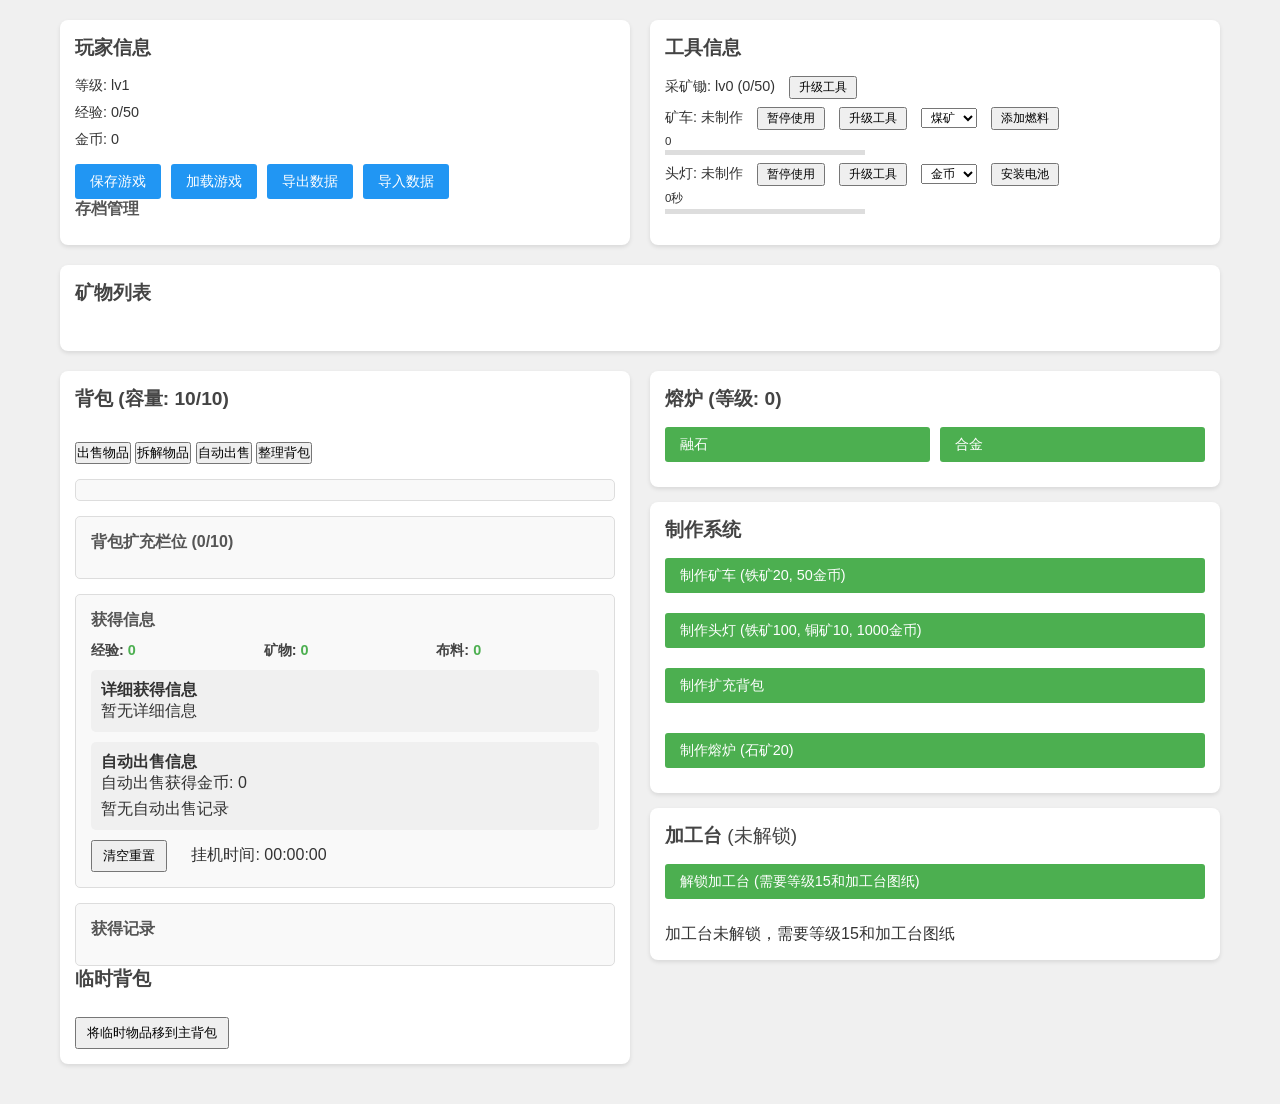
==== index.html @ 358b2636 "Update index.html" ====
<!DOCTYPE html>
<html lang="zh-CN">
<head>
    <meta charset="UTF-8">
    <meta name="viewport" content="width=device-width, initial-scale=1.0, maximum-scale=1.0, user-scalable=no">
    <title>挖矿游戏</title>
    <link rel="stylesheet" href="style.css">
</head>
<body>
    <div class="game-container">
        <!-- 玩家信息 -->
        <div class="player-info">
            <h2>玩家信息</h2>
            <div class="info-item">等级: <span id="player-level">lv1</span></div>
            <div class="info-item">经验: <span id="player-exp">0</span>/<span id="player-next-exp">50</span></div>
            <div class="info-item">金币: <span id="player-gold">0</span></div>
            <div class="save-controls">
                <button id="save-btn">保存游戏</button>
                <button id="load-btn">加载游戏</button>
                <button id="export-btn">导出数据</button>
                <button id="import-btn">导入数据</button>
                <div class="save-message" id="save-message"></div>
            </div>
            <!-- 存档管理 -->
            <div class="save-system">
                <h3>存档管理</h3>
                <div id="save-slots-container"></div>
            </div>
        </div>

        <!-- 工具信息 -->
        <div class="tools-info">
            <h2>工具信息</h2>
            <div class="info-item">采矿锄: <span id="pickaxe-level">lv0</span> (<span id="pickaxe-exp">0</span>/<span id="pickaxe-next-exp">50</span>) <button id="upgrade-pickaxe" style="margin-left: 10px; padding: 2px 8px; font-size: 0.8em;">升级工具</button></div>
            <div class="info-item">矿车: <span id="cart-status">未制作</span> <button id="toggle-cart" style="margin-left: 10px; padding: 2px 8px; font-size: 0.8em;">暂停使用</button> <button id="upgrade-cart" style="margin-left: 10px; padding: 2px 8px; font-size: 0.8em;">升级工具</button> <select id="cart-fuel-type" style="margin-left: 10px; padding: 2px 5px; font-size: 0.8em;"><option value="coal">煤矿</option><option value="fuel">燃料</option></select> <button id="add-cart-fuel" style="margin-left: 10px; padding: 2px 8px; font-size: 0.8em;">添加燃料</button> <div style="margin-top: 5px; font-size: 0.8em;"><span id="cart-fuel-countdown">0秒</span> <div style="width: 200px; height: 5px; background-color: #ddd; margin-top: 3px;"><div id="cart-fuel-progress" style="height: 100%; background-color: #4CAF50; width: 0%;"></div></div></div></div>
            <div class="info-item">头灯: <span id="headlight-status">未制作</span> <button id="toggle-headlight" style="margin-left: 10px; padding: 2px 8px; font-size: 0.8em;">暂停使用</button> <button id="upgrade-headlight" style="margin-left: 10px; padding: 2px 8px; font-size: 0.8em;">升级工具</button> <select id="headlight-fuel-type" style="margin-left: 10px; padding: 2px 5px; font-size: 0.8em;"><option value="gold">金币</option><option value="battery">电池</option></select> <button id="install-headlight-battery" style="margin-left: 10px; padding: 2px 8px; font-size: 0.8em;">安装电池</button> <div style="margin-top: 5px; font-size: 0.8em;"><span id="headlight-fuel-countdown">0秒</span> <div style="width: 200px; height: 5px; background-color: #ddd; margin-top: 3px;"><div id="headlight-fuel-progress" style="height: 100%; background-color: #2196F3; width: 0%;"></div></div></div></div>
        </div>

        <!-- 矿物列表 -->
        <div class="minerals">
            <h2>矿物列表</h2>
            <div class="mineral-grid" id="mineral-grid">
                <!-- 矿物将通过JavaScript动态生成 -->
            </div>
        </div>

        <!-- 背包系统 -->
        <div class="backpack">
            <h2>背包 (容量: <span id="backpack-capacity">10</span>/<span id="backpack-max">10</span>)</h2>
            <div class="backpack-grid" id="backpack-grid">
                <!-- 背包格子将通过JavaScript动态生成 -->
            </div>
            <div class="backpack-controls">
                <button id="sell-btn">出售物品</button>
                <button id="disassemble-btn">拆解物品</button>
                <button id="filter-btn">自动出售</button>
                <button id="organize-btn">整理背包</button>
                <div class="item-totals" id="item-totals">
                    <!-- 物品总数将通过JavaScript动态生成 -->
                </div>
                <div class="sell-panel" id="sell-panel">
                    <h3>出售物品</h3>
                    <select id="sell-item"></select>
                    <label for="sell-amount">数量:</label>
                    <input type="number" id="sell-amount" min="1" max="20" value="1">
                    <button id="confirm-sell">确认出售</button>
                </div>
                <div class="disassemble-panel" id="disassemble-panel">
                    <h3>拆解物品</h3>
                    <select id="disassemble-item"></select>
                    <label for="disassemble-amount">数量:</label>
                    <input type="number" id="disassemble-amount" min="1" max="20" value="1">
                    <button id="confirm-disassemble">确认拆解</button>
                </div>
                <div class="filter-panel" id="filter-panel">
                    <h3>自动出售</h3>
                    <select id="filter-item"></select>
                    <label for="filter-min-amount">最小保留数量:</label>
                    <input type="number" id="filter-min-amount" min="0" max="9999" value="0">
                    <button id="confirm-filter">确认设置</button>
                    <button id="remove-filter">移除过滤</button>
                    <div class="filter-settings" id="filter-settings">
                        <!-- 过滤设置将通过JavaScript动态生成 -->
                    </div>
                </div>
            </div>
            
            <!-- 背包扩充栏位 -->
            <div class="backpack-expansions">
                <h3>背包扩充栏位 (0/10)</h3>
                <div class="expansion-slots" id="expansion-slots">
                    <!-- 扩充栏位将通过JavaScript动态生成 -->
                </div>
            </div>
            
            <!-- 获得信息区 -->
            <div class="gained-info" id="gained-info">
                <h3>获得信息</h3>
                <div class="gained-stats">
                    <div class="gained-stat">经验: <span id="gained-exp">0</span></div>
                    <div class="gained-stat">矿物: <span id="gained-minerals">0</span></div>
                    <div class="gained-stat">布料: <span id="gained-cloth">0</span></div>
                </div>
                <div class="detailed-gained-info" style="margin-top: 10px; padding: 10px; background-color: #f0f0f0; border-radius: 5px;">
                    <h4>详细获得信息</h4>
                    <div id="detailed-gained-info-content">
                        <!-- 详细获得信息将通过JavaScript动态生成 -->
                        <p>暂无详细信息</p>
                    </div>
                </div>
                <div class="auto-sell-info" style="margin-top: 10px; padding: 10px; background-color: #f0f0f0; border-radius: 5px;">
                    <h4>自动出售信息</h4>
                    <div class="auto-sell-stats">
                        <div class="auto-sell-stat">自动出售获得金币: <span id="auto-sell-gold">0</span></div>
                        <div id="auto-sell-items" style="margin-top: 5px;">
                            <!-- 自动出售物品将通过JavaScript动态生成 -->
                            <p>暂无自动出售记录</p>
                        </div>
                    </div>
                </div>
                <div class="gained-actions" style="margin-top: 10px;">
                    <button id="reset-gained-info" style="padding: 5px 10px; margin-right: 10px;">清空重置</button>
                    <div class="afk-timer" style="display: inline-block; margin-left: 10px;">
                        挂机时间: <span id="afk-timer">00:00:00</span>
                    </div>
                </div>
            </div>
            <!-- 滚动信息提示区 -->
        <div class="scroll-messages" id="scroll-messages">
            <h3>获得记录</h3>
            <div class="messages-container" id="messages-container">
                <!-- 信息将通过JavaScript动态生成 -->
            </div>
        </div>
        
        <!-- 临时背包管理 -->
        <div class="temp-backpack">
            <h2>临时背包</h2>
            <div class="temp-backpack-content" id="temp-backpack-content">
                <!-- 临时背包内容将通过JavaScript动态生成 -->
            </div>
            <button id="move-temp-items" style="margin-top: 10px; padding: 5px 10px;">将临时物品移到主背包</button>
        </div>
    </div>

        <!-- 熔炉和制作系统容器 -->
        <div class="furnace-container">
            <!-- 熔炉系统 -->
            <div class="furnace">
                <h2>熔炉 (等级: <span id="furnace-level">0</span>)</h2>
                <div class="furnace-controls">
                    <div class="furnace-control-item">
                        <button id="smelt-stone">融石</button>
                        <div class="furnace-dropdown smelt-dropdown" id="smelt-dropdown" style="display: none;">
                            <div class="dropdown-content">
                                <div class="dropdown-header">选择融石配方</div>
                                <div class="dropdown-body">
                                    <div class="smelt-recipe" style="margin-top: 10px;">
                                        <label for="smelt-recipe">选择配方:</label>
                                        <select id="smelt-recipe" style="padding: 5px; border: 1px solid #ddd; border-radius: 3px;">
                                            <option value="石灰">石灰</option>
                                            <option value="煤炭">煤炭</option>
                                        </select>
                                    </div>
                                    <div class="smelt-info" id="smelt-info" style="margin-top: 10px; padding: 10px; background-color: #f9f9f9; border-radius: 3px; border: 1px solid #ddd;">
                                        <div class="smelt-info-header">配方属性</div>
                                        <div class="smelt-info-body" id="smelt-info-body">
                                            <p>请选择一个配方</p>
                                        </div>
                                    </div>
                                    <div class="smelt-amount" style="margin-top: 10px;">
                                        <label for="smelt-amount">制作数量:</label>
                                        <input type="number" id="smelt-amount" min="1" max="10" value="1" style="padding: 5px; border: 1px solid #ddd; border-radius: 3px;">
                                    </div>
                                    <button id="confirm-smelt">确认制作</button>
                                </div>
                            </div>
                        </div>
                    </div>
                    <div class="furnace-control-item">
                        <button id="make-alloy">合金</button>
                        <div class="furnace-dropdown alloy-dropdown" id="alloy-dropdown" style="display: none;">
                            <div class="dropdown-content">
                                <div class="dropdown-header">选择合金</div>
                                <div class="dropdown-body">
                                    <select id="alloy-type"></select>
                                    <div class="alloy-info" id="alloy-info" style="margin-top: 10px; padding: 10px; background-color: #f9f9f9; border-radius: 3px; border: 1px solid #ddd;">
                                        <div class="alloy-info-header">合金属性</div>
                                        <div class="alloy-info-body" id="alloy-info-body">
                                            <p>请选择一个合金</p>
                                        </div>
                                    </div>
                                    <div class="alloy-amount" style="margin-top: 10px;">
                                        <label for="alloy-amount">制作数量:</label>
                                        <input type="number" id="alloy-amount" min="1" max="10" value="1" style="padding: 5px; border: 1px solid #ddd; border-radius: 3px;">
                                    </div>
                                    <button id="confirm-alloy" style="margin-top: 10px;">制作合金</button>
                                </div>
                            </div>
                        </div>
                    </div>
                </div>
            </div>

            <!-- 制作系统 -->
            <div class="crafting">
                <h2>制作系统</h2>
                <div class="crafting-items">
                    <button id="craft-cart">制作矿车 (铁矿20, 50金币)</button>
                    <button id="craft-headlight">制作头灯 (铁矿100, 铜矿10, 1000金币)</button>
                    <div class="crafting-control-item">
                        <button id="craft-backpack">制作扩充背包</button>
                        <div class="crafting-dropdown backpack-dropdown" id="backpack-dropdown" style="display: none;">
                            <div class="dropdown-content">
                                <div class="dropdown-header">选择扩充背包</div>
                                <div class="dropdown-body">
                                    <select id="backpack-type"></select>
                                    <div class="backpack-info" id="backpack-info" style="margin-top: 10px; padding: 10px; background-color: #f9f9f9; border-radius: 3px; border: 1px solid #ddd;">
                                        <div class="backpack-info-header">背包属性</div>
                                        <div class="backpack-info-body" id="backpack-info-body">
                                            <p>请选择一个扩充背包</p>
                                        </div>
                                    </div>
                                    <button id="confirm-craft-backpack" style="margin-top: 10px;">制作</button>
                                </div>
                            </div>
                        </div>
                    </div>
                    <button id="craft-furnace">制作熔炉 (石矿20)</button>
                </div>
            </div>

            <!-- 加工台系统 -->
            <div class="workshop" id="workshop" style="display: block;">
                <h2>加工台 <span id="workshop-status">(未解锁)</span></h2>
                <div class="workshop-controls">
                    <button id="unlock-workshop">解锁加工台 (需要等级15和加工台图纸)</button>
                </div>
                <div class="workshop-items" id="workshop-items">
                    <!-- 加工台物品将通过JavaScript动态生成 -->
                    <p>加工台未解锁，需要等级15和加工台图纸</p>
                </div>
            </div>

            <!-- 商店系统 -->
            <div class="shop" id="shop" style="display: none;">
                <h2>商店 (等级: <span id="shop-level">1</span>)</h2>
                <div class="shop-info">
                    <div class="refresh-info">
                        <span>自动刷新: <span id="shop-countdown">3:00</span></span>
                        <div class="refresh-progress">
                            <div class="refresh-progress-bar" id="shop-progress"></div>
                        </div>
                        <button id="refresh-shop">刷新 (1000金币)</button>
                    </div>
                </div>
            </div>
        </div>
    </div>

    <script src="game.js"></script>
</body>
</html>
---- style.css ----
* {
    margin: 0;
    padding: 0;
    box-sizing: border-box;
}

body {
    font-family: Arial, sans-serif;
    background-color: #f0f0f0;
    color: #333;
}

.game-container {
    max-width: 1200px;
    margin: 0 auto;
    padding: 20px;
    display: grid;
    grid-template-columns: 1fr 1fr;
    grid-template-rows: auto auto auto auto;
    gap: 20px;
}

.player-info, .tools-info {
    background-color: #fff;
    padding: 15px;
    border-radius: 8px;
    box-shadow: 0 2px 4px rgba(0, 0, 0, 0.1);
}

.player-info {
    grid-column: 1 / 2;
}

.tools-info {
    grid-column: 2 / 3;
}

.minerals, .backpack, .furnace, .crafting {
    background-color: #fff;
    padding: 15px;
    border-radius: 8px;
    box-shadow: 0 2px 4px rgba(0, 0, 0, 0.1);
}

.minerals {
    grid-column: 1 / 3;
}

.backpack {
    grid-column: 1 / 2;
}

.furnace-container {
    grid-column: 2 / 3;
    display: flex;
    flex-direction: column;
    gap: 10px;
}

.shop {
    grid-column: 1 / 3;
    background-color: #fff;
    padding: 15px;
    border-radius: 8px;
    box-shadow: 0 2px 4px rgba(0, 0, 0, 0.1);
}

.furnace {
    width: 100%; /* 填满宽度，与矿物列表对齐 */
    margin: 0;
}

.crafting {
    width: 100%; /* 填满宽度，与矿物列表对齐 */
    margin: 0;
}

h2 {
    margin-bottom: 15px;
    color: #444;
    font-size: 1.2em;
}

#workshop-status {
    font-weight: normal;
}

h3 {
    margin-bottom: 10px;
    color: #555;
    font-size: 1em;
}

.info-item {
    margin-bottom: 8px;
    font-size: 0.9em;
}

.save-controls {
    margin-top: 15px;
    display: flex;
    gap: 10px;
    align-items: center;
}

.save-controls button {
    background-color: #2196F3;
    color: white;
    border: none;
    padding: 8px 15px;
    border-radius: 3px;
    cursor: pointer;
    font-size: 0.9em;
    transition: background-color 0.2s ease;
}

.save-controls button:hover {
    background-color: #0b7dda;
}

.save-message {
    font-size: 0.8em;
    color: #4CAF50;
    margin-left: 10px;
    min-width: 100px;
}

.mineral-grid {
    display: grid;
    grid-template-columns: repeat(auto-fill, minmax(150px, 1fr));
    gap: 10px;
    margin-bottom: 15px;
}

.mineral {
    background-color: #f9f9f9;
    padding: 10px;
    border-radius: 5px;
    border: 1px solid #ddd;
    text-align: center;
    cursor: pointer;
    transition: all 0.2s ease;
}

.mineral:hover {
    background-color: #e9e9e9;
    transform: translateY(-2px);
}

.mineral.selected {
    border-color: #4CAF50;
    background-color: #e8f5e8;
}

.mineral-name {
    font-weight: bold;
    margin-bottom: 5px;
}

.mineral-level {
    font-size: 0.8em;
    color: #666;
    margin-bottom: 5px;
}

.mineral-time {
    font-size: 0.8em;
    color: #888;
    margin-bottom: 5px;
}

.mineral-price {
    font-size: 0.8em;
    color: #4CAF50;
    margin-bottom: 5px;
}

.mineral-drops {
    font-size: 0.8em;
    color: #FF9800;
    margin-bottom: 5px;
    font-style: italic;
}

.mine-btn {
    background-color: #4CAF50;
    color: white;
    border: none;
    padding: 5px 10px;
    border-radius: 3px;
    cursor: pointer;
    font-size: 0.8em;
    margin-bottom: 5px;
}

.mine-btn:hover {
    background-color: #45a049;
}

.mine-btn:disabled {
    background-color: #cccccc;
    cursor: not-allowed;
}

.continuous-mine-btn {
    background-color: #2196F3;
    color: white;
    border: none;
    padding: 5px 10px;
    border-radius: 3px;
    cursor: pointer;
    font-size: 0.8em;
}

.continuous-mine-btn:hover {
    background-color: #0b7dda;
}

.progress-container {
    margin-top: 5px;
}

.progress-bar {
    width: 100%;
    height: 10px;
    background-color: #ddd;
    border-radius: 5px;
    overflow: hidden;
    margin-bottom: 5px;
}

.progress-fill {
    height: 100%;
    background-color: #4CAF50;
    width: 0%;
    transition: width 0.1s linear;
}

.countdown {
    font-size: 0.8em;
    color: #888;
}

.backpack-grid {
    display: grid;
    grid-template-columns: repeat(5, 1fr);
    gap: 5px;
    margin-bottom: 15px;
    max-height: 200px;
    overflow-y: auto;
}

.backpack-slot {
    background-color: #f9f9f9;
    border: 1px solid #ddd;
    border-radius: 3px;
    padding: 5px;
    text-align: center;
    font-size: 0.8em;
    min-height: 50px;
    display: flex;
    flex-direction: column;
    justify-content: center;
}

.backpack-slot.empty {
    background-color: #e9e9e9;
}

.item-name {
    font-weight: bold;
    margin-bottom: 2px;
}

.item-count {
    font-size: 0.7em;
    color: #666;
}

.backpack-controls {
    margin-top: 10px;
}

.sell-panel, .disassemble-panel, .filter-panel {
    margin-top: 10px;
    padding: 10px;
    background-color: #f9f9f9;
    border-radius: 5px;
    display: none;
}

.sell-panel.active, .disassemble-panel.active, .filter-panel.active {
    display: block;
}

/* 物品总数显示样式 */
.item-totals {
    margin-top: 15px;
    padding: 10px;
    background-color: #f9f9f9;
    border-radius: 5px;
    border: 1px solid #ddd;
}

.item-totals h3 {
    margin-bottom: 10px;
    color: #555;
    font-size: 1em;
}

.totals-list {
    display: grid;
    grid-template-columns: repeat(auto-fill, minmax(120px, 1fr));
    gap: 5px;
}

.total-item {
    font-size: 0.9em;
    color: #666;
}

/* 获得信息区样式 */
.gained-info {
    margin-top: 15px;
    padding: 15px;
    background-color: #f9f9f9;
    border-radius: 5px;
    border: 1px solid #ddd;
}

.gained-info h3 {
    margin-bottom: 10px;
    color: #555;
    font-size: 1em;
}

.gained-stats {
    display: grid;
    grid-template-columns: repeat(auto-fill, minmax(120px, 1fr));
    gap: 10px;
}

.gained-stat {
    font-size: 0.9em;
    color: #444;
    font-weight: bold;
}

.gained-stat span {
    color: #4CAF50;
}

/* 滚动信息提示区样式 */
.scroll-messages {
    margin-top: 15px;
    padding: 15px;
    background-color: #f9f9f9;
    border-radius: 5px;
    border: 1px solid #ddd;
}

.scroll-messages h3 {
    margin-bottom: 10px;
    color: #555;
    font-size: 1em;
}

.messages-container {
    max-height: 200px;
    overflow-y: auto;
    display: flex;
    flex-direction: column;
    gap: 8px;
}

.message-item {
    padding: 8px;
    background-color: #ffffff;
    border-radius: 3px;
    border-left: 3px solid #4CAF50;
    font-size: 0.9em;
    color: #333;
    box-shadow: 0 1px 3px rgba(0, 0, 0, 0.1);
}

/* 滚动条样式 */
.messages-container::-webkit-scrollbar {
    width: 8px;
}

.messages-container::-webkit-scrollbar-track {
    background: #f1f1f1;
    border-radius: 4px;
}

.messages-container::-webkit-scrollbar-thumb {
    background: #888;
    border-radius: 4px;
}

.messages-container::-webkit-scrollbar-thumb:hover {
    background: #555;
}

#sell-item, #sell-amount, #confirm-sell {
    margin-right: 10px;
    margin-bottom: 5px;
    padding: 5px;
}

#sell-amount {
    width: 60px;
}

.furnace-controls {
    display: flex;
    flex-direction: row;
    gap: 10px;
}

.furnace-control-item {
    position: relative;
    flex: 1;
    display: flex;
    flex-direction: column;
}

.furnace-control-item button {
    width: 100%;
    padding: 10px;
    text-align: center;
}

.furnace-dropdown, .crafting-dropdown {
    position: absolute;
    top: 100%;
    left: 0;
    right: 0;
    margin-top: 5px;
    padding: 10px;
    background: #fff;
    border: 1px solid #ddd;
    border-radius: 5px;
    box-shadow: 0 2px 10px rgba(0,0,0,0.1);
    z-index: 1000;
}

.crafting-control-item {
    position: relative;
    width: 100%;
    margin-bottom: 10px;
}

.crafting-control-item button {
    width: 100%;
    padding: 10px;
    text-align: center;
}

.furnace-container {
    position: relative;
    grid-column: 2 / 3;
    display: flex;
    flex-direction: column;
    gap: 15px;
    min-height: 300px;
}

.dropdown-content {
    padding: 10px;
}

.dropdown-header {
    font-weight: bold;
    margin-bottom: 10px;
    color: #333;
}

.dropdown-body {
    display: flex;
    flex-direction: column;
    gap: 10px;
}

.dropdown-item {
    display: flex;
    flex-direction: column;
    gap: 5px;
}

.dropdown-item label {
    font-size: 0.9em;
    color: #666;
}

.dropdown-item select {
    padding: 5px;
    border: 1px solid #ddd;
    border-radius: 3px;
}

#confirm-smelt, #confirm-alloy {
    background-color: #4CAF50;
    color: white;
    border: none;
    padding: 8px 15px;
    border-radius: 3px;
    cursor: pointer;
    font-size: 0.9em;
    transition: background-color 0.2s ease;
}

#confirm-smelt:hover, #confirm-alloy:hover {
    background-color: #45a049;
}

.crafting-items {
    display: flex;
    flex-direction: column;
    gap: 10px;
}

.furnace-controls button, .crafting-items button, .furnace-upgrade button {
    background-color: #4CAF50;
    color: white;
    border: none;
    padding: 8px 15px;
    border-radius: 3px;
    cursor: pointer;
    font-size: 0.9em;
    transition: background-color 0.2s ease;
}

.furnace-controls button:hover, .crafting-items button:hover, .furnace-upgrade button:hover {
    background-color: #45a049;
}

.furnace-controls button:disabled, .crafting-items button:disabled, .furnace-upgrade button:disabled {
    background-color: #cccccc;
    cursor: not-allowed;
}

/* 熔炉升级按钮样式 */
.furnace-upgrade {
    margin-top: 15px;
    padding: 15px;
    background-color: #f9f9f9;
    border-radius: 5px;
    border: 1px solid #ddd;
}

.furnace-upgrade button {
    width: 100%;
    text-align: left;
    white-space: normal;
    min-height: 60px;
    display: flex;
    flex-direction: column;
    justify-content: center;
}

/* 背包扩充制作面板样式 */
.craft-backpack-panel {
    margin-top: 20px;
    padding: 15px;
    background-color: #f9f9f9;
    border-radius: 5px;
    border: 1px solid #ddd;
}

.craft-expansion-list {
    display: flex;
    flex-direction: column;
    gap: 15px;
    margin-top: 15px;
}

.craft-expansion-item {
    padding: 10px;
    background-color: #fff;
    border-radius: 3px;
    border: 1px solid #eee;
}

.craft-expansion-item h4 {
    margin-bottom: 5px;
    color: #333;
}

.craft-expansion-item p {
    margin-bottom: 5px;
    font-size: 0.9em;
    color: #666;
}

.craft-expansion-item button {
    background-color: #4CAF50;
    color: white;
    border: none;
    padding: 5px 10px;
    border-radius: 3px;
    cursor: pointer;
    font-size: 0.8em;
    margin-top: 5px;
}

.craft-expansion-item button:hover {
    background-color: #45a049;
}

/* 背包堆叠大小显示 */
.backpack h2 .stack-size {
    font-size: 0.8em;
    color: #666;
    font-weight: normal;
}

/* 背包扩充栏位样式 */
.backpack-expansions {
    margin-top: 15px;
    padding: 15px;
    background-color: #f9f9f9;
    border-radius: 5px;
    border: 1px solid #ddd;
}

.expansion-slots {
    display: grid;
    grid-template-columns: repeat(auto-fill, minmax(120px, 1fr));
    gap: 10px;
    margin-top: 10px;
}

.expansion-slot {
    background-color: #fff;
    border: 1px dashed #ddd;
    border-radius: 3px;
    padding: 10px;
    text-align: center;
    min-height: 60px;
    display: flex;
    flex-direction: column;
    justify-content: center;
    cursor: pointer;
    transition: all 0.2s ease;
}

.expansion-slot:hover {
    background-color: #e8f5e8;
    border-color: #4CAF50;
}

.expansion-slot.filled {
    border-style: solid;
    background-color: #f0f8ff;
}

.expansion-slot .slot-content {
    font-size: 0.9em;
    font-weight: bold;
    color: #333;
}

.expansion-slot .slot-description {
    font-size: 0.7em;
    color: #666;
    margin-top: 5px;
}

.expansion-slot .remove-btn {
    margin-top: 5px;
    background-color: #f44336;
    color: white;
    border: none;
    padding: 3px 8px;
    border-radius: 2px;
    cursor: pointer;
    font-size: 0.7em;
    transition: background-color 0.2s ease;
}

.expansion-slot .remove-btn:hover {
    background-color: #d32f2f;
}

/* 背包扩充选择面板样式 */
.expansion-selection-overlay {
    position: fixed;
    top: 0;
    left: 0;
    width: 100%;
    height: 100%;
    background-color: rgba(0, 0, 0, 0.5);
    display: flex;
    justify-content: center;
    align-items: center;
    z-index: 1000;
}

.expansion-selection-panel {
    background-color: white;
    padding: 20px;
    border-radius: 5px;
    box-shadow: 0 2px 10px rgba(0, 0, 0, 0.1);
    max-width: 500px;
    width: 100%;
    max-height: 80vh;
    overflow-y: auto;
}

.expansion-selection-panel h3 {
    margin-bottom: 15px;
    color: #444;
    font-size: 1.2em;
}

.expansion-list {
    display: flex;
    flex-direction: column;
    gap: 15px;
}

.expansion-option {
    background-color: #f9f9f9;
    padding: 15px;
    border-radius: 3px;
    border: 1px solid #ddd;
    display: flex;
    justify-content: space-between;
    align-items: center;
}

.expansion-name {
    font-weight: bold;
    color: #333;
}

.expansion-description {
    font-size: 0.9em;
    color: #666;
    margin-top: 5px;
}

.expansion-option button {
    background-color: #4CAF50;
    color: white;
    border: none;
    padding: 8px 15px;
    border-radius: 3px;
    cursor: pointer;
    font-size: 0.9em;
    transition: background-color 0.2s ease;
}

.expansion-option button:hover {
    background-color: #45a049;
}

/* 响应式设计优化，适配手机浏览器 */
@media (max-width: 768px) {
    .game-container {
        grid-template-columns: 1fr;
        padding: 10px;
        gap: 10px;
    }
    
    .player-info, .tools-info, .minerals, .backpack, .furnace, .crafting {
        grid-column: 1 / 2;
        padding: 10px;
    }
    
    /* 优化移动端触摸体验 */
    button {
        min-height: 44px;
        min-width: 44px;
        font-size: 1em;
        padding: 10px 15px;
    }
    
    /* 优化背包显示 */
    .backpack-grid {
        grid-template-columns: repeat(4, 1fr);
        gap: 3px;
        max-height: 150px;
    }
    
    .backpack-slot {
        min-height: 40px;
        padding: 3px;
    }
    
    /* 优化矿物显示 */
    .mineral-grid {
        grid-template-columns: repeat(2, 1fr);
        gap: 5px;
    }
    
    .mineral {
        padding: 8px;
    }
    
    /* 优化物品总数显示 */
    .totals-list {
        grid-template-columns: repeat(2, 1fr);
    }
    
    /* 优化保存控制按钮 */
    .save-controls {
        flex-direction: column;
        align-items: stretch;
        gap: 5px;
    }
    
    /* 优化熔炉控件按钮 */
    .furnace-controls {
        flex-direction: column;
        gap: 5px;
    }
    
    /* 优化制作按钮 */
    .crafting-items button {
        margin-bottom: 5px;
    }
    
    /* 优化消息容器 */
    .messages-container {
        max-height: 150px;
    }
}

/* 添加触摸事件样式 */
button:active {
    transform: scale(0.95);
    transition: transform 0.1s ease;
}

/* 优化移动端字体大小 */
@media (max-width: 480px) {
    h2 {
        font-size: 1.1em;
    }
    
    h3 {
        font-size: 0.95em;
    }
    
    .info-item {
        font-size: 0.85em;
    }
    
    .item-name {
        font-size: 0.85em;
    }
    
    .item-count {
        font-size: 0.75em;
    }
}

/* 用户认证界面样式 */
.auth-modal {
    position: fixed;
    top: 0;
    left: 0;
    width: 100%;
    height: 100%;
    background-color: rgba(0, 0, 0, 0.5);
    display: flex;
    justify-content: center;
    align-items: center;
    z-index: 2000;
}

.auth-content {
    background-color: white;
    border-radius: 8px;
    width: 90%;
    max-width: 400px;
    box-shadow: 0 4px 20px rgba(0, 0, 0, 0.15);
    overflow: hidden;
}

.auth-header {
    display: flex;
    justify-content: space-between;
    align-items: center;
    padding: 15px 20px;
    background-color: #f5f5f5;
    border-bottom: 1px solid #ddd;
}

.auth-header h2 {
    margin: 0;
    font-size: 1.2em;
    color: #333;
}

.close-btn {
    background: none;
    border: none;
    font-size: 1.5em;
    cursor: pointer;
    color: #666;
    padding: 0;
    width: 30px;
    height: 30px;
    display: flex;
    justify-content: center;
    align-items: center;
}

.auth-body {
    padding: 20px;
}

.auth-tabs {
    display: flex;
    margin-bottom: 20px;
    border-bottom: 1px solid #ddd;
}

.auth-tab {
    flex: 1;
    padding: 10px;
    background: none;
    border: none;
    font-size: 1em;
    cursor: pointer;
    color: #666;
    transition: all 0.2s ease;
}

.auth-tab.active {
    color: #2196F3;
    border-bottom: 2px solid #2196F3;
    font-weight: bold;
}

.auth-form {
    display: flex;
    flex-direction: column;
    gap: 15px;
}

.auth-form input {
    padding: 12px;
    border: 1px solid #ddd;
    border-radius: 4px;
    font-size: 1em;
}

.auth-form button {
    background-color: #4CAF50;
    color: white;
    border: none;
    padding: 12px;
    border-radius: 4px;
    font-size: 1em;
    cursor: pointer;
    transition: background-color 0.2s ease;
}

.auth-form button:hover {
    background-color: #45a049;
}

.auth-footer {
    padding: 15px 20px;
    background-color: #f5f5f5;
    border-top: 1px solid #ddd;
    text-align: center;
}

.guest-btn {
    background-color: #2196F3;
    color: white;
    border: none;
    padding: 10px 20px;
    border-radius: 4px;
    font-size: 0.9em;
    cursor: pointer;
    transition: background-color 0.2s ease;
}

.guest-btn:hover {
    background-color: #0b7dda;
}

/* 适配移动端认证界面 */
@media (max-width: 480px) {
    .auth-content {
        width: 95%;
        margin: 10px;
    }
    
    .auth-header, .auth-body, .auth-footer {
        padding: 10px;
    }
    
    .auth-form input {
        padding: 10px;
    }
}

/* 商店系统样式 */
.shop-info {
    margin-bottom: 15px;
}

.refresh-info {
    display: flex;
    align-items: center;
    gap: 15px;
    flex-wrap: wrap;
}

.refresh-progress {
    flex: 1;
    height: 10px;
    background-color: #f0f0f0;
    border-radius: 5px;
    overflow: hidden;
    min-width: 200px;
}

.refresh-progress-bar {
    height: 100%;
    background-color: #4CAF50;
    border-radius: 5px;
    width: 0%;
    transition: width 0.3s ease;
}

.shop-items {
    margin-top: 15px;
}

.shop-item {
    background-color: #f9f9f9;
    border: 1px solid #ddd;
    border-radius: 5px;
    padding: 12px;
    margin-bottom: 10px;
    display: flex;
    justify-content: space-between;
    align-items: center;
    transition: all 0.2s ease;
}

.shop-item:hover {
    background-color: #f0f8ff;
    box-shadow: 0 2px 5px rgba(0, 0, 0, 0.1);
}

.shop-item-name {
    font-weight: bold;
    color: #333;
    flex: 1;
}

.shop-item-price {
    color: #4CAF50;
    margin: 0 15px;
}

/* 加工台系统样式 */
.workshop {
    background-color: #fff;
    padding: 15px;
    border-radius: 8px;
    box-shadow: 0 2px 4px rgba(0, 0, 0, 0.1);
}

.workshop-controls {
    margin-bottom: 15px;
}

.workshop-items {
    margin-top: 15px;
}

/* 加工台电池系统样式 */
.workshop-battery {
    background-color: #f9f9f9;
    padding: 15px;
    border-radius: 8px;
    margin-bottom: 20px;
    border: 1px solid #ddd;
}

.workshop-battery h3 {
    margin-top: 0;
    color: #333;
}

.battery-info {
    margin-top: 10px;
}

.battery-progress {
    width: 100%;
    height: 20px;
    background-color: #e0e0e0;
    border-radius: 10px;
    overflow: hidden;
    margin: 10px 0;
}

.battery-progress-bar {
    height: 100%;
    background-color: #4CAF50;
    transition: width 0.3s ease;
}

/* 加工台制作系统样式 */
.workshop-crafting {
    background-color: #f9f9f9;
    padding: 15px;
    border-radius: 8px;
    margin-bottom: 20px;
    border: 1px solid #ddd;
}

.workshop-crafting h3 {
    margin-top: 0;
    color: #333;
}

.crafting-controls {
    display: flex;
    flex-wrap: wrap;
    gap: 15px;
    margin-bottom: 20px;
    align-items: center;
}

.recipe-select, .quantity-input {
    display: flex;
    align-items: center;
    gap: 10px;
}

.recipe-select label, .quantity-input label {
    font-weight: bold;
    color: #333;
    min-width: 100px;
}

.recipe-select select, .quantity-input input {
    padding: 8px;
    border: 1px solid #ddd;
    border-radius: 4px;
    font-size: 14px;
}

.quantity-input input {
    width: 80px;
}

.recipe-info {
    margin-top: 20px;
    padding: 15px;
    background-color: #fff;
    border-radius: 6px;
    border: 1px solid #ddd;
}

.recipe-info h4 {
    margin-top: 0;
    color: #333;
}

.recipe-info h5 {
    margin: 10px 0 5px 0;
    color: #333;
}

.recipe-info h6 {
    margin: 10px 0 5px 0;
    color: #555;
}

.recipe-info ul {
    margin: 10px 0;
    padding-left: 20px;
}

.recipe-info li {
    margin: 5px 0;
}

/* 统一按钮样式 */
.furnace-controls button, .crafting-items button, .furnace-upgrade button, #refresh-shop, .buy-item, .workshop-controls button, .workshop-function-item button, #craft-item, #install-battery {
    background-color: #4CAF50;
    color: white;
    border: none;
    padding: 8px 15px;
    border-radius: 3px;
    cursor: pointer;
    font-size: 0.9em;
    transition: background-color 0.2s ease;
    width: 100%;
    margin-bottom: 10px;
    text-align: left;
}

.furnace-controls button:hover, .crafting-items button:hover, .furnace-upgrade button:hover, #refresh-shop:hover, .buy-item:hover, .workshop-controls button:hover, .workshop-function-item button:hover {
    background-color: #45a049;
}

.furnace-controls button:disabled, .crafting-items button:disabled, .furnace-upgrade button:disabled, #refresh-shop:disabled, .buy-item:disabled, .workshop-controls button:disabled, .workshop-function-item button:disabled {
    background-color: #cccccc;
    cursor: not-allowed;
}

/* 加工台功能区域样式 */
.workshop-functions {
    margin-top: 15px;
    margin-bottom: 15px;
}

.workshop-function-item {
    margin-bottom: 10px;
}

.workshop-stats {
    margin-top: 15px;
    padding: 10px;
    background-color: #f9f9f9;
    border-radius: 5px;
    border: 1px solid #ddd;
}

/* 加工台电池系统样式 */
.workshop-battery {
    margin-top: 15px;
    margin-bottom: 15px;
    padding: 15px;
    background-color: #f9f9f9;
    border-radius: 5px;
    border: 1px solid #ddd;
}

.battery-info {
    margin-top: 10px;
}

.battery-progress {
    width: 100%;
    height: 20px;
    background-color: #e0e0e0;
    border-radius: 10px;
    overflow: hidden;
    margin: 10px 0;
}

.battery-progress-bar {
    height: 100%;
    background-color: #4CAF50;
    border-radius: 10px;
    transition: width 0.3s ease;
}

#install-battery {
    background-color: #2196F3;
    color: white;
    border: none;
    padding: 8px 15px;
    border-radius: 3px;
    cursor: pointer;
    font-size: 0.9em;
    transition: background-color 0.2s ease;
    margin-top: 10px;
}

#install-battery:hover {
    background-color: #0b7dda;
}

/* 响应式调整 */
@media (max-width: 768px) {
    .shop {
        grid-column: 1 / 2;
    }
    
    .refresh-info {
        flex-direction: column;
        align-items: stretch;
        gap: 10px;
    }
    
    .refresh-progress {
        min-width: auto;
    }
    
    .shop-item {
        flex-direction: column;
        align-items: stretch;
        gap: 10px;
        text-align: center;
    }
    
    .shop-item-name,
    .shop-item-price {
        margin: 0;
    }
    
    .buy-item {
        width: 100%;
    }
}
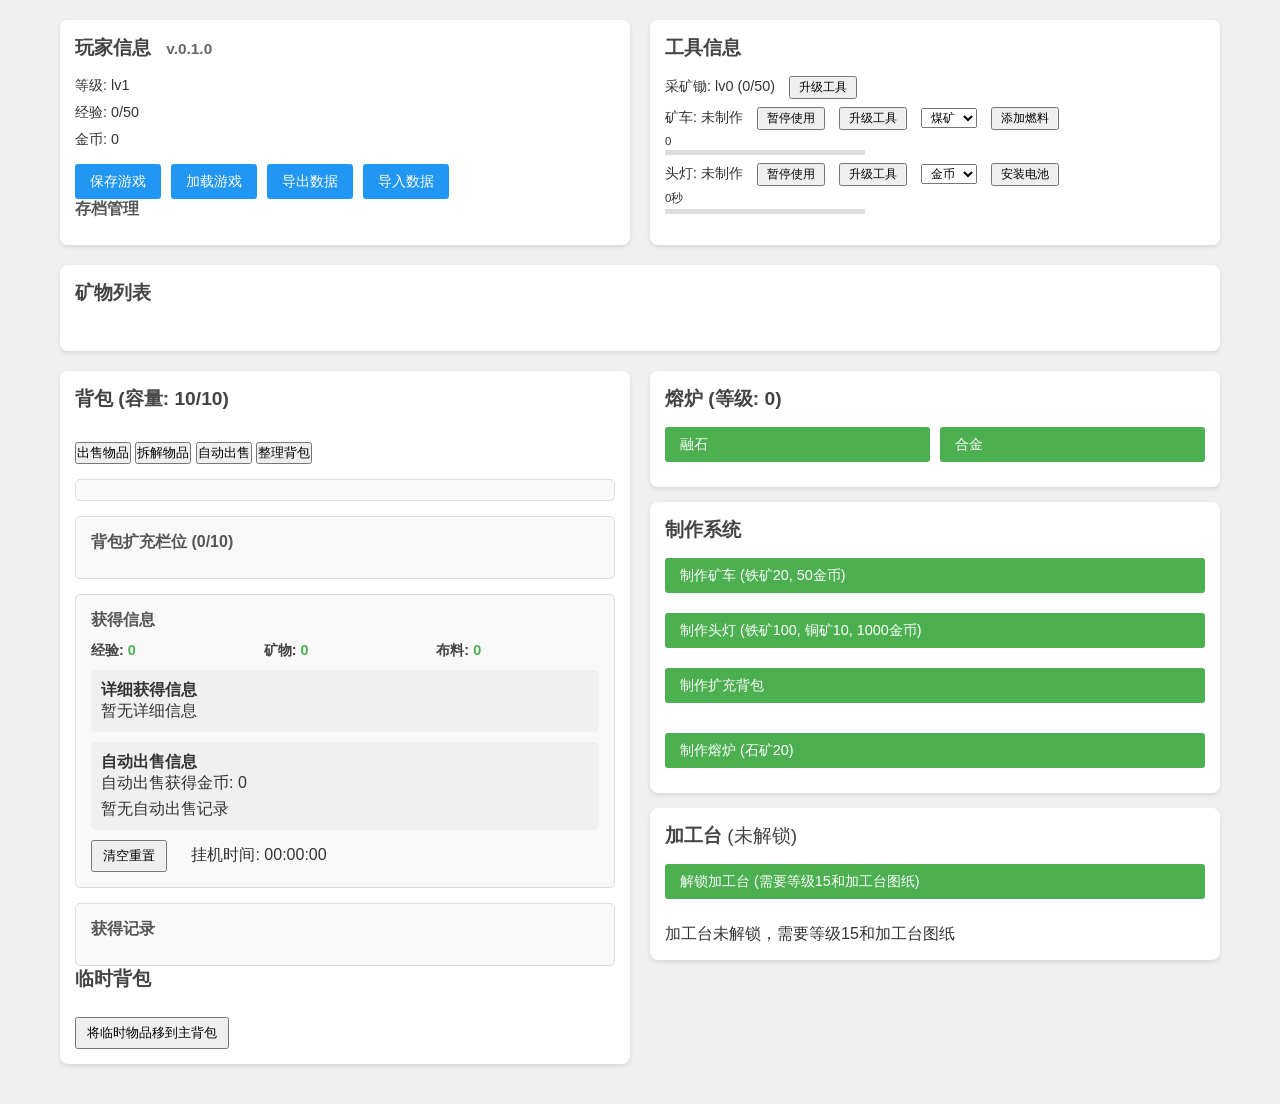
==== commit 5b57c3d3: "Update index.html" ====
--- a/index.html
+++ b/index.html
@@ -10,7 +10,7 @@
     <div class="game-container">
         <!-- 玩家信息 -->
         <div class="player-info">
-            <h2>玩家信息</h2>
+            <h2>玩家信息 <span style="font-size: 0.8em; color: #666; margin-left: 10px;">v.0.1.0</span></h2>
             <div class="info-item">等级: <span id="player-level">lv1</span></div>
             <div class="info-item">经验: <span id="player-exp">0</span>/<span id="player-next-exp">50</span></div>
             <div class="info-item">金币: <span id="player-gold">0</span></div>
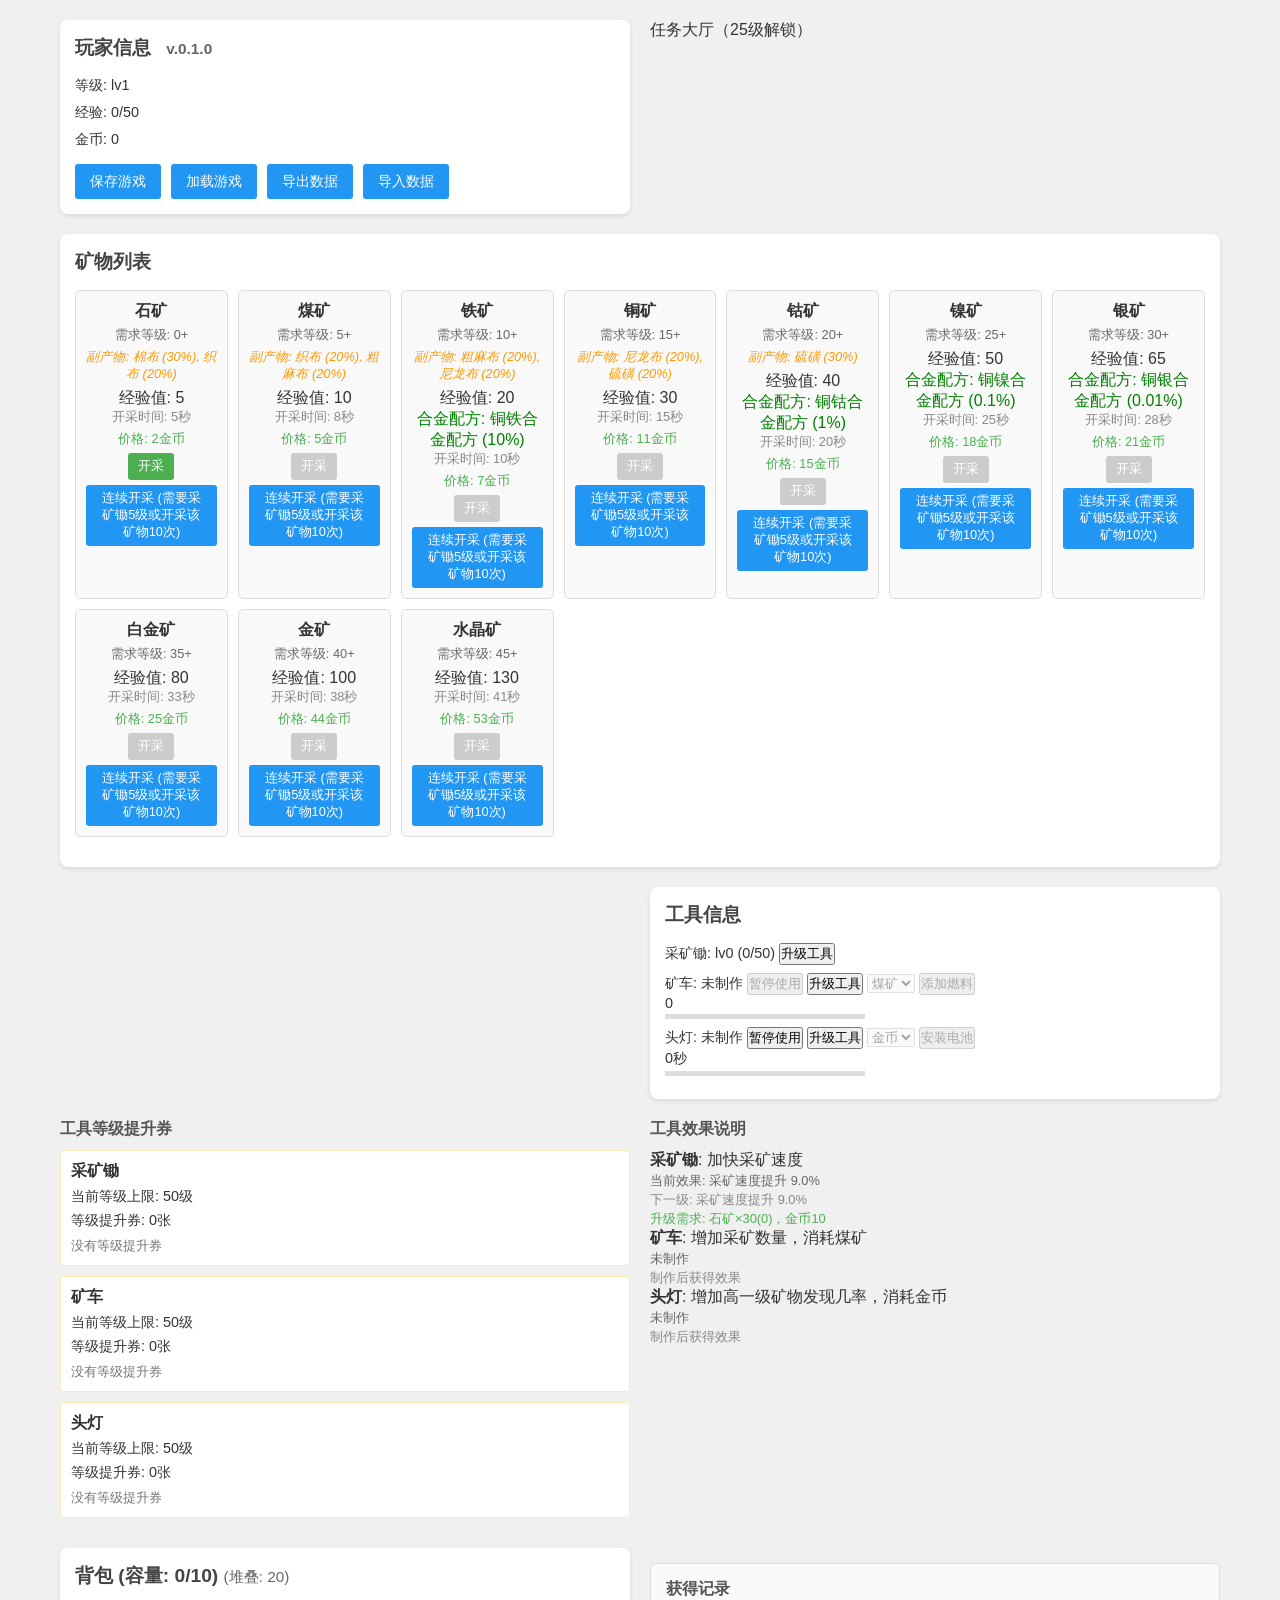
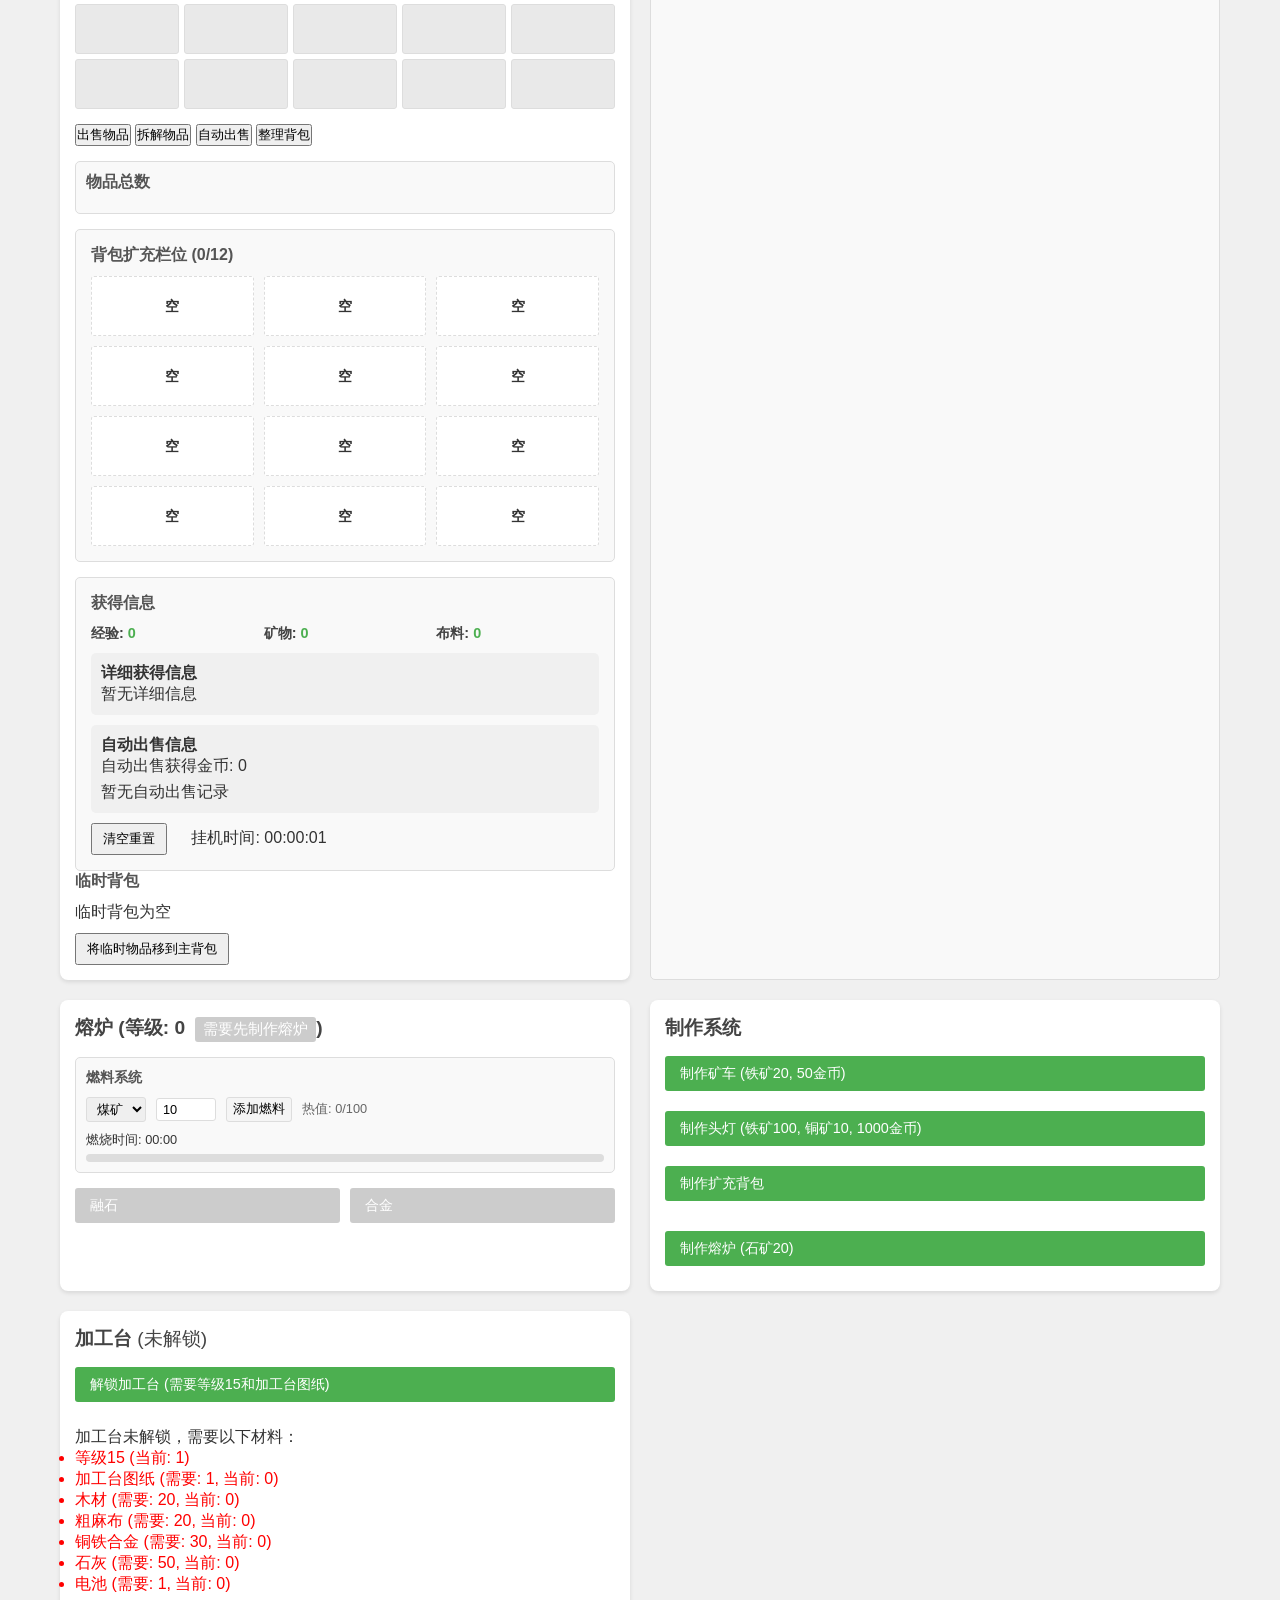
==== commit e934d259: "Update index.html" ====
--- a/index.html
+++ b/index.html
@@ -11,29 +11,25 @@
         <!-- 玩家信息 -->
         <div class="player-info">
             <h2>玩家信息 <span style="font-size: 0.8em; color: #666; margin-left: 10px;">v.0.1.0</span></h2>
-            <div class="info-item">等级: <span id="player-level">lv1</span></div>
-            <div class="info-item">经验: <span id="player-exp">0</span>/<span id="player-next-exp">50</span></div>
-            <div class="info-item">金币: <span id="player-gold">0</span></div>
-            <div class="save-controls">
-                <button id="save-btn">保存游戏</button>
-                <button id="load-btn">加载游戏</button>
-                <button id="export-btn">导出数据</button>
-                <button id="import-btn">导入数据</button>
-                <div class="save-message" id="save-message"></div>
-            </div>
-            <!-- 存档管理 -->
-            <div class="save-system">
-                <h3>存档管理</h3>
-                <div id="save-slots-container"></div>
-            </div>
-        </div>
-
-        <!-- 工具信息 -->
-        <div class="tools-info">
-            <h2>工具信息</h2>
-            <div class="info-item">采矿锄: <span id="pickaxe-level">lv0</span> (<span id="pickaxe-exp">0</span>/<span id="pickaxe-next-exp">50</span>) <button id="upgrade-pickaxe" style="margin-left: 10px; padding: 2px 8px; font-size: 0.8em;">升级工具</button></div>
-            <div class="info-item">矿车: <span id="cart-status">未制作</span> <button id="toggle-cart" style="margin-left: 10px; padding: 2px 8px; font-size: 0.8em;">暂停使用</button> <button id="upgrade-cart" style="margin-left: 10px; padding: 2px 8px; font-size: 0.8em;">升级工具</button> <select id="cart-fuel-type" style="margin-left: 10px; padding: 2px 5px; font-size: 0.8em;"><option value="coal">煤矿</option><option value="fuel">燃料</option></select> <button id="add-cart-fuel" style="margin-left: 10px; padding: 2px 8px; font-size: 0.8em;">添加燃料</button> <div style="margin-top: 5px; font-size: 0.8em;"><span id="cart-fuel-countdown">0秒</span> <div style="width: 200px; height: 5px; background-color: #ddd; margin-top: 3px;"><div id="cart-fuel-progress" style="height: 100%; background-color: #4CAF50; width: 0%;"></div></div></div></div>
-            <div class="info-item">头灯: <span id="headlight-status">未制作</span> <button id="toggle-headlight" style="margin-left: 10px; padding: 2px 8px; font-size: 0.8em;">暂停使用</button> <button id="upgrade-headlight" style="margin-left: 10px; padding: 2px 8px; font-size: 0.8em;">升级工具</button> <select id="headlight-fuel-type" style="margin-left: 10px; padding: 2px 5px; font-size: 0.8em;"><option value="gold">金币</option><option value="battery">电池</option></select> <button id="install-headlight-battery" style="margin-left: 10px; padding: 2px 8px; font-size: 0.8em;">安装电池</button> <div style="margin-top: 5px; font-size: 0.8em;"><span id="headlight-fuel-countdown">0秒</span> <div style="width: 200px; height: 5px; background-color: #ddd; margin-top: 3px;"><div id="headlight-fuel-progress" style="height: 100%; background-color: #2196F3; width: 0%;"></div></div></div></div>
+            <div class="player-info-content">
+                <div class="player-stats">
+                    <div class="info-item">等级: <span id="player-level">lv1</span></div>
+                    <div class="info-item">经验: <span id="player-exp">0</span>/<span id="player-next-exp">50</span></div>
+                    <div class="info-item">金币: <span id="player-gold">0</span></div>
+                </div>
+                <div class="save-controls">
+                    <button id="save-btn">保存游戏</button>
+                    <button id="load-btn">加载游戏</button>
+                    <button id="export-btn">导出数据</button>
+                    <button id="import-btn">导入数据</button>
+                    <div class="save-message" id="save-message"></div>
+                </div>
+            </div>
+        </div>
+
+        <!-- 任务大厅系统 -->
+        <div class="quest-hall" id="quest-hall">
+            <!-- 任务大厅内容将通过JavaScript动态生成 -->
         </div>
 
         <!-- 矿物列表 -->
@@ -41,6 +37,70 @@
             <h2>矿物列表</h2>
             <div class="mineral-grid" id="mineral-grid">
                 <!-- 矿物将通过JavaScript动态生成 -->
+            </div>
+        </div>
+
+        <!-- 工具信息 -->
+        <div class="tools-info">
+            <h2>工具信息</h2>
+            <div class="tools-main-content">
+                <div class="tools-list">
+                    <div class="info-item">
+                        采矿锄: <span id="pickaxe-level">lv0</span> (<span id="pickaxe-exp">0</span>/<span id="pickaxe-next-exp">50</span>)
+                        <button id="upgrade-pickaxe">升级工具</button>
+                    </div>
+                    <div class="info-item">
+                        矿车: <span id="cart-status">未制作</span>
+                        <button id="toggle-cart">暂停使用</button>
+                        <button id="upgrade-cart">升级工具</button>
+                        <select id="cart-fuel-type">
+                            <option value="coal">煤矿</option>
+                            <option value="fuel">燃料</option>
+                        </select>
+                        <button id="add-cart-fuel">添加燃料</button>
+                        <div>
+                            <span id="cart-fuel-countdown">0秒</span>
+                            <div style="width: 200px; height: 5px; background-color: #ddd; margin-top: 3px;">
+                                <div id="cart-fuel-progress" style="height: 100%; background-color: #4CAF50; width: 0%;"></div>
+                            </div>
+                        </div>
+                    </div>
+                    <div class="info-item">
+                        头灯: <span id="headlight-status">未制作</span>
+                        <button id="toggle-headlight">暂停使用</button>
+                        <button id="upgrade-headlight">升级工具</button>
+                        <select id="headlight-fuel-type">
+                            <option value="gold">金币</option>
+                            <option value="battery">电池</option>
+                        </select>
+                        <button id="install-headlight-battery">安装电池</button>
+                        <div>
+                            <span id="headlight-fuel-countdown">0秒</span>
+                            <div style="width: 200px; height: 5px; background-color: #ddd; margin-top: 3px;">
+                                <div id="headlight-fuel-progress" style="height: 100%; background-color: #2196F3; width: 0%;"></div>
+                            </div>
+                        </div>
+                    </div>
+                </div>
+                <div class="tools-right">
+                    <!-- 工具信息右侧内容 -->
+                </div>
+            </div>
+        </div>
+
+        <!-- 工具等级提升券 -->
+        <div class="unlock-tickets-container">
+            <h3>工具等级提升券</h3>
+            <div id="unlock-tickets-list">
+                <!-- 提升券将通过JavaScript动态生成 -->
+            </div>
+        </div>
+
+        <!-- 工具效果说明 -->
+        <div class="tool-description-container">
+            <h3>工具效果说明</h3>
+            <div id="tool-description-content">
+                <!-- 工具效果说明将通过JavaScript动态生成 -->
             </div>
         </div>
 
@@ -125,134 +185,150 @@
                     </div>
                 </div>
             </div>
-            <!-- 滚动信息提示区 -->
+            
+            <!-- 临时背包管理 -->
+            <div class="temp-backpack">
+                <h3>临时背包</h3>
+                <div class="temp-backpack-content" id="temp-backpack-content">
+                    <!-- 临时背包内容将通过JavaScript动态生成 -->
+                </div>
+                <button id="move-temp-items" style="margin-top: 10px; padding: 5px 10px;">将临时物品移到主背包</button>
+            </div>
+        </div>
+
+        <!-- 滚动信息提示区 -->
         <div class="scroll-messages" id="scroll-messages">
             <h3>获得记录</h3>
             <div class="messages-container" id="messages-container">
                 <!-- 信息将通过JavaScript动态生成 -->
             </div>
         </div>
-        
-        <!-- 临时背包管理 -->
-        <div class="temp-backpack">
-            <h2>临时背包</h2>
-            <div class="temp-backpack-content" id="temp-backpack-content">
-                <!-- 临时背包内容将通过JavaScript动态生成 -->
-            </div>
-            <button id="move-temp-items" style="margin-top: 10px; padding: 5px 10px;">将临时物品移到主背包</button>
-        </div>
-    </div>
-
-        <!-- 熔炉和制作系统容器 -->
-        <div class="furnace-container">
-            <!-- 熔炉系统 -->
-            <div class="furnace">
-                <h2>熔炉 (等级: <span id="furnace-level">0</span>)</h2>
-                <div class="furnace-controls">
-                    <div class="furnace-control-item">
-                        <button id="smelt-stone">融石</button>
-                        <div class="furnace-dropdown smelt-dropdown" id="smelt-dropdown" style="display: none;">
-                            <div class="dropdown-content">
-                                <div class="dropdown-header">选择融石配方</div>
-                                <div class="dropdown-body">
-                                    <div class="smelt-recipe" style="margin-top: 10px;">
-                                        <label for="smelt-recipe">选择配方:</label>
-                                        <select id="smelt-recipe" style="padding: 5px; border: 1px solid #ddd; border-radius: 3px;">
-                                            <option value="石灰">石灰</option>
-                                            <option value="煤炭">煤炭</option>
-                                        </select>
+
+        <!-- 熔炉系统 -->
+        <div class="furnace">
+            <h2>熔炉 (等级: <span id="furnace-level">0</span>)</h2>
+            <div class="furnace-fuel-system" style="margin-bottom: 15px; padding: 10px; background-color: #f9f9f9; border-radius: 5px; border: 1px solid #ddd;">
+                <h3 style="margin-top: 0; margin-bottom: 10px; font-size: 0.9em;">燃料系统</h3>
+                <div style="display: flex; align-items: center; gap: 10px; flex-wrap: wrap;">
+                    <select id="furnace-fuel-type" style="padding: 3px 6px; font-size: 0.8em; border-radius: 3px; border: 1px solid #ddd;">
+                        <option value="煤矿">煤矿</option>
+                        <option value="燃料">燃料</option>
+                    </select>
+                    <input type="number" id="furnace-fuel-amount" min="1" max="10" value="1" style="width: 60px; padding: 3px 6px; font-size: 0.8em; border-radius: 3px; border: 1px solid #ddd;">
+                    <button id="add-furnace-fuel" style="padding: 3px 6px; font-size: 0.8em; border-radius: 3px; border: 1px solid #ddd; background-color: #f5f5f5; cursor: pointer;">添加燃料</button>
+                    <div style="font-size: 0.8em; color: #666;">热值: <span id="furnace-fuel-amount-display">0</span>/<span id="furnace-fuel-max">100</span></div>
+                </div>
+                <div style="margin-top: 10px;">
+                    <div style="font-size: 0.8em; margin-bottom: 5px;">燃烧时间: <span id="furnace-burn-time">00:00</span></div>
+                    <div style="width: 100%; height: 8px; background-color: #ddd; border-radius: 4px; overflow: hidden;">
+                        <div id="furnace-fuel-progress" style="height: 100%; background-color: #4CAF50; width: 0%; transition: width 0.3s ease;"></div>
+                    </div>
+                </div>
+            </div>
+            <div class="furnace-controls">
+                <div class="furnace-control-item">
+                    <button id="smelt-stone">融石</button>
+                    <div class="furnace-dropdown smelt-dropdown" id="smelt-dropdown" style="display: none;">
+                        <div class="dropdown-content">
+                            <div class="dropdown-header">选择融石配方</div>
+                            <div class="dropdown-body">
+                                <div class="smelt-recipe" style="margin-top: 10px;">
+                                    <label for="smelt-recipe">选择配方:</label>
+                                    <select id="smelt-recipe" style="padding: 5px; border: 1px solid #ddd; border-radius: 3px;">
+                                        <option value="石灰">石灰</option>
+                                        <option value="煤炭">煤炭</option>
+                                    </select>
+                                </div>
+                                <div class="smelt-info" id="smelt-info" style="margin-top: 10px; padding: 10px; background-color: #f9f9f9; border-radius: 3px; border: 1px solid #ddd;">
+                                    <div class="smelt-info-header">配方属性</div>
+                                    <div class="smelt-info-body" id="smelt-info-body">
+                                        <p>请选择一个配方</p>
                                     </div>
-                                    <div class="smelt-info" id="smelt-info" style="margin-top: 10px; padding: 10px; background-color: #f9f9f9; border-radius: 3px; border: 1px solid #ddd;">
-                                        <div class="smelt-info-header">配方属性</div>
-                                        <div class="smelt-info-body" id="smelt-info-body">
-                                            <p>请选择一个配方</p>
-                                        </div>
+                                </div>
+                                <div class="smelt-amount" style="margin-top: 10px;">
+                                    <label for="smelt-amount">制作数量:</label>
+                                    <input type="number" id="smelt-amount" min="1" max="10" value="1" style="padding: 5px; border: 1px solid #ddd; border-radius: 3px;">
+                                </div>
+                                <button id="confirm-smelt">确认制作</button>
+                            </div>
+                        </div>
+                    </div>
+                </div>
+                <div class="furnace-control-item">
+                    <button id="make-alloy">合金</button>
+                    <div class="furnace-dropdown alloy-dropdown" id="alloy-dropdown" style="display: none;">
+                        <div class="dropdown-content">
+                            <div class="dropdown-header">选择合金</div>
+                            <div class="dropdown-body">
+                                <select id="alloy-type"></select>
+                                <div class="alloy-info" id="alloy-info" style="margin-top: 10px; padding: 10px; background-color: #f9f9f9; border-radius: 3px; border: 1px solid #ddd;">
+                                    <div class="alloy-info-header">合金属性</div>
+                                    <div class="alloy-info-body" id="alloy-info-body">
+                                        <p>请选择一个合金</p>
                                     </div>
-                                    <div class="smelt-amount" style="margin-top: 10px;">
-                                        <label for="smelt-amount">制作数量:</label>
-                                        <input type="number" id="smelt-amount" min="1" max="10" value="1" style="padding: 5px; border: 1px solid #ddd; border-radius: 3px;">
+                                </div>
+                                <div class="alloy-amount" style="margin-top: 10px;">
+                                    <label for="alloy-amount">制作数量:</label>
+                                    <input type="number" id="alloy-amount" min="1" max="10" value="1" style="padding: 5px; border: 1px solid #ddd; border-radius: 3px;">
+                                </div>
+                                <button id="confirm-alloy" style="margin-top: 10px;">制作合金</button>
+                            </div>
+                        </div>
+                    </div>
+                </div>
+            </div>
+        </div>
+
+        <!-- 制作系统 -->
+        <div class="crafting">
+            <h2>制作系统</h2>
+            <div class="crafting-items">
+                <button id="craft-cart">制作矿车 (铁矿20, 50金币)</button>
+                <button id="craft-headlight">制作头灯 (铁矿100, 铜矿10, 1000金币)</button>
+                <div class="crafting-control-item">
+                    <button id="craft-backpack">制作扩充背包</button>
+                    <div class="crafting-dropdown backpack-dropdown" id="backpack-dropdown" style="display: none;">
+                        <div class="dropdown-content">
+                            <div class="dropdown-header">选择扩充背包</div>
+                            <div class="dropdown-body">
+                                <select id="backpack-type"></select>
+                                <div class="backpack-info" id="backpack-info" style="margin-top: 10px; padding: 10px; background-color: #f9f9f9; border-radius: 3px; border: 1px solid #ddd;">
+                                    <div class="backpack-info-header">背包属性</div>
+                                    <div class="backpack-info-body" id="backpack-info-body">
+                                        <p>请选择一个扩充背包</p>
                                     </div>
-                                    <button id="confirm-smelt">确认制作</button>
-                                </div>
-                            </div>
-                        </div>
-                    </div>
-                    <div class="furnace-control-item">
-                        <button id="make-alloy">合金</button>
-                        <div class="furnace-dropdown alloy-dropdown" id="alloy-dropdown" style="display: none;">
-                            <div class="dropdown-content">
-                                <div class="dropdown-header">选择合金</div>
-                                <div class="dropdown-body">
-                                    <select id="alloy-type"></select>
-                                    <div class="alloy-info" id="alloy-info" style="margin-top: 10px; padding: 10px; background-color: #f9f9f9; border-radius: 3px; border: 1px solid #ddd;">
-                                        <div class="alloy-info-header">合金属性</div>
-                                        <div class="alloy-info-body" id="alloy-info-body">
-                                            <p>请选择一个合金</p>
-                                        </div>
-                                    </div>
-                                    <div class="alloy-amount" style="margin-top: 10px;">
-                                        <label for="alloy-amount">制作数量:</label>
-                                        <input type="number" id="alloy-amount" min="1" max="10" value="1" style="padding: 5px; border: 1px solid #ddd; border-radius: 3px;">
-                                    </div>
-                                    <button id="confirm-alloy" style="margin-top: 10px;">制作合金</button>
-                                </div>
-                            </div>
-                        </div>
-                    </div>
-                </div>
-            </div>
-
-            <!-- 制作系统 -->
-            <div class="crafting">
-                <h2>制作系统</h2>
-                <div class="crafting-items">
-                    <button id="craft-cart">制作矿车 (铁矿20, 50金币)</button>
-                    <button id="craft-headlight">制作头灯 (铁矿100, 铜矿10, 1000金币)</button>
-                    <div class="crafting-control-item">
-                        <button id="craft-backpack">制作扩充背包</button>
-                        <div class="crafting-dropdown backpack-dropdown" id="backpack-dropdown" style="display: none;">
-                            <div class="dropdown-content">
-                                <div class="dropdown-header">选择扩充背包</div>
-                                <div class="dropdown-body">
-                                    <select id="backpack-type"></select>
-                                    <div class="backpack-info" id="backpack-info" style="margin-top: 10px; padding: 10px; background-color: #f9f9f9; border-radius: 3px; border: 1px solid #ddd;">
-                                        <div class="backpack-info-header">背包属性</div>
-                                        <div class="backpack-info-body" id="backpack-info-body">
-                                            <p>请选择一个扩充背包</p>
-                                        </div>
-                                    </div>
-                                    <button id="confirm-craft-backpack" style="margin-top: 10px;">制作</button>
-                                </div>
-                            </div>
-                        </div>
-                    </div>
-                    <button id="craft-furnace">制作熔炉 (石矿20)</button>
-                </div>
-            </div>
-
-            <!-- 加工台系统 -->
-            <div class="workshop" id="workshop" style="display: block;">
-                <h2>加工台 <span id="workshop-status">(未解锁)</span></h2>
-                <div class="workshop-controls">
-                    <button id="unlock-workshop">解锁加工台 (需要等级15和加工台图纸)</button>
-                </div>
-                <div class="workshop-items" id="workshop-items">
-                    <!-- 加工台物品将通过JavaScript动态生成 -->
-                    <p>加工台未解锁，需要等级15和加工台图纸</p>
-                </div>
-            </div>
-
-            <!-- 商店系统 -->
-            <div class="shop" id="shop" style="display: none;">
-                <h2>商店 (等级: <span id="shop-level">1</span>)</h2>
-                <div class="shop-info">
-                    <div class="refresh-info">
-                        <span>自动刷新: <span id="shop-countdown">3:00</span></span>
-                        <div class="refresh-progress">
-                            <div class="refresh-progress-bar" id="shop-progress"></div>
-                        </div>
-                        <button id="refresh-shop">刷新 (1000金币)</button>
-                    </div>
+                                </div>
+                                <button id="confirm-craft-backpack" style="margin-top: 10px;">制作</button>
+                            </div>
+                        </div>
+                    </div>
+                </div>
+                <button id="craft-furnace">制作熔炉 (石矿20)</button>
+            </div>
+        </div>
+
+        <!-- 加工台系统 -->
+        <div class="workshop" id="workshop" style="display: block;">
+            <h2>加工台 <span id="workshop-status">(未解锁)</span></h2>
+            <div class="workshop-controls">
+                <button id="unlock-workshop">解锁加工台 (需要等级15和加工台图纸)</button>
+            </div>
+            <div class="workshop-items" id="workshop-items">
+                <!-- 加工台物品将通过JavaScript动态生成 -->
+                <p>加工台未解锁，需要等级15和加工台图纸</p>
+            </div>
+        </div>
+
+        <!-- 商店系统 -->
+        <div class="shop" id="shop" style="display: none;">
+            <h2>商店 (等级: <span id="shop-level">1</span>)</h2>
+            <div class="shop-info">
+                <div class="refresh-info">
+                    <span>自动刷新: <span id="shop-countdown">3:00</span></span>
+                    <div class="refresh-progress">
+                        <div class="refresh-progress-bar" id="shop-progress"></div>
+                    </div>
+                    <button id="refresh-shop">刷新 (1000金币)</button>
                 </div>
             </div>
         </div>
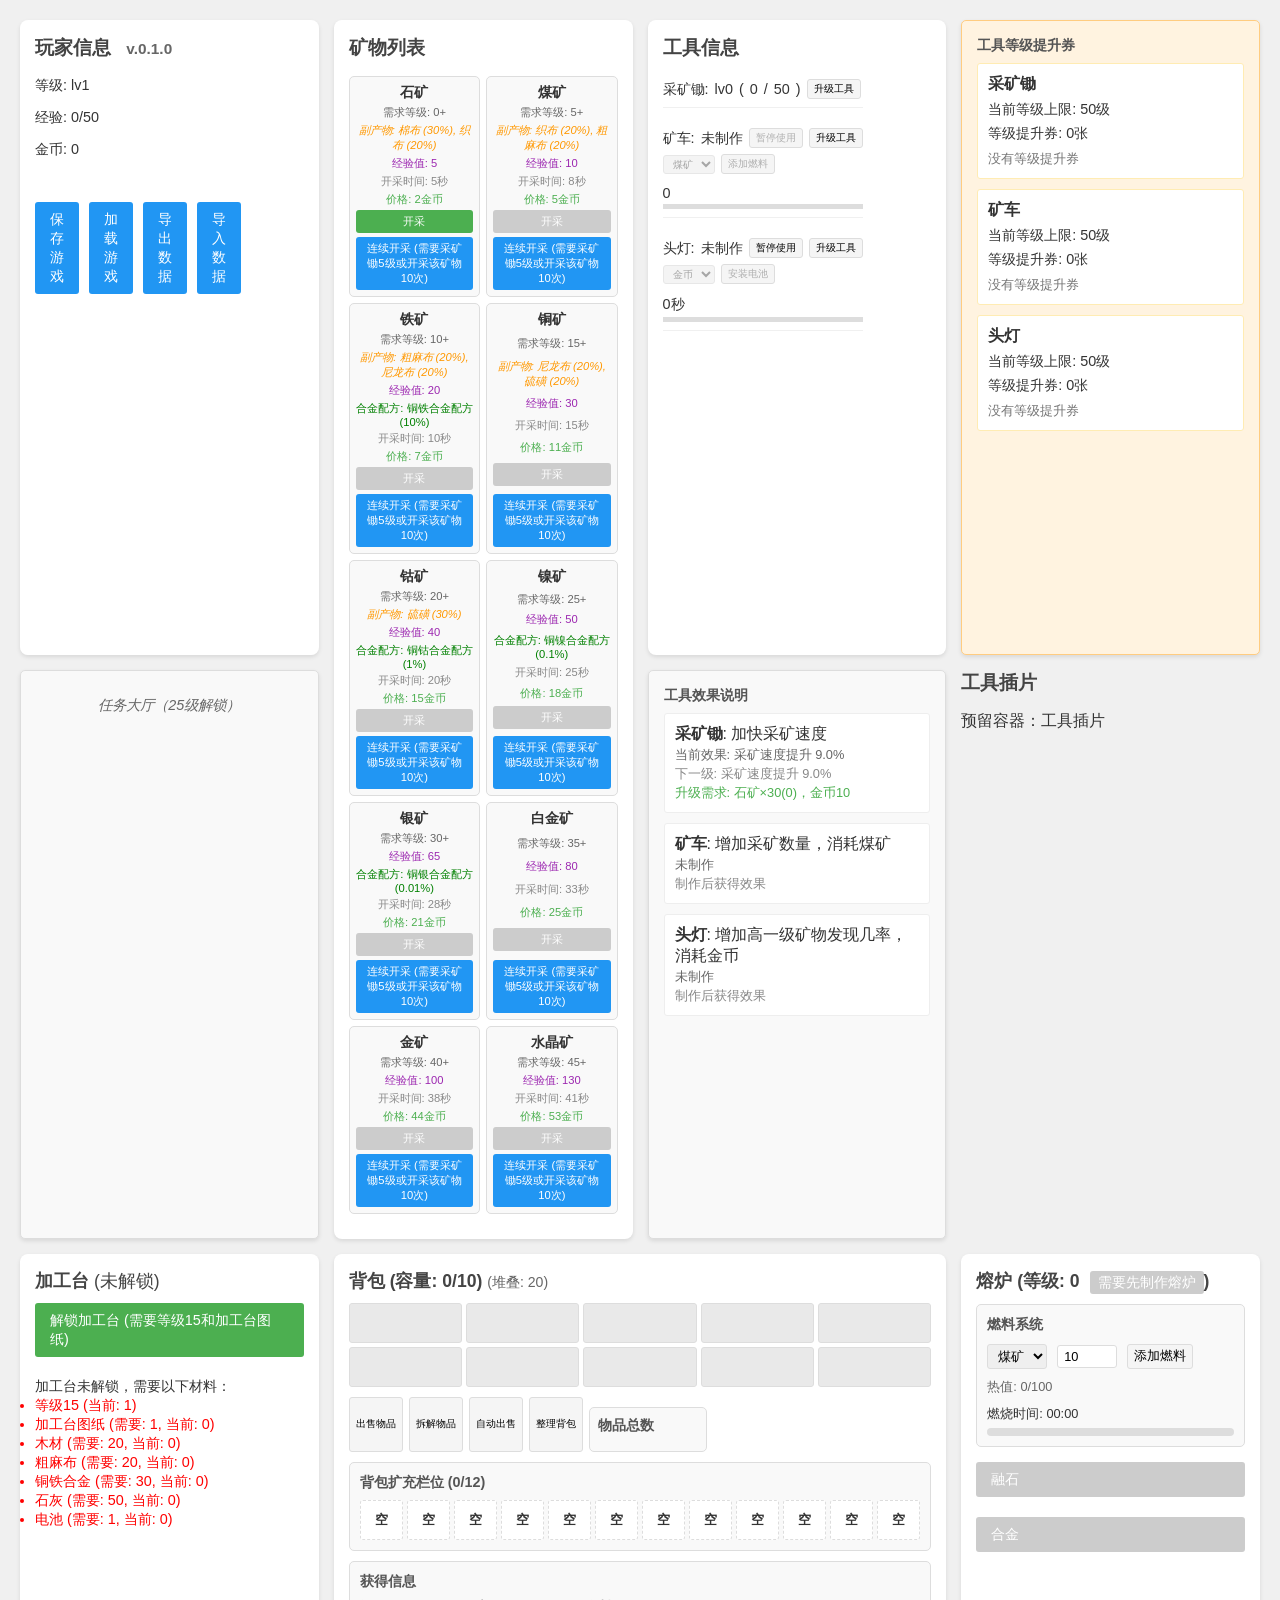
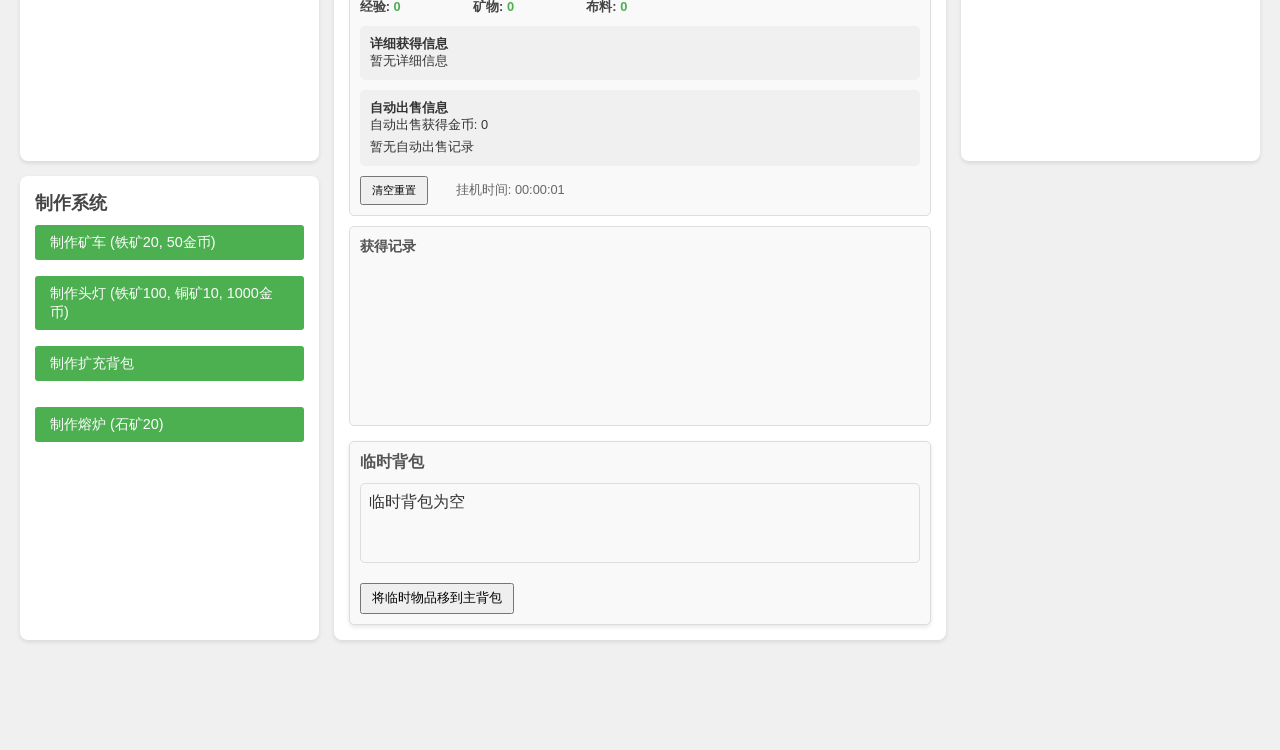
==== commit 981c8314: "Update index.html" ====
--- a/index.html
+++ b/index.html
@@ -186,6 +186,14 @@
                 </div>
             </div>
             
+            <!-- 滚动信息提示区（获得记录） -->
+            <div class="scroll-messages" id="scroll-messages">
+                <h3>获得记录</h3>
+                <div class="messages-container" id="messages-container">
+                    <!-- 信息将通过JavaScript动态生成 -->
+                </div>
+            </div>
+            
             <!-- 临时背包管理 -->
             <div class="temp-backpack">
                 <h3>临时背包</h3>
@@ -196,11 +204,12 @@
             </div>
         </div>
 
-        <!-- 滚动信息提示区 -->
-        <div class="scroll-messages" id="scroll-messages">
-            <h3>获得记录</h3>
-            <div class="messages-container" id="messages-container">
-                <!-- 信息将通过JavaScript动态生成 -->
+        <!-- 工具插片系统 -->
+        <div class="tool-slots" id="tool-slots">
+            <h2>工具插片</h2>
+            <div class="tool-slots-content">
+                <!-- 工具插片内容将通过JavaScript动态生成 -->
+                <p>预留容器：工具插片</p>
             </div>
         </div>
 
@@ -334,6 +343,7 @@
         </div>
     </div>
 
+    <script src="chineseNames.js"></script>
     <script src="game.js"></script>
 </body>
 </html>
--- a/style.css
+++ b/style.css
@@ -11,16 +11,21 @@
 }
 
 .game-container {
-    max-width: 1200px;
+    max-width: 100%;
     margin: 0 auto;
     padding: 20px;
     display: grid;
-    grid-template-columns: 1fr 1fr;
-    grid-template-rows: auto auto auto auto;
-    gap: 20px;
-}
-
-.player-info, .tools-info {
+    grid-template-columns: 1fr 1fr 1fr 1fr;
+    grid-template-rows: auto auto auto auto auto auto auto auto auto auto;
+    gap: 15px;
+}
+
+.minerals {
+    grid-column: 2 / 3;
+    grid-row: 1 / 3;
+}
+
+.player-info, .tools-info, .quest-hall, .minerals, .backpack, .furnace, .crafting, .shop, .workshop, .temp-backpack {
     background-color: #fff;
     padding: 15px;
     border-radius: 8px;
@@ -29,50 +34,255 @@
 
 .player-info {
     grid-column: 1 / 2;
+    grid-row: 1 / 2;
+    max-height: none;
+    overflow-y: auto;
+    display: flex;
+    flex-direction: column;
+}
+
+.player-info-content {
+    display: flex;
+    justify-content: space-between;
+    align-items: flex-start;
+    flex-wrap: wrap;
+    gap: 20px;
+    margin-bottom: 15px;
+}
+
+.player-stats {
+    display: flex;
+    flex-direction: column;
+    gap: 5px;
+}
+
+.save-controls {
+    margin-top: 0;
+    display: grid;
+    grid-template-columns: 1fr 1fr;
+    grid-template-rows: 1fr 1fr;
+    gap: 10px;
+    align-items: center;
+}
+
+.save-controls button {
+    width: 100%;
+    margin: 0;
+}
+
+.quest-hall {
+    grid-column: 1 / 2;
+    grid-row: 2 / 3;
+    min-height: 200px;
 }
 
 .tools-info {
-    grid-column: 2 / 3;
-}
-
-.minerals, .backpack, .furnace, .crafting {
+    grid-column: 3 / 4;
+    grid-row: 1 / 2;
+    min-height: 300px;
+    display: flex;
+    flex-direction: column;
+}
+
+.tools-main-content {
+    display: flex;
+    justify-content: space-between;
+    gap: 20px;
+    margin-bottom: 20px;
+}
+
+.tools-list {
+    flex: 1;
+    display: flex;
+    flex-direction: column;
+}
+
+.tools-right {
+    flex: 1;
+    display: flex;
+    flex-direction: column;
+}
+
+.tools-info h2 {
+    margin-bottom: 10px;
+}
+
+.tools-info .info-item {
+    margin-bottom: 12px;
+    padding: 8px 0;
+    border-bottom: 1px solid #f0f0f0;
+    display: flex;
+    align-items: center;
+    flex-wrap: wrap;
+    gap: 6px;
+}
+
+.tools-info .info-item > * {
+    flex-shrink: 0;
+}
+
+.tools-info button {
+    margin-left: 0;
+    padding: 2px 6px;
+    font-size: 0.7em;
+    border-radius: 3px;
+    border: 1px solid #ddd;
+    background-color: #f5f5f5;
+    cursor: pointer;
+    transition: background-color 0.2s ease;
+}
+
+.tools-info button:hover {
+    background-color: #e0e0e0;
+}
+
+.tools-info select {
+    padding: 2px 5px;
+    font-size: 0.7em;
+    border-radius: 3px;
+    border: 1px solid #ddd;
+}
+
+.tools-info .info-item > div {
+    width: 100%;
+    margin-top: 5px;
+    margin-left: 0;
+}
+
+.unlock-tickets-container {
+    grid-column: 4 / 5;
+    grid-row: 1 / 2;
+    min-height: 300px;
+    background-color: #fff3e0;
+    border-radius: 5px;
+    border: 1px solid #ffcc80;
+    padding: 15px;
+    box-shadow: 0 2px 4px rgba(0, 0, 0, 0.1);
+}
+
+.unlock-tickets-container h3 {
+    margin-bottom: 8px;
+    font-size: 0.9em;
+}
+
+.tool-description-container {
+    grid-column: 3 / 4;
+    grid-row: 2 / 3;
+    background-color: #f9f9f9;
+    border-radius: 5px;
+    border: 1px solid #ddd;
+    padding: 15px;
+    box-shadow: 0 2px 4px rgba(0, 0, 0, 0.1);
+}
+
+.tool-description-container h3 {
+    margin-bottom: 8px;
+    font-size: 0.9em;
+}
+
+.tool-description {
+    margin-bottom: 10px;
+    padding: 10px;
     background-color: #fff;
-    padding: 15px;
-    border-radius: 8px;
-    box-shadow: 0 2px 4px rgba(0, 0, 0, 0.1);
-}
-
-.minerals {
-    grid-column: 1 / 3;
+    border-radius: 3px;
+    border: 1px solid #eee;
+}
+
+.tools-info .minerals {
+    margin-top: 20px;
+    width: 100%;
 }
 
 .backpack {
+    grid-column: 2 / 4;
+    grid-row: 3 / 5;
+    min-height: 300px;
+}
+
+.backpack h2 {
+    margin-bottom: 10px;
+    font-size: 1.1em;
+}
+
+.furnace {
+    grid-column: 4 / 5;
+    grid-row: 3 / 4;
+    min-height: 150px;
+}
+
+.furnace h2 {
+    margin-bottom: 10px;
+    font-size: 1.1em;
+}
+
+.crafting {
     grid-column: 1 / 2;
-}
-
-.furnace-container {
-    grid-column: 2 / 3;
-    display: flex;
-    flex-direction: column;
-    gap: 10px;
+    grid-row: 4 / 5;
+    min-height: 150px;
+}
+
+.crafting h2 {
+    margin-bottom: 10px;
+    font-size: 1.1em;
+}
+
+.workshop {
+    grid-column: 1 / 2;
+    grid-row: 3 / 4;
+    min-height: 150px;
+}
+
+.workshop h2 {
+    margin-bottom: 10px;
+    font-size: 1.1em;
 }
 
 .shop {
-    grid-column: 1 / 3;
-    background-color: #fff;
-    padding: 15px;
-    border-radius: 8px;
-    box-shadow: 0 2px 4px rgba(0, 0, 0, 0.1);
-}
-
-.furnace {
-    width: 100%; /* 填满宽度，与矿物列表对齐 */
-    margin: 0;
-}
-
-.crafting {
-    width: 100%; /* 填满宽度，与矿物列表对齐 */
-    margin: 0;
+    grid-column: 4 / 5;
+    grid-row: 4 / 5;
+    min-height: 150px;
+}
+
+.scroll-messages {
+    grid-column: 4 / 5;
+    grid-row: 2 / 3;
+    min-height: 200px;
+}
+
+.temp-backpack {
+    margin-top: 15px;
+    padding: 10px;
+    background-color: #f9f9f9;
+    border-radius: 5px;
+    border: 1px solid #ddd;
+}
+
+.temp-backpack h3 {
+    margin-bottom: 10px;
+    font-size: 1em;
+    color: #555;
+}
+
+.temp-backpack-content {
+    margin-bottom: 10px;
+    padding: 8px;
+    background-color: #f9f9f9;
+    border-radius: 5px;
+    border: 1px solid #ddd;
+    min-height: 80px;
+}
+
+.temp-backpack button {
+    padding: 4px 8px;
+    font-size: 0.8em;
+}
+
+.gained-info, .scroll-messages {
+    margin-top: 10px;
+    padding: 10px;
+    background-color: #f9f9f9;
+    border-radius: 5px;
+    border: 1px solid #ddd;
 }
 
 h2 {
@@ -127,19 +337,23 @@
 
 .mineral-grid {
     display: grid;
-    grid-template-columns: repeat(auto-fill, minmax(150px, 1fr));
-    gap: 10px;
-    margin-bottom: 15px;
+    grid-template-columns: repeat(auto-fill, minmax(100px, 1fr));
+    gap: 6px;
+    margin-bottom: 10px;
 }
 
 .mineral {
     background-color: #f9f9f9;
-    padding: 10px;
+    padding: 6px;
     border-radius: 5px;
     border: 1px solid #ddd;
     text-align: center;
     cursor: pointer;
     transition: all 0.2s ease;
+    min-height: 150px;
+    display: flex;
+    flex-direction: column;
+    justify-content: space-between;
 }
 
 .mineral:hover {
@@ -154,43 +368,57 @@
 
 .mineral-name {
     font-weight: bold;
-    margin-bottom: 5px;
+    margin-bottom: 3px;
+    font-size: 0.9em;
 }
 
 .mineral-level {
-    font-size: 0.8em;
+    font-size: 0.7em;
     color: #666;
-    margin-bottom: 5px;
+    margin-bottom: 3px;
 }
 
 .mineral-time {
-    font-size: 0.8em;
+    font-size: 0.7em;
     color: #888;
-    margin-bottom: 5px;
+    margin-bottom: 3px;
 }
 
 .mineral-price {
-    font-size: 0.8em;
+    font-size: 0.7em;
     color: #4CAF50;
-    margin-bottom: 5px;
+    margin-bottom: 3px;
 }
 
 .mineral-drops {
-    font-size: 0.8em;
+    font-size: 0.7em;
     color: #FF9800;
-    margin-bottom: 5px;
+    margin-bottom: 3px;
     font-style: italic;
+}
+
+.mineral-exp {
+    font-size: 0.7em;
+    color: #9c27b0;
+    margin-bottom: 3px;
+}
+
+.mineral-recipe {
+    font-size: 0.7em;
+    color: #4CAF50;
+    margin-bottom: 3px;
 }
 
 .mine-btn {
     background-color: #4CAF50;
     color: white;
     border: none;
-    padding: 5px 10px;
-    border-radius: 3px;
-    cursor: pointer;
-    font-size: 0.8em;
-    margin-bottom: 5px;
+    padding: 4px 8px;
+    border-radius: 3px;
+    cursor: pointer;
+    font-size: 0.7em;
+    margin-bottom: 4px;
+    width: 100%;
 }
 
 .mine-btn:hover {
@@ -206,10 +434,11 @@
     background-color: #2196F3;
     color: white;
     border: none;
-    padding: 5px 10px;
-    border-radius: 3px;
-    cursor: pointer;
-    font-size: 0.8em;
+    padding: 4px 8px;
+    border-radius: 3px;
+    cursor: pointer;
+    font-size: 0.7em;
+    width: 100%;
 }
 
 .continuous-mine-btn:hover {
@@ -244,9 +473,9 @@
 .backpack-grid {
     display: grid;
     grid-template-columns: repeat(5, 1fr);
-    gap: 5px;
-    margin-bottom: 15px;
-    max-height: 200px;
+    gap: 4px;
+    margin-bottom: 10px;
+    max-height: 180px;
     overflow-y: auto;
 }
 
@@ -254,10 +483,10 @@
     background-color: #f9f9f9;
     border: 1px solid #ddd;
     border-radius: 3px;
-    padding: 5px;
+    padding: 4px;
     text-align: center;
-    font-size: 0.8em;
-    min-height: 50px;
+    font-size: 0.7em;
+    min-height: 40px;
     display: flex;
     flex-direction: column;
     justify-content: center;
@@ -278,70 +507,87 @@
 }
 
 .backpack-controls {
+    margin-top: 8px;
+    display: flex;
+    flex-wrap: wrap;
+    gap: 6px;
+}
+
+.backpack-controls button {
+    padding: 3px 6px;
+    font-size: 0.6em;
+    border-radius: 3px;
+    border: 1px solid #ddd;
+    background-color: #f5f5f5;
+    cursor: pointer;
+    transition: background-color 0.2s ease;
+}
+
+.backpack-controls button:hover {
+    background-color: #e0e0e0;
+}
+
+.sell-panel, .disassemble-panel, .filter-panel {
+    margin-top: 8px;
+    padding: 8px;
+    background-color: #f9f9f9;
+    border-radius: 5px;
+    display: none;
+}
+
+.sell-panel.active, .disassemble-panel.active, .filter-panel.active {
+    display: block;
+}
+
+/* 物品总数显示样式 */
+.item-totals {
     margin-top: 10px;
-}
-
-.sell-panel, .disassemble-panel, .filter-panel {
+    padding: 8px;
+    background-color: #f9f9f9;
+    border-radius: 5px;
+    border: 1px solid #ddd;
+}
+
+.item-totals h3 {
+    margin-bottom: 8px;
+    color: #555;
+    font-size: 0.9em;
+}
+
+.totals-list {
+    display: grid;
+    grid-template-columns: repeat(auto-fill, minmax(100px, 1fr));
+    gap: 4px;
+}
+
+.total-item {
+    font-size: 0.9em;
+    color: #666;
+}
+
+/* 获得信息区样式 */
+.gained-info {
     margin-top: 10px;
     padding: 10px;
     background-color: #f9f9f9;
     border-radius: 5px;
-    display: none;
-}
-
-.sell-panel.active, .disassemble-panel.active, .filter-panel.active {
-    display: block;
-}
-
-/* 物品总数显示样式 */
-.item-totals {
-    margin-top: 15px;
-    padding: 10px;
-    background-color: #f9f9f9;
-    border-radius: 5px;
-    border: 1px solid #ddd;
-}
-
-.item-totals h3 {
-    margin-bottom: 10px;
+    border: 1px solid #ddd;
+}
+
+.gained-info h3 {
+    margin-bottom: 8px;
     color: #555;
-    font-size: 1em;
-}
-
-.totals-list {
-    display: grid;
-    grid-template-columns: repeat(auto-fill, minmax(120px, 1fr));
-    gap: 5px;
-}
-
-.total-item {
-    font-size: 0.9em;
-    color: #666;
-}
-
-/* 获得信息区样式 */
-.gained-info {
-    margin-top: 15px;
-    padding: 15px;
-    background-color: #f9f9f9;
-    border-radius: 5px;
-    border: 1px solid #ddd;
-}
-
-.gained-info h3 {
-    margin-bottom: 10px;
-    color: #555;
-    font-size: 1em;
+    font-size: 0.9em;
 }
 
 .gained-stats {
     display: grid;
-    grid-template-columns: repeat(auto-fill, minmax(120px, 1fr));
-    gap: 10px;
+    grid-template-columns: repeat(auto-fill, minmax(100px, 1fr));
+    gap: 6px;
 }
 
 .gained-stat {
-    font-size: 0.9em;
+    font-size: 0.8em;
     color: #444;
     font-weight: bold;
 }
@@ -350,37 +596,71 @@
     color: #4CAF50;
 }
 
+.detailed-gained-info {
+    margin-top: 8px;
+    padding: 8px;
+    background-color: #f0f0f0;
+    border-radius: 5px;
+    font-size: 0.8em;
+}
+
+.auto-sell-info {
+    margin-top: 8px;
+    padding: 8px;
+    background-color: #f0f0f0;
+    border-radius: 5px;
+    font-size: 0.8em;
+}
+
+.gained-actions {
+    margin-top: 8px;
+    display: flex;
+    align-items: center;
+    gap: 8px;
+}
+
+.gained-actions button {
+    padding: 4px 8px;
+    font-size: 0.7em;
+}
+
+.afk-timer {
+    font-size: 0.8em;
+    color: #666;
+}
+
 /* 滚动信息提示区样式 */
 .scroll-messages {
-    margin-top: 15px;
-    padding: 15px;
+    margin-top: 10px;
+    padding: 10px;
     background-color: #f9f9f9;
     border-radius: 5px;
     border: 1px solid #ddd;
 }
 
 .scroll-messages h3 {
-    margin-bottom: 10px;
+    margin-bottom: 8px;
     color: #555;
-    font-size: 1em;
+    font-size: 0.9em;
 }
 
 .messages-container {
-    max-height: 200px;
+    max-height: 150px;
     overflow-y: auto;
     display: flex;
     flex-direction: column;
-    gap: 8px;
+    gap: 6px;
 }
 
 .message-item {
-    padding: 8px;
+    padding: 6px;
     background-color: #ffffff;
     border-radius: 3px;
     border-left: 3px solid #4CAF50;
-    font-size: 0.9em;
+    font-size: 0.8em;
     color: #333;
     box-shadow: 0 1px 3px rgba(0, 0, 0, 0.1);
+    margin-bottom: 4px;
 }
 
 /* 滚动条样式 */
@@ -413,22 +693,27 @@
 }
 
 .furnace-controls {
-    display: flex;
-    flex-direction: row;
-    gap: 10px;
+    margin-bottom: 10px;
+}
+
+.furnace-controls button {
+    padding: 6px 10px;
+    font-size: 0.8em;
 }
 
 .furnace-control-item {
     position: relative;
-    flex: 1;
-    display: flex;
-    flex-direction: column;
+    width: 100%;
+    display: flex;
+    flex-direction: column;
+    margin-bottom: 10px;
 }
 
 .furnace-control-item button {
     width: 100%;
-    padding: 10px;
+    padding: 8px;
     text-align: center;
+    font-size: 0.8em;
 }
 
 .furnace-dropdown, .crafting-dropdown {
@@ -517,7 +802,13 @@
 .crafting-items {
     display: flex;
     flex-direction: column;
-    gap: 10px;
+    gap: 6px;
+}
+
+.crafting-items button {
+    padding: 6px 10px;
+    font-size: 0.8em;
+    margin-bottom: 0;
 }
 
 .furnace-controls button, .crafting-items button, .furnace-upgrade button {
@@ -617,27 +908,32 @@
 
 /* 背包扩充栏位样式 */
 .backpack-expansions {
-    margin-top: 15px;
-    padding: 15px;
-    background-color: #f9f9f9;
-    border-radius: 5px;
-    border: 1px solid #ddd;
+    margin-top: 10px;
+    padding: 10px;
+    background-color: #f9f9f9;
+    border-radius: 5px;
+    border: 1px solid #ddd;
+}
+
+.backpack-expansions h3 {
+    margin-bottom: 8px;
+    font-size: 0.9em;
 }
 
 .expansion-slots {
     display: grid;
-    grid-template-columns: repeat(auto-fill, minmax(120px, 1fr));
-    gap: 10px;
-    margin-top: 10px;
+    grid-template-columns: repeat(12, 1fr);
+    gap: 4px;
+    margin-top: 8px;
 }
 
 .expansion-slot {
     background-color: #fff;
     border: 1px dashed #ddd;
     border-radius: 3px;
-    padding: 10px;
+    padding: 4px;
     text-align: center;
-    min-height: 60px;
+    min-height: 40px;
     display: flex;
     flex-direction: column;
     justify-content: center;
@@ -656,26 +952,26 @@
 }
 
 .expansion-slot .slot-content {
-    font-size: 0.9em;
+    font-size: 0.8em;
     font-weight: bold;
     color: #333;
 }
 
 .expansion-slot .slot-description {
-    font-size: 0.7em;
+    font-size: 0.6em;
     color: #666;
-    margin-top: 5px;
+    margin-top: 3px;
 }
 
 .expansion-slot .remove-btn {
-    margin-top: 5px;
+    margin-top: 3px;
     background-color: #f44336;
     color: white;
     border: none;
-    padding: 3px 8px;
+    padding: 2px 4px;
     border-radius: 2px;
     cursor: pointer;
-    font-size: 0.7em;
+    font-size: 0.6em;
     transition: background-color 0.2s ease;
 }
 
@@ -766,6 +1062,7 @@
     
     .player-info, .tools-info, .minerals, .backpack, .furnace, .crafting {
         grid-column: 1 / 2;
+        grid-row: auto;
         padding: 10px;
     }
     
@@ -1064,19 +1361,20 @@
 }
 
 /* 加工台系统样式 */
-.workshop {
-    background-color: #fff;
-    padding: 15px;
-    border-radius: 8px;
-    box-shadow: 0 2px 4px rgba(0, 0, 0, 0.1);
-}
+
 
 .workshop-controls {
-    margin-bottom: 15px;
+    margin-bottom: 10px;
+}
+
+.workshop-controls button {
+    padding: 6px 10px;
+    font-size: 0.8em;
 }
 
 .workshop-items {
-    margin-top: 15px;
+    margin-top: 10px;
+    font-size: 0.9em;
 }
 
 /* 加工台电池系统样式 */
@@ -1310,3 +1608,175 @@
     }
 }
 
+/* 任务大厅样式 */
+.quest-hall {
+    margin-top: 0;
+    padding: 10px;
+    background-color: #f9f9f9;
+    border: 1px solid #ddd;
+    border-radius: 5px;
+}
+
+.quest-hall h3 {
+    margin-top: 0;
+    margin-bottom: 10px;
+    color: #333;
+    font-size: 1em;
+}
+
+.quest-hall-locked {
+    text-align: center;
+    padding: 15px;
+    color: #666;
+    font-style: italic;
+    font-size: 0.9em;
+}
+
+.accepted-quests,
+.available-quests {
+    margin-bottom: 15px;
+}
+
+.accepted-quests h4,
+.available-quests h4 {
+    margin-top: 0;
+    margin-bottom: 8px;
+    color: #555;
+    border-bottom: 1px solid #ddd;
+    padding-bottom: 4px;
+    font-size: 0.9em;
+}
+
+.quest-item {
+    display: flex;
+    justify-content: space-between;
+    align-items: flex-start;
+    padding: 8px;
+    background-color: #fff;
+    border: 1px solid #eee;
+    border-radius: 3px;
+    margin-bottom: 8px;
+}
+
+.quest-info {
+    flex: 1;
+}
+
+.quest-title {
+    font-weight: bold;
+    margin-bottom: 3px;
+    color: #333;
+    font-size: 0.9em;
+}
+
+.quest-progress {
+    margin-bottom: 3px;
+}
+
+.progress-bar {
+    width: 100%;
+    height: 10px;
+    background-color: #eee;
+    border-radius: 5px;
+    overflow: hidden;
+    margin-bottom: 3px;
+}
+
+.progress-fill {
+    height: 100%;
+    background-color: #4CAF50;
+    border-radius: 5px;
+    transition: width 0.3s ease;
+}
+
+.quest-reward {
+    font-size: 0.8em;
+    color: #666;
+}
+
+.quest-actions {
+    display: flex;
+    flex-direction: column;
+    gap: 4px;
+    margin-left: 8px;
+}
+
+.accept-quest-btn,
+.complete-quest-btn,
+.abandon-quest-btn {
+    padding: 4px 8px;
+    border: none;
+    border-radius: 3px;
+    cursor: pointer;
+    font-size: 0.8em;
+    transition: background-color 0.3s ease;
+}
+
+.accept-quest-btn {
+    background-color: #4CAF50;
+    color: white;
+}
+
+.accept-quest-btn:hover {
+    background-color: #45a049;
+}
+
+.complete-quest-btn {
+    background-color: #2196F3;
+    color: white;
+}
+
+.complete-quest-btn:hover:not(:disabled) {
+    background-color: #0b7dda;
+}
+
+.complete-quest-btn:disabled {
+    background-color: #cccccc;
+    cursor: not-allowed;
+}
+
+.abandon-quest-btn {
+    background-color: #f44336;
+    color: white;
+}
+
+.abandon-quest-btn:hover {
+    background-color: #da190b;
+}
+
+.no-quests {
+    text-align: center;
+    padding: 20px;
+    color: #666;
+    font-style: italic;
+}
+
+.quest-refresh-time {
+    margin-top: 8px;
+    font-size: 0.8em;
+    color: #666;
+    text-align: right;
+}
+
+/* 响应式调整任务大厅 */
+@media (max-width: 768px) {
+    .quest-item {
+        flex-direction: column;
+        align-items: stretch;
+        gap: 10px;
+    }
+    
+    .quest-actions {
+        flex-direction: row;
+        margin-left: 0;
+        justify-content: space-between;
+    }
+    
+    .accept-quest-btn,
+    .complete-quest-btn,
+    .abandon-quest-btn {
+        flex: 1;
+        margin: 0 5px;
+    }
+}
+
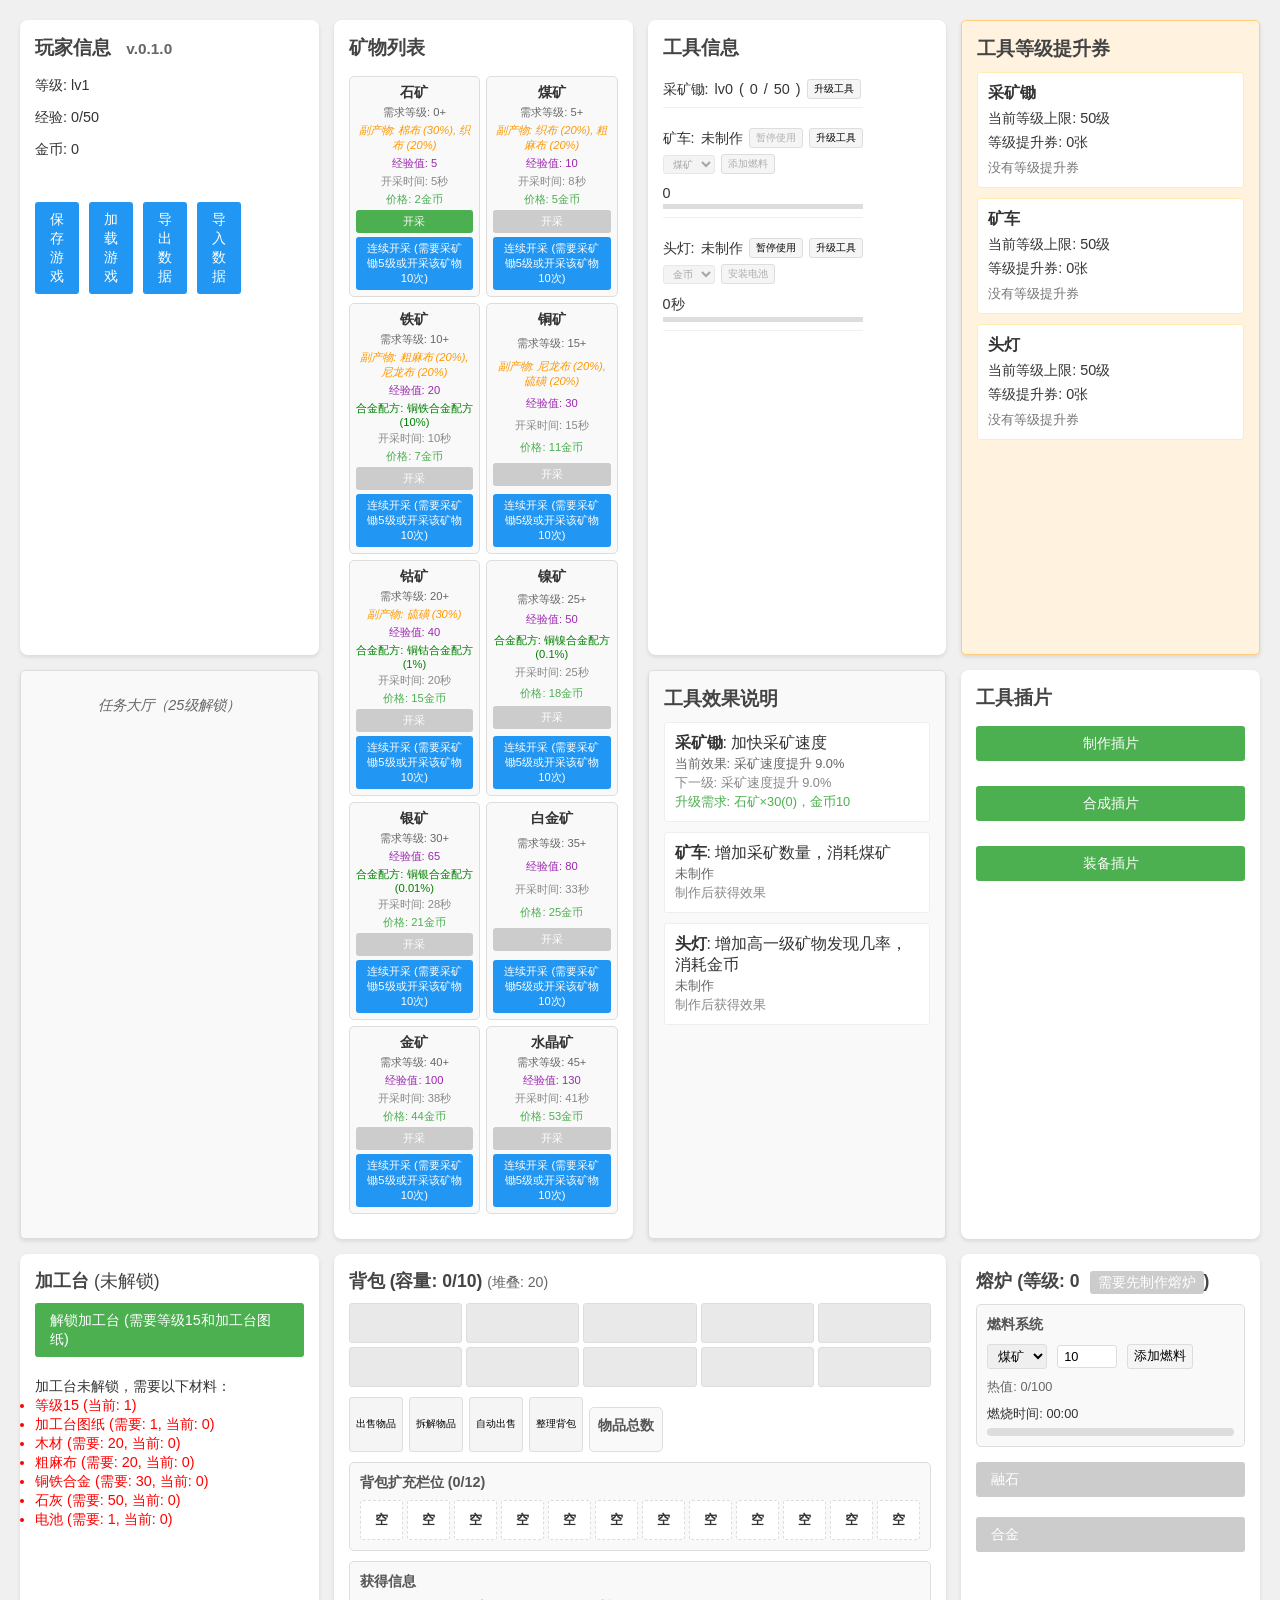
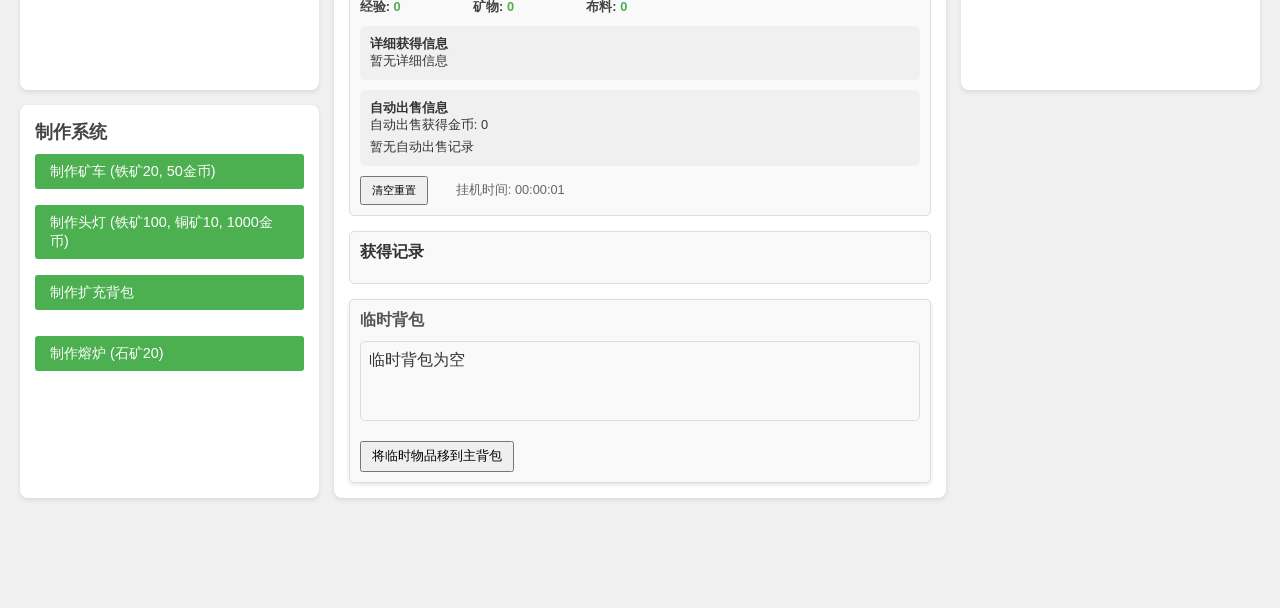
==== commit 46e7832f: "Add files via upload" ====
--- a/index.html
+++ b/index.html
@@ -246,6 +246,8 @@
                                     <select id="smelt-recipe" style="padding: 5px; border: 1px solid #ddd; border-radius: 3px;">
                                         <option value="石灰">石灰</option>
                                         <option value="煤炭">煤炭</option>
+                                        <option value="银质粉末">银质粉末</option>
+                                        <option value="白金粉末">白金粉末</option>
                                     </select>
                                 </div>
                                 <div class="smelt-info" id="smelt-info" style="margin-top: 10px; padding: 10px; background-color: #f9f9f9; border-radius: 3px; border: 1px solid #ddd;">
@@ -344,6 +346,7 @@
     </div>
 
     <script src="chineseNames.js"></script>
+    <script src="slots/slot-config.js"></script>
     <script src="game.js"></script>
 </body>
 </html>
--- a/style.css
+++ b/style.css
@@ -1,1782 +1,1910 @@
-* {
-    margin: 0;
-    padding: 0;
-    box-sizing: border-box;
-}
-
-body {
-    font-family: Arial, sans-serif;
-    background-color: #f0f0f0;
-    color: #333;
-}
-
-.game-container {
-    max-width: 100%;
-    margin: 0 auto;
-    padding: 20px;
-    display: grid;
-    grid-template-columns: 1fr 1fr 1fr 1fr;
-    grid-template-rows: auto auto auto auto auto auto auto auto auto auto;
-    gap: 15px;
-}
-
-.minerals {
-    grid-column: 2 / 3;
-    grid-row: 1 / 3;
-}
-
-.player-info, .tools-info, .quest-hall, .minerals, .backpack, .furnace, .crafting, .shop, .workshop, .temp-backpack {
-    background-color: #fff;
-    padding: 15px;
-    border-radius: 8px;
-    box-shadow: 0 2px 4px rgba(0, 0, 0, 0.1);
-}
-
-.player-info {
-    grid-column: 1 / 2;
-    grid-row: 1 / 2;
-    max-height: none;
-    overflow-y: auto;
-    display: flex;
-    flex-direction: column;
-}
-
-.player-info-content {
-    display: flex;
-    justify-content: space-between;
-    align-items: flex-start;
-    flex-wrap: wrap;
-    gap: 20px;
-    margin-bottom: 15px;
-}
-
-.player-stats {
-    display: flex;
-    flex-direction: column;
-    gap: 5px;
-}
-
-.save-controls {
-    margin-top: 0;
-    display: grid;
-    grid-template-columns: 1fr 1fr;
-    grid-template-rows: 1fr 1fr;
-    gap: 10px;
-    align-items: center;
-}
-
-.save-controls button {
-    width: 100%;
-    margin: 0;
-}
-
-.quest-hall {
-    grid-column: 1 / 2;
-    grid-row: 2 / 3;
-    min-height: 200px;
-}
-
-.tools-info {
-    grid-column: 3 / 4;
-    grid-row: 1 / 2;
-    min-height: 300px;
-    display: flex;
-    flex-direction: column;
-}
-
-.tools-main-content {
-    display: flex;
-    justify-content: space-between;
-    gap: 20px;
-    margin-bottom: 20px;
-}
-
-.tools-list {
-    flex: 1;
-    display: flex;
-    flex-direction: column;
-}
-
-.tools-right {
-    flex: 1;
-    display: flex;
-    flex-direction: column;
-}
-
-.tools-info h2 {
-    margin-bottom: 10px;
-}
-
-.tools-info .info-item {
-    margin-bottom: 12px;
-    padding: 8px 0;
-    border-bottom: 1px solid #f0f0f0;
-    display: flex;
-    align-items: center;
-    flex-wrap: wrap;
-    gap: 6px;
-}
-
-.tools-info .info-item > * {
-    flex-shrink: 0;
-}
-
-.tools-info button {
-    margin-left: 0;
-    padding: 2px 6px;
-    font-size: 0.7em;
-    border-radius: 3px;
-    border: 1px solid #ddd;
-    background-color: #f5f5f5;
-    cursor: pointer;
-    transition: background-color 0.2s ease;
-}
-
-.tools-info button:hover {
-    background-color: #e0e0e0;
-}
-
-.tools-info select {
-    padding: 2px 5px;
-    font-size: 0.7em;
-    border-radius: 3px;
-    border: 1px solid #ddd;
-}
-
-.tools-info .info-item > div {
-    width: 100%;
-    margin-top: 5px;
-    margin-left: 0;
-}
-
-.unlock-tickets-container {
-    grid-column: 4 / 5;
-    grid-row: 1 / 2;
-    min-height: 300px;
-    background-color: #fff3e0;
-    border-radius: 5px;
-    border: 1px solid #ffcc80;
-    padding: 15px;
-    box-shadow: 0 2px 4px rgba(0, 0, 0, 0.1);
-}
-
-.unlock-tickets-container h3 {
-    margin-bottom: 8px;
-    font-size: 0.9em;
-}
-
-.tool-description-container {
-    grid-column: 3 / 4;
-    grid-row: 2 / 3;
-    background-color: #f9f9f9;
-    border-radius: 5px;
-    border: 1px solid #ddd;
-    padding: 15px;
-    box-shadow: 0 2px 4px rgba(0, 0, 0, 0.1);
-}
-
-.tool-description-container h3 {
-    margin-bottom: 8px;
-    font-size: 0.9em;
-}
-
-.tool-description {
-    margin-bottom: 10px;
-    padding: 10px;
-    background-color: #fff;
-    border-radius: 3px;
-    border: 1px solid #eee;
-}
-
-.tools-info .minerals {
-    margin-top: 20px;
-    width: 100%;
-}
-
-.backpack {
-    grid-column: 2 / 4;
-    grid-row: 3 / 5;
-    min-height: 300px;
-}
-
-.backpack h2 {
-    margin-bottom: 10px;
-    font-size: 1.1em;
-}
-
-.furnace {
-    grid-column: 4 / 5;
-    grid-row: 3 / 4;
-    min-height: 150px;
-}
-
-.furnace h2 {
-    margin-bottom: 10px;
-    font-size: 1.1em;
-}
-
-.crafting {
-    grid-column: 1 / 2;
-    grid-row: 4 / 5;
-    min-height: 150px;
-}
-
-.crafting h2 {
-    margin-bottom: 10px;
-    font-size: 1.1em;
-}
-
-.workshop {
-    grid-column: 1 / 2;
-    grid-row: 3 / 4;
-    min-height: 150px;
-}
-
-.workshop h2 {
-    margin-bottom: 10px;
-    font-size: 1.1em;
-}
-
-.shop {
-    grid-column: 4 / 5;
-    grid-row: 4 / 5;
-    min-height: 150px;
-}
-
-.scroll-messages {
-    grid-column: 4 / 5;
-    grid-row: 2 / 3;
-    min-height: 200px;
-}
-
-.temp-backpack {
-    margin-top: 15px;
-    padding: 10px;
-    background-color: #f9f9f9;
-    border-radius: 5px;
-    border: 1px solid #ddd;
-}
-
-.temp-backpack h3 {
-    margin-bottom: 10px;
-    font-size: 1em;
-    color: #555;
-}
-
-.temp-backpack-content {
-    margin-bottom: 10px;
-    padding: 8px;
-    background-color: #f9f9f9;
-    border-radius: 5px;
-    border: 1px solid #ddd;
-    min-height: 80px;
-}
-
-.temp-backpack button {
-    padding: 4px 8px;
-    font-size: 0.8em;
-}
-
-.gained-info, .scroll-messages {
-    margin-top: 10px;
-    padding: 10px;
-    background-color: #f9f9f9;
-    border-radius: 5px;
-    border: 1px solid #ddd;
-}
-
-h2 {
-    margin-bottom: 15px;
-    color: #444;
-    font-size: 1.2em;
-}
-
-#workshop-status {
-    font-weight: normal;
-}
-
-h3 {
-    margin-bottom: 10px;
-    color: #555;
-    font-size: 1em;
-}
-
-.info-item {
-    margin-bottom: 8px;
-    font-size: 0.9em;
-}
-
-.save-controls {
-    margin-top: 15px;
-    display: flex;
-    gap: 10px;
-    align-items: center;
-}
-
-.save-controls button {
-    background-color: #2196F3;
-    color: white;
-    border: none;
-    padding: 8px 15px;
-    border-radius: 3px;
-    cursor: pointer;
-    font-size: 0.9em;
-    transition: background-color 0.2s ease;
-}
-
-.save-controls button:hover {
-    background-color: #0b7dda;
-}
-
-.save-message {
-    font-size: 0.8em;
-    color: #4CAF50;
-    margin-left: 10px;
-    min-width: 100px;
-}
-
-.mineral-grid {
-    display: grid;
-    grid-template-columns: repeat(auto-fill, minmax(100px, 1fr));
-    gap: 6px;
-    margin-bottom: 10px;
-}
-
-.mineral {
-    background-color: #f9f9f9;
-    padding: 6px;
-    border-radius: 5px;
-    border: 1px solid #ddd;
-    text-align: center;
-    cursor: pointer;
-    transition: all 0.2s ease;
-    min-height: 150px;
-    display: flex;
-    flex-direction: column;
-    justify-content: space-between;
-}
-
-.mineral:hover {
-    background-color: #e9e9e9;
-    transform: translateY(-2px);
-}
-
-.mineral.selected {
-    border-color: #4CAF50;
-    background-color: #e8f5e8;
-}
-
-.mineral-name {
-    font-weight: bold;
-    margin-bottom: 3px;
-    font-size: 0.9em;
-}
-
-.mineral-level {
-    font-size: 0.7em;
-    color: #666;
-    margin-bottom: 3px;
-}
-
-.mineral-time {
-    font-size: 0.7em;
-    color: #888;
-    margin-bottom: 3px;
-}
-
-.mineral-price {
-    font-size: 0.7em;
-    color: #4CAF50;
-    margin-bottom: 3px;
-}
-
-.mineral-drops {
-    font-size: 0.7em;
-    color: #FF9800;
-    margin-bottom: 3px;
-    font-style: italic;
-}
-
-.mineral-exp {
-    font-size: 0.7em;
-    color: #9c27b0;
-    margin-bottom: 3px;
-}
-
-.mineral-recipe {
-    font-size: 0.7em;
-    color: #4CAF50;
-    margin-bottom: 3px;
-}
-
-.mine-btn {
-    background-color: #4CAF50;
-    color: white;
-    border: none;
-    padding: 4px 8px;
-    border-radius: 3px;
-    cursor: pointer;
-    font-size: 0.7em;
-    margin-bottom: 4px;
-    width: 100%;
-}
-
-.mine-btn:hover {
-    background-color: #45a049;
-}
-
-.mine-btn:disabled {
-    background-color: #cccccc;
-    cursor: not-allowed;
-}
-
-.continuous-mine-btn {
-    background-color: #2196F3;
-    color: white;
-    border: none;
-    padding: 4px 8px;
-    border-radius: 3px;
-    cursor: pointer;
-    font-size: 0.7em;
-    width: 100%;
-}
-
-.continuous-mine-btn:hover {
-    background-color: #0b7dda;
-}
-
-.progress-container {
-    margin-top: 5px;
-}
-
-.progress-bar {
-    width: 100%;
-    height: 10px;
-    background-color: #ddd;
-    border-radius: 5px;
-    overflow: hidden;
-    margin-bottom: 5px;
-}
-
-.progress-fill {
-    height: 100%;
-    background-color: #4CAF50;
-    width: 0%;
-    transition: width 0.1s linear;
-}
-
-.countdown {
-    font-size: 0.8em;
-    color: #888;
-}
-
-.backpack-grid {
-    display: grid;
-    grid-template-columns: repeat(5, 1fr);
-    gap: 4px;
-    margin-bottom: 10px;
-    max-height: 180px;
-    overflow-y: auto;
-}
-
-.backpack-slot {
-    background-color: #f9f9f9;
-    border: 1px solid #ddd;
-    border-radius: 3px;
-    padding: 4px;
-    text-align: center;
-    font-size: 0.7em;
-    min-height: 40px;
-    display: flex;
-    flex-direction: column;
-    justify-content: center;
-}
-
-.backpack-slot.empty {
-    background-color: #e9e9e9;
-}
-
-.item-name {
-    font-weight: bold;
-    margin-bottom: 2px;
-}
-
-.item-count {
-    font-size: 0.7em;
-    color: #666;
-}
-
-.backpack-controls {
-    margin-top: 8px;
-    display: flex;
-    flex-wrap: wrap;
-    gap: 6px;
-}
-
-.backpack-controls button {
-    padding: 3px 6px;
-    font-size: 0.6em;
-    border-radius: 3px;
-    border: 1px solid #ddd;
-    background-color: #f5f5f5;
-    cursor: pointer;
-    transition: background-color 0.2s ease;
-}
-
-.backpack-controls button:hover {
-    background-color: #e0e0e0;
-}
-
-.sell-panel, .disassemble-panel, .filter-panel {
-    margin-top: 8px;
-    padding: 8px;
-    background-color: #f9f9f9;
-    border-radius: 5px;
-    display: none;
-}
-
-.sell-panel.active, .disassemble-panel.active, .filter-panel.active {
-    display: block;
-}
-
-/* 物品总数显示样式 */
-.item-totals {
-    margin-top: 10px;
-    padding: 8px;
-    background-color: #f9f9f9;
-    border-radius: 5px;
-    border: 1px solid #ddd;
-}
-
-.item-totals h3 {
-    margin-bottom: 8px;
-    color: #555;
-    font-size: 0.9em;
-}
-
-.totals-list {
-    display: grid;
-    grid-template-columns: repeat(auto-fill, minmax(100px, 1fr));
-    gap: 4px;
-}
-
-.total-item {
-    font-size: 0.9em;
-    color: #666;
-}
-
-/* 获得信息区样式 */
-.gained-info {
-    margin-top: 10px;
-    padding: 10px;
-    background-color: #f9f9f9;
-    border-radius: 5px;
-    border: 1px solid #ddd;
-}
-
-.gained-info h3 {
-    margin-bottom: 8px;
-    color: #555;
-    font-size: 0.9em;
-}
-
-.gained-stats {
-    display: grid;
-    grid-template-columns: repeat(auto-fill, minmax(100px, 1fr));
-    gap: 6px;
-}
-
-.gained-stat {
-    font-size: 0.8em;
-    color: #444;
-    font-weight: bold;
-}
-
-.gained-stat span {
-    color: #4CAF50;
-}
-
-.detailed-gained-info {
-    margin-top: 8px;
-    padding: 8px;
-    background-color: #f0f0f0;
-    border-radius: 5px;
-    font-size: 0.8em;
-}
-
-.auto-sell-info {
-    margin-top: 8px;
-    padding: 8px;
-    background-color: #f0f0f0;
-    border-radius: 5px;
-    font-size: 0.8em;
-}
-
-.gained-actions {
-    margin-top: 8px;
-    display: flex;
-    align-items: center;
-    gap: 8px;
-}
-
-.gained-actions button {
-    padding: 4px 8px;
-    font-size: 0.7em;
-}
-
-.afk-timer {
-    font-size: 0.8em;
-    color: #666;
-}
-
-/* 滚动信息提示区样式 */
-.scroll-messages {
-    margin-top: 10px;
-    padding: 10px;
-    background-color: #f9f9f9;
-    border-radius: 5px;
-    border: 1px solid #ddd;
-}
-
-.scroll-messages h3 {
-    margin-bottom: 8px;
-    color: #555;
-    font-size: 0.9em;
-}
-
-.messages-container {
-    max-height: 150px;
-    overflow-y: auto;
-    display: flex;
-    flex-direction: column;
-    gap: 6px;
-}
-
-.message-item {
-    padding: 6px;
-    background-color: #ffffff;
-    border-radius: 3px;
-    border-left: 3px solid #4CAF50;
-    font-size: 0.8em;
-    color: #333;
-    box-shadow: 0 1px 3px rgba(0, 0, 0, 0.1);
-    margin-bottom: 4px;
-}
-
-/* 滚动条样式 */
-.messages-container::-webkit-scrollbar {
-    width: 8px;
-}
-
-.messages-container::-webkit-scrollbar-track {
-    background: #f1f1f1;
-    border-radius: 4px;
-}
-
-.messages-container::-webkit-scrollbar-thumb {
-    background: #888;
-    border-radius: 4px;
-}
-
-.messages-container::-webkit-scrollbar-thumb:hover {
-    background: #555;
-}
-
-#sell-item, #sell-amount, #confirm-sell {
-    margin-right: 10px;
-    margin-bottom: 5px;
-    padding: 5px;
-}
-
-#sell-amount {
-    width: 60px;
-}
-
-.furnace-controls {
-    margin-bottom: 10px;
-}
-
-.furnace-controls button {
-    padding: 6px 10px;
-    font-size: 0.8em;
-}
-
-.furnace-control-item {
-    position: relative;
-    width: 100%;
-    display: flex;
-    flex-direction: column;
-    margin-bottom: 10px;
-}
-
-.furnace-control-item button {
-    width: 100%;
-    padding: 8px;
-    text-align: center;
-    font-size: 0.8em;
-}
-
-.furnace-dropdown, .crafting-dropdown {
-    position: absolute;
-    top: 100%;
-    left: 0;
-    right: 0;
-    margin-top: 5px;
-    padding: 10px;
-    background: #fff;
-    border: 1px solid #ddd;
-    border-radius: 5px;
-    box-shadow: 0 2px 10px rgba(0,0,0,0.1);
-    z-index: 1000;
-}
-
-.crafting-control-item {
-    position: relative;
-    width: 100%;
-    margin-bottom: 10px;
-}
-
-.crafting-control-item button {
-    width: 100%;
-    padding: 10px;
-    text-align: center;
-}
-
-.furnace-container {
-    position: relative;
-    grid-column: 2 / 3;
-    display: flex;
-    flex-direction: column;
-    gap: 15px;
-    min-height: 300px;
-}
-
-.dropdown-content {
-    padding: 10px;
-}
-
-.dropdown-header {
-    font-weight: bold;
-    margin-bottom: 10px;
-    color: #333;
-}
-
-.dropdown-body {
-    display: flex;
-    flex-direction: column;
-    gap: 10px;
-}
-
-.dropdown-item {
-    display: flex;
-    flex-direction: column;
-    gap: 5px;
-}
-
-.dropdown-item label {
-    font-size: 0.9em;
-    color: #666;
-}
-
-.dropdown-item select {
-    padding: 5px;
-    border: 1px solid #ddd;
-    border-radius: 3px;
-}
-
-#confirm-smelt, #confirm-alloy {
-    background-color: #4CAF50;
-    color: white;
-    border: none;
-    padding: 8px 15px;
-    border-radius: 3px;
-    cursor: pointer;
-    font-size: 0.9em;
-    transition: background-color 0.2s ease;
-}
-
-#confirm-smelt:hover, #confirm-alloy:hover {
-    background-color: #45a049;
-}
-
-.crafting-items {
-    display: flex;
-    flex-direction: column;
-    gap: 6px;
-}
-
-.crafting-items button {
-    padding: 6px 10px;
-    font-size: 0.8em;
-    margin-bottom: 0;
-}
-
-.furnace-controls button, .crafting-items button, .furnace-upgrade button {
-    background-color: #4CAF50;
-    color: white;
-    border: none;
-    padding: 8px 15px;
-    border-radius: 3px;
-    cursor: pointer;
-    font-size: 0.9em;
-    transition: background-color 0.2s ease;
-}
-
-.furnace-controls button:hover, .crafting-items button:hover, .furnace-upgrade button:hover {
-    background-color: #45a049;
-}
-
-.furnace-controls button:disabled, .crafting-items button:disabled, .furnace-upgrade button:disabled {
-    background-color: #cccccc;
-    cursor: not-allowed;
-}
-
-/* 熔炉升级按钮样式 */
-.furnace-upgrade {
-    margin-top: 15px;
-    padding: 15px;
-    background-color: #f9f9f9;
-    border-radius: 5px;
-    border: 1px solid #ddd;
-}
-
-.furnace-upgrade button {
-    width: 100%;
-    text-align: left;
-    white-space: normal;
-    min-height: 60px;
-    display: flex;
-    flex-direction: column;
-    justify-content: center;
-}
-
-/* 背包扩充制作面板样式 */
-.craft-backpack-panel {
-    margin-top: 20px;
-    padding: 15px;
-    background-color: #f9f9f9;
-    border-radius: 5px;
-    border: 1px solid #ddd;
-}
-
-.craft-expansion-list {
-    display: flex;
-    flex-direction: column;
-    gap: 15px;
-    margin-top: 15px;
-}
-
-.craft-expansion-item {
-    padding: 10px;
-    background-color: #fff;
-    border-radius: 3px;
-    border: 1px solid #eee;
-}
-
-.craft-expansion-item h4 {
-    margin-bottom: 5px;
-    color: #333;
-}
-
-.craft-expansion-item p {
-    margin-bottom: 5px;
-    font-size: 0.9em;
-    color: #666;
-}
-
-.craft-expansion-item button {
-    background-color: #4CAF50;
-    color: white;
-    border: none;
-    padding: 5px 10px;
-    border-radius: 3px;
-    cursor: pointer;
-    font-size: 0.8em;
-    margin-top: 5px;
-}
-
-.craft-expansion-item button:hover {
-    background-color: #45a049;
-}
-
-/* 背包堆叠大小显示 */
-.backpack h2 .stack-size {
-    font-size: 0.8em;
-    color: #666;
-    font-weight: normal;
-}
-
-/* 背包扩充栏位样式 */
-.backpack-expansions {
-    margin-top: 10px;
-    padding: 10px;
-    background-color: #f9f9f9;
-    border-radius: 5px;
-    border: 1px solid #ddd;
-}
-
-.backpack-expansions h3 {
-    margin-bottom: 8px;
-    font-size: 0.9em;
-}
-
-.expansion-slots {
-    display: grid;
-    grid-template-columns: repeat(12, 1fr);
-    gap: 4px;
-    margin-top: 8px;
-}
-
-.expansion-slot {
-    background-color: #fff;
-    border: 1px dashed #ddd;
-    border-radius: 3px;
-    padding: 4px;
-    text-align: center;
-    min-height: 40px;
-    display: flex;
-    flex-direction: column;
-    justify-content: center;
-    cursor: pointer;
-    transition: all 0.2s ease;
-}
-
-.expansion-slot:hover {
-    background-color: #e8f5e8;
-    border-color: #4CAF50;
-}
-
-.expansion-slot.filled {
-    border-style: solid;
-    background-color: #f0f8ff;
-}
-
-.expansion-slot .slot-content {
-    font-size: 0.8em;
-    font-weight: bold;
-    color: #333;
-}
-
-.expansion-slot .slot-description {
-    font-size: 0.6em;
-    color: #666;
-    margin-top: 3px;
-}
-
-.expansion-slot .remove-btn {
-    margin-top: 3px;
-    background-color: #f44336;
-    color: white;
-    border: none;
-    padding: 2px 4px;
-    border-radius: 2px;
-    cursor: pointer;
-    font-size: 0.6em;
-    transition: background-color 0.2s ease;
-}
-
-.expansion-slot .remove-btn:hover {
-    background-color: #d32f2f;
-}
-
-/* 背包扩充选择面板样式 */
-.expansion-selection-overlay {
-    position: fixed;
-    top: 0;
-    left: 0;
-    width: 100%;
-    height: 100%;
-    background-color: rgba(0, 0, 0, 0.5);
-    display: flex;
-    justify-content: center;
-    align-items: center;
-    z-index: 1000;
-}
-
-.expansion-selection-panel {
-    background-color: white;
-    padding: 20px;
-    border-radius: 5px;
-    box-shadow: 0 2px 10px rgba(0, 0, 0, 0.1);
-    max-width: 500px;
-    width: 100%;
-    max-height: 80vh;
-    overflow-y: auto;
-}
-
-.expansion-selection-panel h3 {
-    margin-bottom: 15px;
-    color: #444;
-    font-size: 1.2em;
-}
-
-.expansion-list {
-    display: flex;
-    flex-direction: column;
-    gap: 15px;
-}
-
-.expansion-option {
-    background-color: #f9f9f9;
-    padding: 15px;
-    border-radius: 3px;
-    border: 1px solid #ddd;
-    display: flex;
-    justify-content: space-between;
-    align-items: center;
-}
-
-.expansion-name {
-    font-weight: bold;
-    color: #333;
-}
-
-.expansion-description {
-    font-size: 0.9em;
-    color: #666;
-    margin-top: 5px;
-}
-
-.expansion-option button {
-    background-color: #4CAF50;
-    color: white;
-    border: none;
-    padding: 8px 15px;
-    border-radius: 3px;
-    cursor: pointer;
-    font-size: 0.9em;
-    transition: background-color 0.2s ease;
-}
-
-.expansion-option button:hover {
-    background-color: #45a049;
-}
-
-/* 响应式设计优化，适配手机浏览器 */
-@media (max-width: 768px) {
-    .game-container {
-        grid-template-columns: 1fr;
-        padding: 10px;
-        gap: 10px;
-    }
-    
-    .player-info, .tools-info, .minerals, .backpack, .furnace, .crafting {
-        grid-column: 1 / 2;
-        grid-row: auto;
-        padding: 10px;
-    }
-    
-    /* 优化移动端触摸体验 */
-    button {
-        min-height: 44px;
-        min-width: 44px;
-        font-size: 1em;
-        padding: 10px 15px;
-    }
-    
-    /* 优化背包显示 */
-    .backpack-grid {
-        grid-template-columns: repeat(4, 1fr);
-        gap: 3px;
-        max-height: 150px;
-    }
-    
-    .backpack-slot {
-        min-height: 40px;
-        padding: 3px;
-    }
-    
-    /* 优化矿物显示 */
-    .mineral-grid {
-        grid-template-columns: repeat(2, 1fr);
-        gap: 5px;
-    }
-    
-    .mineral {
-        padding: 8px;
-    }
-    
-    /* 优化物品总数显示 */
-    .totals-list {
-        grid-template-columns: repeat(2, 1fr);
-    }
-    
-    /* 优化保存控制按钮 */
-    .save-controls {
-        flex-direction: column;
-        align-items: stretch;
-        gap: 5px;
-    }
-    
-    /* 优化熔炉控件按钮 */
-    .furnace-controls {
-        flex-direction: column;
-        gap: 5px;
-    }
-    
-    /* 优化制作按钮 */
-    .crafting-items button {
-        margin-bottom: 5px;
-    }
-    
-    /* 优化消息容器 */
-    .messages-container {
-        max-height: 150px;
-    }
-}
-
-/* 添加触摸事件样式 */
-button:active {
-    transform: scale(0.95);
-    transition: transform 0.1s ease;
-}
-
-/* 优化移动端字体大小 */
-@media (max-width: 480px) {
-    h2 {
-        font-size: 1.1em;
-    }
-    
-    h3 {
-        font-size: 0.95em;
-    }
-    
-    .info-item {
-        font-size: 0.85em;
-    }
-    
-    .item-name {
-        font-size: 0.85em;
-    }
-    
-    .item-count {
-        font-size: 0.75em;
-    }
-}
-
-/* 用户认证界面样式 */
-.auth-modal {
-    position: fixed;
-    top: 0;
-    left: 0;
-    width: 100%;
-    height: 100%;
-    background-color: rgba(0, 0, 0, 0.5);
-    display: flex;
-    justify-content: center;
-    align-items: center;
-    z-index: 2000;
-}
-
-.auth-content {
-    background-color: white;
-    border-radius: 8px;
-    width: 90%;
-    max-width: 400px;
-    box-shadow: 0 4px 20px rgba(0, 0, 0, 0.15);
-    overflow: hidden;
-}
-
-.auth-header {
-    display: flex;
-    justify-content: space-between;
-    align-items: center;
-    padding: 15px 20px;
-    background-color: #f5f5f5;
-    border-bottom: 1px solid #ddd;
-}
-
-.auth-header h2 {
-    margin: 0;
-    font-size: 1.2em;
-    color: #333;
-}
-
-.close-btn {
-    background: none;
-    border: none;
-    font-size: 1.5em;
-    cursor: pointer;
-    color: #666;
-    padding: 0;
-    width: 30px;
-    height: 30px;
-    display: flex;
-    justify-content: center;
-    align-items: center;
-}
-
-.auth-body {
-    padding: 20px;
-}
-
-.auth-tabs {
-    display: flex;
-    margin-bottom: 20px;
-    border-bottom: 1px solid #ddd;
-}
-
-.auth-tab {
-    flex: 1;
-    padding: 10px;
-    background: none;
-    border: none;
-    font-size: 1em;
-    cursor: pointer;
-    color: #666;
-    transition: all 0.2s ease;
-}
-
-.auth-tab.active {
-    color: #2196F3;
-    border-bottom: 2px solid #2196F3;
-    font-weight: bold;
-}
-
-.auth-form {
-    display: flex;
-    flex-direction: column;
-    gap: 15px;
-}
-
-.auth-form input {
-    padding: 12px;
-    border: 1px solid #ddd;
-    border-radius: 4px;
-    font-size: 1em;
-}
-
-.auth-form button {
-    background-color: #4CAF50;
-    color: white;
-    border: none;
-    padding: 12px;
-    border-radius: 4px;
-    font-size: 1em;
-    cursor: pointer;
-    transition: background-color 0.2s ease;
-}
-
-.auth-form button:hover {
-    background-color: #45a049;
-}
-
-.auth-footer {
-    padding: 15px 20px;
-    background-color: #f5f5f5;
-    border-top: 1px solid #ddd;
-    text-align: center;
-}
-
-.guest-btn {
-    background-color: #2196F3;
-    color: white;
-    border: none;
-    padding: 10px 20px;
-    border-radius: 4px;
-    font-size: 0.9em;
-    cursor: pointer;
-    transition: background-color 0.2s ease;
-}
-
-.guest-btn:hover {
-    background-color: #0b7dda;
-}
-
-/* 适配移动端认证界面 */
-@media (max-width: 480px) {
-    .auth-content {
-        width: 95%;
-        margin: 10px;
-    }
-    
-    .auth-header, .auth-body, .auth-footer {
-        padding: 10px;
-    }
-    
-    .auth-form input {
-        padding: 10px;
-    }
-}
-
-/* 商店系统样式 */
-.shop-info {
-    margin-bottom: 15px;
-}
-
-.refresh-info {
-    display: flex;
-    align-items: center;
-    gap: 15px;
-    flex-wrap: wrap;
-}
-
-.refresh-progress {
-    flex: 1;
-    height: 10px;
-    background-color: #f0f0f0;
-    border-radius: 5px;
-    overflow: hidden;
-    min-width: 200px;
-}
-
-.refresh-progress-bar {
-    height: 100%;
-    background-color: #4CAF50;
-    border-radius: 5px;
-    width: 0%;
-    transition: width 0.3s ease;
-}
-
-.shop-items {
-    margin-top: 15px;
-}
-
-.shop-item {
-    background-color: #f9f9f9;
-    border: 1px solid #ddd;
-    border-radius: 5px;
-    padding: 12px;
-    margin-bottom: 10px;
-    display: flex;
-    justify-content: space-between;
-    align-items: center;
-    transition: all 0.2s ease;
-}
-
-.shop-item:hover {
-    background-color: #f0f8ff;
-    box-shadow: 0 2px 5px rgba(0, 0, 0, 0.1);
-}
-
-.shop-item-name {
-    font-weight: bold;
-    color: #333;
-    flex: 1;
-}
-
-.shop-item-price {
-    color: #4CAF50;
-    margin: 0 15px;
-}
-
-/* 加工台系统样式 */
-
-
-.workshop-controls {
-    margin-bottom: 10px;
-}
-
-.workshop-controls button {
-    padding: 6px 10px;
-    font-size: 0.8em;
-}
-
-.workshop-items {
-    margin-top: 10px;
-    font-size: 0.9em;
-}
-
-/* 加工台电池系统样式 */
-.workshop-battery {
-    background-color: #f9f9f9;
-    padding: 15px;
-    border-radius: 8px;
-    margin-bottom: 20px;
-    border: 1px solid #ddd;
-}
-
-.workshop-battery h3 {
-    margin-top: 0;
-    color: #333;
-}
-
-.battery-info {
-    margin-top: 10px;
-}
-
-.battery-progress {
-    width: 100%;
-    height: 20px;
-    background-color: #e0e0e0;
-    border-radius: 10px;
-    overflow: hidden;
-    margin: 10px 0;
-}
-
-.battery-progress-bar {
-    height: 100%;
-    background-color: #4CAF50;
-    transition: width 0.3s ease;
-}
-
-/* 加工台制作系统样式 */
-.workshop-crafting {
-    background-color: #f9f9f9;
-    padding: 15px;
-    border-radius: 8px;
-    margin-bottom: 20px;
-    border: 1px solid #ddd;
-}
-
-.workshop-crafting h3 {
-    margin-top: 0;
-    color: #333;
-}
-
-.crafting-controls {
-    display: flex;
-    flex-wrap: wrap;
-    gap: 15px;
-    margin-bottom: 20px;
-    align-items: center;
-}
-
-.recipe-select, .quantity-input {
-    display: flex;
-    align-items: center;
-    gap: 10px;
-}
-
-.recipe-select label, .quantity-input label {
-    font-weight: bold;
-    color: #333;
-    min-width: 100px;
-}
-
-.recipe-select select, .quantity-input input {
-    padding: 8px;
-    border: 1px solid #ddd;
-    border-radius: 4px;
-    font-size: 14px;
-}
-
-.quantity-input input {
-    width: 80px;
-}
-
-.recipe-info {
-    margin-top: 20px;
-    padding: 15px;
-    background-color: #fff;
-    border-radius: 6px;
-    border: 1px solid #ddd;
-}
-
-.recipe-info h4 {
-    margin-top: 0;
-    color: #333;
-}
-
-.recipe-info h5 {
-    margin: 10px 0 5px 0;
-    color: #333;
-}
-
-.recipe-info h6 {
-    margin: 10px 0 5px 0;
-    color: #555;
-}
-
-.recipe-info ul {
-    margin: 10px 0;
-    padding-left: 20px;
-}
-
-.recipe-info li {
-    margin: 5px 0;
-}
-
-/* 统一按钮样式 */
-.furnace-controls button, .crafting-items button, .furnace-upgrade button, #refresh-shop, .buy-item, .workshop-controls button, .workshop-function-item button, #craft-item, #install-battery {
-    background-color: #4CAF50;
-    color: white;
-    border: none;
-    padding: 8px 15px;
-    border-radius: 3px;
-    cursor: pointer;
-    font-size: 0.9em;
-    transition: background-color 0.2s ease;
-    width: 100%;
-    margin-bottom: 10px;
-    text-align: left;
-}
-
-.furnace-controls button:hover, .crafting-items button:hover, .furnace-upgrade button:hover, #refresh-shop:hover, .buy-item:hover, .workshop-controls button:hover, .workshop-function-item button:hover {
-    background-color: #45a049;
-}
-
-.furnace-controls button:disabled, .crafting-items button:disabled, .furnace-upgrade button:disabled, #refresh-shop:disabled, .buy-item:disabled, .workshop-controls button:disabled, .workshop-function-item button:disabled {
-    background-color: #cccccc;
-    cursor: not-allowed;
-}
-
-/* 加工台功能区域样式 */
-.workshop-functions {
-    margin-top: 15px;
-    margin-bottom: 15px;
-}
-
-.workshop-function-item {
-    margin-bottom: 10px;
-}
-
-.workshop-stats {
-    margin-top: 15px;
-    padding: 10px;
-    background-color: #f9f9f9;
-    border-radius: 5px;
-    border: 1px solid #ddd;
-}
-
-/* 加工台电池系统样式 */
-.workshop-battery {
-    margin-top: 15px;
-    margin-bottom: 15px;
-    padding: 15px;
-    background-color: #f9f9f9;
-    border-radius: 5px;
-    border: 1px solid #ddd;
-}
-
-.battery-info {
-    margin-top: 10px;
-}
-
-.battery-progress {
-    width: 100%;
-    height: 20px;
-    background-color: #e0e0e0;
-    border-radius: 10px;
-    overflow: hidden;
-    margin: 10px 0;
-}
-
-.battery-progress-bar {
-    height: 100%;
-    background-color: #4CAF50;
-    border-radius: 10px;
-    transition: width 0.3s ease;
-}
-
-#install-battery {
-    background-color: #2196F3;
-    color: white;
-    border: none;
-    padding: 8px 15px;
-    border-radius: 3px;
-    cursor: pointer;
-    font-size: 0.9em;
-    transition: background-color 0.2s ease;
-    margin-top: 10px;
-}
-
-#install-battery:hover {
-    background-color: #0b7dda;
-}
-
-/* 响应式调整 */
-@media (max-width: 768px) {
-    .shop {
-        grid-column: 1 / 2;
-    }
-    
-    .refresh-info {
-        flex-direction: column;
-        align-items: stretch;
-        gap: 10px;
-    }
-    
-    .refresh-progress {
-        min-width: auto;
-    }
-    
-    .shop-item {
-        flex-direction: column;
-        align-items: stretch;
-        gap: 10px;
-        text-align: center;
-    }
-    
-    .shop-item-name,
-    .shop-item-price {
-        margin: 0;
-    }
-    
-    .buy-item {
-        width: 100%;
-    }
-}
-
-/* 任务大厅样式 */
-.quest-hall {
-    margin-top: 0;
-    padding: 10px;
-    background-color: #f9f9f9;
-    border: 1px solid #ddd;
-    border-radius: 5px;
-}
-
-.quest-hall h3 {
-    margin-top: 0;
-    margin-bottom: 10px;
-    color: #333;
-    font-size: 1em;
-}
-
-.quest-hall-locked {
-    text-align: center;
-    padding: 15px;
-    color: #666;
-    font-style: italic;
-    font-size: 0.9em;
-}
-
-.accepted-quests,
-.available-quests {
-    margin-bottom: 15px;
-}
-
-.accepted-quests h4,
-.available-quests h4 {
-    margin-top: 0;
-    margin-bottom: 8px;
-    color: #555;
-    border-bottom: 1px solid #ddd;
-    padding-bottom: 4px;
-    font-size: 0.9em;
-}
-
-.quest-item {
-    display: flex;
-    justify-content: space-between;
-    align-items: flex-start;
-    padding: 8px;
-    background-color: #fff;
-    border: 1px solid #eee;
-    border-radius: 3px;
-    margin-bottom: 8px;
-}
-
-.quest-info {
-    flex: 1;
-}
-
-.quest-title {
-    font-weight: bold;
-    margin-bottom: 3px;
-    color: #333;
-    font-size: 0.9em;
-}
-
-.quest-progress {
-    margin-bottom: 3px;
-}
-
-.progress-bar {
-    width: 100%;
-    height: 10px;
-    background-color: #eee;
-    border-radius: 5px;
-    overflow: hidden;
-    margin-bottom: 3px;
-}
-
-.progress-fill {
-    height: 100%;
-    background-color: #4CAF50;
-    border-radius: 5px;
-    transition: width 0.3s ease;
-}
-
-.quest-reward {
-    font-size: 0.8em;
-    color: #666;
-}
-
-.quest-actions {
-    display: flex;
-    flex-direction: column;
-    gap: 4px;
-    margin-left: 8px;
-}
-
-.accept-quest-btn,
-.complete-quest-btn,
-.abandon-quest-btn {
-    padding: 4px 8px;
-    border: none;
-    border-radius: 3px;
-    cursor: pointer;
-    font-size: 0.8em;
-    transition: background-color 0.3s ease;
-}
-
-.accept-quest-btn {
-    background-color: #4CAF50;
-    color: white;
-}
-
-.accept-quest-btn:hover {
-    background-color: #45a049;
-}
-
-.complete-quest-btn {
-    background-color: #2196F3;
-    color: white;
-}
-
-.complete-quest-btn:hover:not(:disabled) {
-    background-color: #0b7dda;
-}
-
-.complete-quest-btn:disabled {
-    background-color: #cccccc;
-    cursor: not-allowed;
-}
-
-.abandon-quest-btn {
-    background-color: #f44336;
-    color: white;
-}
-
-.abandon-quest-btn:hover {
-    background-color: #da190b;
-}
-
-.no-quests {
-    text-align: center;
-    padding: 20px;
-    color: #666;
-    font-style: italic;
-}
-
-.quest-refresh-time {
-    margin-top: 8px;
-    font-size: 0.8em;
-    color: #666;
-    text-align: right;
-}
-
-/* 响应式调整任务大厅 */
-@media (max-width: 768px) {
-    .quest-item {
-        flex-direction: column;
-        align-items: stretch;
-        gap: 10px;
-    }
-    
-    .quest-actions {
-        flex-direction: row;
-        margin-left: 0;
-        justify-content: space-between;
-    }
-    
-    .accept-quest-btn,
-    .complete-quest-btn,
-    .abandon-quest-btn {
-        flex: 1;
-        margin: 0 5px;
-    }
-}
-
+* {
+    margin: 0;
+    padding: 0;
+    box-sizing: border-box;
+}
+
+body {
+    font-family: Arial, sans-serif;
+    background-color: #f0f0f0;
+    color: #333;
+}
+
+.game-container {
+    max-width: 100%;
+    margin: 0 auto;
+    padding: 20px;
+    display: grid;
+    grid-template-columns: 1fr 1fr 1fr 1fr;
+    grid-template-rows: auto auto auto auto auto auto auto auto auto auto;
+    gap: 15px;
+}
+
+.minerals {
+    grid-column: 2 / 3;
+    grid-row: 1 / 3;
+}
+
+.player-info, .tools-info, .quest-hall, .minerals, .backpack, .furnace, .crafting, .shop, .workshop, .temp-backpack {
+    background-color: #fff;
+    padding: 15px;
+    border-radius: 8px;
+    box-shadow: 0 2px 4px rgba(0, 0, 0, 0.1);
+}
+
+.player-info {
+    grid-column: 1 / 2;
+    grid-row: 1 / 2;
+    max-height: none;
+    overflow-y: auto;
+    display: flex;
+    flex-direction: column;
+}
+
+.player-info-content {
+    display: flex;
+    justify-content: space-between;
+    align-items: flex-start;
+    flex-wrap: wrap;
+    gap: 20px;
+    margin-bottom: 15px;
+}
+
+.player-stats {
+    display: flex;
+    flex-direction: column;
+    gap: 5px;
+}
+
+.save-controls {
+    margin-top: 0;
+    display: grid;
+    grid-template-columns: 1fr 1fr;
+    grid-template-rows: 1fr 1fr;
+    gap: 10px;
+    align-items: center;
+}
+
+.save-controls button {
+    width: 100%;
+    margin: 0;
+}
+
+.quest-hall {
+    grid-column: 1 / 2;
+    grid-row: 2 / 3;
+    min-height: 200px;
+}
+
+.tools-info {
+    grid-column: 3 / 4;
+    grid-row: 1 / 2;
+    min-height: 300px;
+    display: flex;
+    flex-direction: column;
+}
+
+.tools-main-content {
+    display: flex;
+    justify-content: space-between;
+    gap: 20px;
+    margin-bottom: 20px;
+}
+
+.tools-list {
+    flex: 1;
+    display: flex;
+    flex-direction: column;
+}
+
+.tools-right {
+    flex: 1;
+    display: flex;
+    flex-direction: column;
+}
+
+.tools-info h2 {
+    margin-bottom: 10px;
+}
+
+.tools-info .info-item {
+    margin-bottom: 12px;
+    padding: 8px 0;
+    border-bottom: 1px solid #f0f0f0;
+    display: flex;
+    align-items: center;
+    flex-wrap: wrap;
+    gap: 6px;
+}
+
+.tools-info .info-item > * {
+    flex-shrink: 0;
+}
+
+.tools-info button {
+    margin-left: 0;
+    padding: 2px 6px;
+    font-size: 0.7em;
+    border-radius: 3px;
+    border: 1px solid #ddd;
+    background-color: #f5f5f5;
+    cursor: pointer;
+    transition: background-color 0.2s ease;
+}
+
+.tools-info button:hover {
+    background-color: #e0e0e0;
+}
+
+.tools-info select {
+    padding: 2px 5px;
+    font-size: 0.7em;
+    border-radius: 3px;
+    border: 1px solid #ddd;
+}
+
+.tools-info .info-item > div {
+    width: 100%;
+    margin-top: 5px;
+    margin-left: 0;
+}
+
+.unlock-tickets-container {
+    grid-column: 4 / 5;
+    grid-row: 1 / 2;
+    min-height: 300px;
+    background-color: #fff3e0;
+    border-radius: 5px;
+    border: 1px solid #ffcc80;
+    padding: 15px;
+    box-shadow: 0 2px 4px rgba(0, 0, 0, 0.1);
+}
+
+.unlock-tickets-container h3 {
+    margin-bottom: 10px;
+    color: #444;
+    font-size: 1.2em;
+}
+
+.tool-description-container {
+    grid-column: 3 / 4;
+    grid-row: 2 / 3;
+    background-color: #f9f9f9;
+    border-radius: 5px;
+    border: 1px solid #ddd;
+    padding: 15px;
+    box-shadow: 0 2px 4px rgba(0, 0, 0, 0.1);
+}
+
+.tool-description-container h3 {
+    margin-bottom: 10px;
+    color: #444;
+    font-size: 1.2em;
+}
+
+.tool-description {
+    margin-bottom: 10px;
+    padding: 10px;
+    background-color: #fff;
+    border-radius: 3px;
+    border: 1px solid #eee;
+}
+
+.tools-info .minerals {
+    margin-top: 20px;
+    width: 100%;
+}
+
+.backpack {
+    grid-column: 2 / 4;
+    grid-row: 3 / 5;
+    min-height: 300px;
+}
+
+.backpack h2 {
+    margin-bottom: 10px;
+    font-size: 1.1em;
+}
+
+.furnace {
+    grid-column: 4 / 5;
+    grid-row: 3 / 4;
+    min-height: 150px;
+}
+
+.furnace h2 {
+    margin-bottom: 10px;
+    font-size: 1.1em;
+}
+
+.crafting {
+    grid-column: 1 / 2;
+    grid-row: 4 / 5;
+    min-height: 150px;
+}
+
+.crafting h2 {
+    margin-bottom: 10px;
+    font-size: 1.1em;
+}
+
+.workshop {
+    grid-column: 1 / 2;
+    grid-row: 3 / 4;
+    min-height: 150px;
+}
+
+.workshop h2 {
+    margin-bottom: 10px;
+    font-size: 1.1em;
+}
+
+.shop {
+    grid-column: 4 / 5;
+    grid-row: 4 / 5;
+    min-height: 150px;
+}
+
+.tool-slots {
+    grid-column: 4 / 5;
+    grid-row: 2 / 3;
+    min-height: 200px;
+    background-color: #fff;
+    padding: 15px;
+    border-radius: 8px;
+    box-shadow: 0 2px 4px rgba(0, 0, 0, 0.1);
+}
+
+.scroll-messages {
+    margin-top: 15px;
+    padding: 10px;
+    background-color: #f9f9f9;
+    border: 1px solid #ddd;
+    border-radius: 5px;
+}
+
+.temp-backpack {
+    margin-top: 15px;
+    padding: 10px;
+    background-color: #f9f9f9;
+    border-radius: 5px;
+    border: 1px solid #ddd;
+}
+
+.temp-backpack h3 {
+    margin-bottom: 10px;
+    font-size: 1em;
+    color: #555;
+}
+
+.temp-backpack-content {
+    margin-bottom: 10px;
+    padding: 8px;
+    background-color: #f9f9f9;
+    border-radius: 5px;
+    border: 1px solid #ddd;
+    min-height: 80px;
+}
+
+.temp-backpack button {
+    padding: 4px 8px;
+    font-size: 0.8em;
+}
+
+.gained-info {
+    margin-top: 10px;
+    padding: 10px;
+    background-color: #f9f9f9;
+    border-radius: 5px;
+    border: 1px solid #ddd;
+}
+
+h2 {
+    margin-bottom: 15px;
+    color: #444;
+    font-size: 1.2em;
+}
+
+#workshop-status {
+    font-weight: normal;
+}
+
+h3 {
+    margin-bottom: 10px;
+    color: #555;
+    font-size: 1em;
+}
+
+.info-item {
+    margin-bottom: 8px;
+    font-size: 0.9em;
+}
+
+.save-controls {
+    margin-top: 15px;
+    display: flex;
+    gap: 10px;
+    align-items: center;
+}
+
+.save-controls button {
+    background-color: #2196F3;
+    color: white;
+    border: none;
+    padding: 8px 15px;
+    border-radius: 3px;
+    cursor: pointer;
+    font-size: 0.9em;
+    transition: background-color 0.2s ease;
+}
+
+.save-controls button:hover {
+    background-color: #0b7dda;
+}
+
+.save-message {
+    font-size: 0.8em;
+    color: #4CAF50;
+    margin-left: 10px;
+    min-width: 100px;
+}
+
+.mineral-grid {
+    display: grid;
+    grid-template-columns: repeat(auto-fill, minmax(100px, 1fr));
+    gap: 6px;
+    margin-bottom: 10px;
+}
+
+.mineral {
+    background-color: #f9f9f9;
+    padding: 6px;
+    border-radius: 5px;
+    border: 1px solid #ddd;
+    text-align: center;
+    cursor: pointer;
+    transition: all 0.2s ease;
+    min-height: 150px;
+    display: flex;
+    flex-direction: column;
+    justify-content: space-between;
+}
+
+.mineral:hover {
+    background-color: #e9e9e9;
+    transform: translateY(-2px);
+}
+
+.mineral.selected {
+    border-color: #4CAF50;
+    background-color: #e8f5e8;
+}
+
+.mineral-name {
+    font-weight: bold;
+    margin-bottom: 3px;
+    font-size: 0.9em;
+}
+
+.mineral-level {
+    font-size: 0.7em;
+    color: #666;
+    margin-bottom: 3px;
+}
+
+.mineral-time {
+    font-size: 0.7em;
+    color: #888;
+    margin-bottom: 3px;
+}
+
+.mineral-price {
+    font-size: 0.7em;
+    color: #4CAF50;
+    margin-bottom: 3px;
+}
+
+.mineral-drops {
+    font-size: 0.7em;
+    color: #FF9800;
+    margin-bottom: 3px;
+    font-style: italic;
+}
+
+.mineral-exp {
+    font-size: 0.7em;
+    color: #9c27b0;
+    margin-bottom: 3px;
+}
+
+.mineral-recipe {
+    font-size: 0.7em;
+    color: #4CAF50;
+    margin-bottom: 3px;
+}
+
+.mine-btn {
+    background-color: #4CAF50;
+    color: white;
+    border: none;
+    padding: 4px 8px;
+    border-radius: 3px;
+    cursor: pointer;
+    font-size: 0.7em;
+    margin-bottom: 4px;
+    width: 100%;
+}
+
+.mine-btn:hover {
+    background-color: #45a049;
+}
+
+.mine-btn:disabled {
+    background-color: #cccccc;
+    cursor: not-allowed;
+}
+
+.continuous-mine-btn {
+    background-color: #2196F3;
+    color: white;
+    border: none;
+    padding: 4px 8px;
+    border-radius: 3px;
+    cursor: pointer;
+    font-size: 0.7em;
+    width: 100%;
+}
+
+.continuous-mine-btn:hover {
+    background-color: #0b7dda;
+}
+
+.progress-container {
+    margin-top: 5px;
+}
+
+.progress-bar {
+    width: 100%;
+    height: 10px;
+    background-color: #ddd;
+    border-radius: 5px;
+    overflow: hidden;
+    margin-bottom: 5px;
+}
+
+.progress-fill {
+    height: 100%;
+    background-color: #4CAF50;
+    width: 0%;
+    transition: width 0.1s linear;
+}
+
+.countdown {
+    font-size: 0.8em;
+    color: #888;
+}
+
+.backpack-grid {
+    display: grid;
+    grid-template-columns: repeat(5, 1fr);
+    gap: 4px;
+    margin-bottom: 10px;
+    max-height: 180px;
+    overflow-y: auto;
+}
+
+.backpack-slot {
+    background-color: #f9f9f9;
+    border: 1px solid #ddd;
+    border-radius: 3px;
+    padding: 4px;
+    text-align: center;
+    font-size: 0.7em;
+    min-height: 40px;
+    display: flex;
+    flex-direction: column;
+    justify-content: center;
+}
+
+.backpack-slot.empty {
+    background-color: #e9e9e9;
+}
+
+.item-name {
+    font-weight: bold;
+    margin-bottom: 2px;
+}
+
+.item-count {
+    font-size: 0.7em;
+    color: #666;
+}
+
+.backpack-controls {
+    margin-top: 8px;
+    display: flex;
+    flex-wrap: wrap;
+    gap: 6px;
+}
+
+.backpack-controls button {
+    padding: 3px 6px;
+    font-size: 0.6em;
+    border-radius: 3px;
+    border: 1px solid #ddd;
+    background-color: #f5f5f5;
+    cursor: pointer;
+    transition: background-color 0.2s ease;
+}
+
+.backpack-controls button:hover {
+    background-color: #e0e0e0;
+}
+
+.sell-panel, .disassemble-panel, .filter-panel {
+    margin-top: 8px;
+    padding: 8px;
+    background-color: #f9f9f9;
+    border-radius: 5px;
+    display: none;
+}
+
+.sell-panel.active, .disassemble-panel.active, .filter-panel.active {
+    display: block;
+}
+
+/* 物品总数显示样式 */
+.item-totals {
+    margin-top: 10px;
+    padding: 8px;
+    background-color: #f9f9f9;
+    border-radius: 5px;
+    border: 1px solid #ddd;
+}
+
+.item-totals h3 {
+    margin-bottom: 8px;
+    color: #555;
+    font-size: 0.9em;
+}
+
+.totals-list {
+    display: grid;
+    grid-template-columns: repeat(8, 1fr);
+    gap: 4px;
+}
+
+.total-item {
+    font-size: 0.9em;
+    color: #666;
+}
+
+/* 获得信息区样式 */
+.gained-info {
+    margin-top: 10px;
+    padding: 10px;
+    background-color: #f9f9f9;
+    border-radius: 5px;
+    border: 1px solid #ddd;
+}
+
+.gained-info h3 {
+    margin-bottom: 8px;
+    color: #555;
+    font-size: 0.9em;
+}
+
+.gained-stats {
+    display: grid;
+    grid-template-columns: repeat(auto-fill, minmax(100px, 1fr));
+    gap: 6px;
+}
+
+.gained-stat {
+    font-size: 0.8em;
+    color: #444;
+    font-weight: bold;
+}
+
+.gained-stat span {
+    color: #4CAF50;
+}
+
+.detailed-gained-info {
+    margin-top: 8px;
+    padding: 8px;
+    background-color: #f0f0f0;
+    border-radius: 5px;
+    font-size: 0.8em;
+}
+
+.auto-sell-info {
+    margin-top: 8px;
+    padding: 8px;
+    background-color: #f0f0f0;
+    border-radius: 5px;
+    font-size: 0.8em;
+}
+
+.gained-actions {
+    margin-top: 8px;
+    display: flex;
+    align-items: center;
+    gap: 8px;
+}
+
+.gained-actions button {
+    padding: 4px 8px;
+    font-size: 0.7em;
+}
+
+.afk-timer {
+    font-size: 0.8em;
+    color: #666;
+}
+
+/* 滚动信息提示区样式 */
+.scroll-messages {
+    /* 主要样式已移至网格布局部分，此处保持基础结构 */
+}
+
+.scroll-messages h3 {
+    margin-top: 0;
+    margin-bottom: 10px;
+    color: #333;
+    font-size: 1em;
+}
+
+.messages-container {
+    max-height: 150px;
+    overflow-y: auto;
+    display: flex;
+    flex-direction: column;
+    gap: 6px;
+}
+
+.message-item {
+    padding: 6px;
+    background-color: #ffffff;
+    border-radius: 3px;
+    border-left: 3px solid #4CAF50;
+    font-size: 0.8em;
+    color: #333;
+    box-shadow: 0 1px 3px rgba(0, 0, 0, 0.1);
+    margin-bottom: 4px;
+}
+
+/* 滚动条样式 */
+.messages-container::-webkit-scrollbar {
+    width: 8px;
+}
+
+.messages-container::-webkit-scrollbar-track {
+    background: #f1f1f1;
+    border-radius: 4px;
+}
+
+.messages-container::-webkit-scrollbar-thumb {
+    background: #888;
+    border-radius: 4px;
+}
+
+.messages-container::-webkit-scrollbar-thumb:hover {
+    background: #555;
+}
+
+#sell-item, #sell-amount, #confirm-sell {
+    margin-right: 10px;
+    margin-bottom: 5px;
+    padding: 5px;
+}
+
+#sell-amount {
+    width: 60px;
+}
+
+.furnace-controls {
+    margin-bottom: 10px;
+}
+
+.furnace-controls button {
+    padding: 6px 10px;
+    font-size: 0.8em;
+}
+
+.furnace-control-item {
+    position: relative;
+    width: 100%;
+    display: flex;
+    flex-direction: column;
+    margin-bottom: 10px;
+}
+
+.furnace-control-item button {
+    width: 100%;
+    padding: 8px;
+    text-align: center;
+    font-size: 0.8em;
+}
+
+.furnace-dropdown, .crafting-dropdown {
+    position: absolute;
+    top: 100%;
+    left: 0;
+    right: 0;
+    margin-top: 5px;
+    padding: 10px;
+    background: #fff;
+    border: 1px solid #ddd;
+    border-radius: 5px;
+    box-shadow: 0 2px 10px rgba(0,0,0,0.1);
+    z-index: 1000;
+}
+
+.crafting-control-item {
+    position: relative;
+    width: 100%;
+    margin-bottom: 10px;
+}
+
+.crafting-control-item button {
+    width: 100%;
+    padding: 10px;
+    text-align: center;
+}
+
+.furnace-container {
+    position: relative;
+    grid-column: 2 / 3;
+    display: flex;
+    flex-direction: column;
+    gap: 15px;
+    min-height: 300px;
+}
+
+.dropdown-content {
+    padding: 10px;
+}
+
+.dropdown-header {
+    font-weight: bold;
+    margin-bottom: 10px;
+    color: #333;
+}
+
+.dropdown-body {
+    display: flex;
+    flex-direction: column;
+    gap: 10px;
+}
+
+.dropdown-item {
+    display: flex;
+    flex-direction: column;
+    gap: 5px;
+}
+
+.dropdown-item label {
+    font-size: 0.9em;
+    color: #666;
+}
+
+.dropdown-item select {
+    padding: 5px;
+    border: 1px solid #ddd;
+    border-radius: 3px;
+}
+
+#confirm-smelt, #confirm-alloy {
+    background-color: #4CAF50;
+    color: white;
+    border: none;
+    padding: 8px 15px;
+    border-radius: 3px;
+    cursor: pointer;
+    font-size: 0.9em;
+    transition: background-color 0.2s ease;
+}
+
+#confirm-smelt:hover, #confirm-alloy:hover {
+    background-color: #45a049;
+}
+
+.crafting-items {
+    display: flex;
+    flex-direction: column;
+    gap: 6px;
+}
+
+.crafting-items button {
+    padding: 6px 10px;
+    font-size: 0.8em;
+    margin-bottom: 0;
+}
+
+.furnace-controls button, .crafting-items button, .furnace-upgrade button {
+    background-color: #4CAF50;
+    color: white;
+    border: none;
+    padding: 8px 15px;
+    border-radius: 3px;
+    cursor: pointer;
+    font-size: 0.9em;
+    transition: background-color 0.2s ease;
+}
+
+.furnace-controls button:hover, .crafting-items button:hover, .furnace-upgrade button:hover {
+    background-color: #45a049;
+}
+
+.furnace-controls button:disabled, .crafting-items button:disabled, .furnace-upgrade button:disabled {
+    background-color: #cccccc;
+    cursor: not-allowed;
+}
+
+/* 熔炉升级按钮样式 */
+.furnace-upgrade {
+    margin-top: 15px;
+    padding: 15px;
+    background-color: #f9f9f9;
+    border-radius: 5px;
+    border: 1px solid #ddd;
+}
+
+.furnace-upgrade button {
+    width: 100%;
+    text-align: left;
+    white-space: normal;
+    min-height: 60px;
+    display: flex;
+    flex-direction: column;
+    justify-content: center;
+}
+
+/* 背包扩充制作面板样式 */
+.craft-backpack-panel {
+    margin-top: 20px;
+    padding: 15px;
+    background-color: #f9f9f9;
+    border-radius: 5px;
+    border: 1px solid #ddd;
+}
+
+.craft-expansion-list {
+    display: flex;
+    flex-direction: column;
+    gap: 15px;
+    margin-top: 15px;
+}
+
+.craft-expansion-item {
+    padding: 10px;
+    background-color: #fff;
+    border-radius: 3px;
+    border: 1px solid #eee;
+}
+
+.craft-expansion-item h4 {
+    margin-bottom: 5px;
+    color: #333;
+}
+
+.craft-expansion-item p {
+    margin-bottom: 5px;
+    font-size: 0.9em;
+    color: #666;
+}
+
+.craft-expansion-item button {
+    background-color: #4CAF50;
+    color: white;
+    border: none;
+    padding: 5px 10px;
+    border-radius: 3px;
+    cursor: pointer;
+    font-size: 0.8em;
+    margin-top: 5px;
+}
+
+.craft-expansion-item button:hover {
+    background-color: #45a049;
+}
+
+/* 背包堆叠大小显示 */
+.backpack h2 .stack-size {
+    font-size: 0.8em;
+    color: #666;
+    font-weight: normal;
+}
+
+/* 背包扩充栏位样式 */
+.backpack-expansions {
+    margin-top: 10px;
+    padding: 10px;
+    background-color: #f9f9f9;
+    border-radius: 5px;
+    border: 1px solid #ddd;
+}
+
+.backpack-expansions h3 {
+    margin-bottom: 8px;
+    font-size: 0.9em;
+}
+
+.expansion-slots {
+    display: grid;
+    grid-template-columns: repeat(12, 1fr);
+    gap: 4px;
+    margin-top: 8px;
+}
+
+.expansion-slot {
+    background-color: #fff;
+    border: 1px dashed #ddd;
+    border-radius: 3px;
+    padding: 4px;
+    text-align: center;
+    min-height: 40px;
+    display: flex;
+    flex-direction: column;
+    justify-content: center;
+    cursor: pointer;
+    transition: all 0.2s ease;
+}
+
+.expansion-slot:hover {
+    background-color: #e8f5e8;
+    border-color: #4CAF50;
+}
+
+.expansion-slot.filled {
+    border-style: solid;
+    background-color: #f0f8ff;
+}
+
+.expansion-slot .slot-content {
+    font-size: 0.8em;
+    font-weight: bold;
+    color: #333;
+}
+
+.expansion-slot .slot-description {
+    font-size: 0.6em;
+    color: #666;
+    margin-top: 3px;
+}
+
+.expansion-slot .remove-btn {
+    margin-top: 3px;
+    background-color: #f44336;
+    color: white;
+    border: none;
+    padding: 2px 4px;
+    border-radius: 2px;
+    cursor: pointer;
+    font-size: 0.6em;
+    transition: background-color 0.2s ease;
+}
+
+.expansion-slot .remove-btn:hover {
+    background-color: #d32f2f;
+}
+
+/* 背包扩充选择面板样式 */
+.expansion-selection-overlay {
+    position: fixed;
+    top: 0;
+    left: 0;
+    width: 100%;
+    height: 100%;
+    background-color: rgba(0, 0, 0, 0.5);
+    display: flex;
+    justify-content: center;
+    align-items: center;
+    z-index: 1000;
+}
+
+.expansion-selection-panel {
+    background-color: white;
+    padding: 20px;
+    border-radius: 5px;
+    box-shadow: 0 2px 10px rgba(0, 0, 0, 0.1);
+    max-width: 500px;
+    width: 100%;
+    max-height: 80vh;
+    overflow-y: auto;
+}
+
+.expansion-selection-panel h3 {
+    margin-bottom: 15px;
+    color: #444;
+    font-size: 1.2em;
+}
+
+.expansion-list {
+    display: flex;
+    flex-direction: column;
+    gap: 15px;
+}
+
+.expansion-option {
+    background-color: #f9f9f9;
+    padding: 15px;
+    border-radius: 3px;
+    border: 1px solid #ddd;
+    display: flex;
+    justify-content: space-between;
+    align-items: center;
+}
+
+.expansion-name {
+    font-weight: bold;
+    color: #333;
+}
+
+.expansion-description {
+    font-size: 0.9em;
+    color: #666;
+    margin-top: 5px;
+}
+
+.expansion-option button {
+    background-color: #4CAF50;
+    color: white;
+    border: none;
+    padding: 8px 15px;
+    border-radius: 3px;
+    cursor: pointer;
+    font-size: 0.9em;
+    transition: background-color 0.2s ease;
+}
+
+.expansion-option button:hover {
+    background-color: #45a049;
+}
+
+/* 响应式设计优化，适配手机浏览器 */
+@media (max-width: 768px) {
+    .game-container {
+        grid-template-columns: 1fr;
+        padding: 10px;
+        gap: 10px;
+    }
+    
+    .player-info, .tools-info, .minerals, .backpack, .furnace, .crafting {
+        grid-column: 1 / 2;
+        grid-row: auto;
+        padding: 10px;
+    }
+    
+    /* 优化移动端触摸体验 */
+    button {
+        min-height: 44px;
+        min-width: 44px;
+        font-size: 1em;
+        padding: 10px 15px;
+    }
+    
+    /* 优化背包显示 */
+    .backpack-grid {
+        grid-template-columns: repeat(4, 1fr);
+        gap: 3px;
+        max-height: 150px;
+    }
+    
+    .backpack-slot {
+        min-height: 40px;
+        padding: 3px;
+    }
+    
+    /* 优化矿物显示 */
+    .mineral-grid {
+        grid-template-columns: repeat(2, 1fr);
+        gap: 5px;
+    }
+    
+    .mineral {
+        padding: 8px;
+    }
+    
+    /* 优化物品总数显示 */
+    .totals-list {
+        grid-template-columns: repeat(2, 1fr);
+    }
+    
+    /* 优化保存控制按钮 */
+    .save-controls {
+        flex-direction: column;
+        align-items: stretch;
+        gap: 5px;
+    }
+    
+    /* 优化熔炉控件按钮 */
+    .furnace-controls {
+        flex-direction: column;
+        gap: 5px;
+    }
+    
+    /* 优化制作按钮 */
+    .crafting-items button {
+        margin-bottom: 5px;
+    }
+    
+    /* 优化消息容器 */
+    .messages-container {
+        max-height: 150px;
+    }
+}
+
+/* 添加触摸事件样式 */
+button:active {
+    transform: scale(0.95);
+    transition: transform 0.1s ease;
+}
+
+/* 优化移动端字体大小 */
+@media (max-width: 480px) {
+    h2 {
+        font-size: 1.1em;
+    }
+    
+    h3 {
+        font-size: 0.95em;
+    }
+    
+    .info-item {
+        font-size: 0.85em;
+    }
+    
+    .item-name {
+        font-size: 0.85em;
+    }
+    
+    .item-count {
+        font-size: 0.75em;
+    }
+}
+
+/* 用户认证界面样式 */
+.auth-modal {
+    position: fixed;
+    top: 0;
+    left: 0;
+    width: 100%;
+    height: 100%;
+    background-color: rgba(0, 0, 0, 0.5);
+    display: flex;
+    justify-content: center;
+    align-items: center;
+    z-index: 2000;
+}
+
+.auth-content {
+    background-color: white;
+    border-radius: 8px;
+    width: 90%;
+    max-width: 400px;
+    box-shadow: 0 4px 20px rgba(0, 0, 0, 0.15);
+    overflow: hidden;
+}
+
+.auth-header {
+    display: flex;
+    justify-content: space-between;
+    align-items: center;
+    padding: 15px 20px;
+    background-color: #f5f5f5;
+    border-bottom: 1px solid #ddd;
+}
+
+.auth-header h2 {
+    margin: 0;
+    font-size: 1.2em;
+    color: #333;
+}
+
+.close-btn {
+    background: none;
+    border: none;
+    font-size: 1.5em;
+    cursor: pointer;
+    color: #666;
+    padding: 0;
+    width: 30px;
+    height: 30px;
+    display: flex;
+    justify-content: center;
+    align-items: center;
+}
+
+.auth-body {
+    padding: 20px;
+}
+
+.auth-tabs {
+    display: flex;
+    margin-bottom: 20px;
+    border-bottom: 1px solid #ddd;
+}
+
+.auth-tab {
+    flex: 1;
+    padding: 10px;
+    background: none;
+    border: none;
+    font-size: 1em;
+    cursor: pointer;
+    color: #666;
+    transition: all 0.2s ease;
+}
+
+.auth-tab.active {
+    color: #2196F3;
+    border-bottom: 2px solid #2196F3;
+    font-weight: bold;
+}
+
+.auth-form {
+    display: flex;
+    flex-direction: column;
+    gap: 15px;
+}
+
+.auth-form input {
+    padding: 12px;
+    border: 1px solid #ddd;
+    border-radius: 4px;
+    font-size: 1em;
+}
+
+.auth-form button {
+    background-color: #4CAF50;
+    color: white;
+    border: none;
+    padding: 12px;
+    border-radius: 4px;
+    font-size: 1em;
+    cursor: pointer;
+    transition: background-color 0.2s ease;
+}
+
+.auth-form button:hover {
+    background-color: #45a049;
+}
+
+.auth-footer {
+    padding: 15px 20px;
+    background-color: #f5f5f5;
+    border-top: 1px solid #ddd;
+    text-align: center;
+}
+
+.guest-btn {
+    background-color: #2196F3;
+    color: white;
+    border: none;
+    padding: 10px 20px;
+    border-radius: 4px;
+    font-size: 0.9em;
+    cursor: pointer;
+    transition: background-color 0.2s ease;
+}
+
+.guest-btn:hover {
+    background-color: #0b7dda;
+}
+
+/* 适配移动端认证界面 */
+@media (max-width: 480px) {
+    .auth-content {
+        width: 95%;
+        margin: 10px;
+    }
+    
+    .auth-header, .auth-body, .auth-footer {
+        padding: 10px;
+    }
+    
+    .auth-form input {
+        padding: 10px;
+    }
+}
+
+/* 商店系统样式 */
+.shop-info {
+    margin-bottom: 15px;
+}
+
+.refresh-info {
+    display: flex;
+    align-items: center;
+    gap: 15px;
+    flex-wrap: wrap;
+}
+
+.refresh-progress {
+    flex: 1;
+    height: 10px;
+    background-color: #f0f0f0;
+    border-radius: 5px;
+    overflow: hidden;
+    min-width: 200px;
+}
+
+.refresh-progress-bar {
+    height: 100%;
+    background-color: #4CAF50;
+    border-radius: 5px;
+    width: 0%;
+    transition: width 0.3s ease;
+}
+
+.shop-items {
+    margin-top: 15px;
+}
+
+.shop-item {
+    background-color: #f9f9f9;
+    border: 1px solid #ddd;
+    border-radius: 5px;
+    padding: 12px;
+    margin-bottom: 10px;
+    display: flex;
+    justify-content: space-between;
+    align-items: center;
+    transition: all 0.2s ease;
+}
+
+.shop-item:hover {
+    background-color: #f0f8ff;
+    box-shadow: 0 2px 5px rgba(0, 0, 0, 0.1);
+}
+
+.shop-item-name {
+    font-weight: bold;
+    color: #333;
+    flex: 1;
+}
+
+.shop-item-price {
+    color: #4CAF50;
+    margin: 0 15px;
+}
+
+/* 加工台系统样式 */
+
+
+.workshop-controls {
+    margin-bottom: 10px;
+}
+
+.workshop-controls button {
+    padding: 6px 10px;
+    font-size: 0.8em;
+}
+
+.workshop-items {
+    margin-top: 10px;
+    font-size: 0.9em;
+}
+
+/* 加工台电池系统样式 */
+.workshop-battery {
+    background-color: #f9f9f9;
+    padding: 15px;
+    border-radius: 8px;
+    margin-bottom: 20px;
+    border: 1px solid #ddd;
+}
+
+.workshop-battery h3 {
+    margin-top: 0;
+    color: #333;
+}
+
+.battery-info {
+    margin-top: 10px;
+}
+
+.battery-progress {
+    width: 100%;
+    height: 20px;
+    background-color: #e0e0e0;
+    border-radius: 10px;
+    overflow: hidden;
+    margin: 10px 0;
+}
+
+.battery-progress-bar {
+    height: 100%;
+    background-color: #4CAF50;
+    transition: width 0.3s ease;
+}
+
+/* 加工台制作系统样式 */
+.workshop-crafting {
+    background-color: #f9f9f9;
+    padding: 15px;
+    border-radius: 8px;
+    margin-bottom: 20px;
+    border: 1px solid #ddd;
+}
+
+.workshop-crafting h3 {
+    margin-top: 0;
+    color: #333;
+}
+
+.crafting-controls {
+    display: flex;
+    flex-wrap: wrap;
+    gap: 15px;
+    margin-bottom: 20px;
+    align-items: center;
+}
+
+.recipe-select, .quantity-input {
+    display: flex;
+    align-items: center;
+    gap: 10px;
+}
+
+.recipe-select label, .quantity-input label {
+    font-weight: bold;
+    color: #333;
+    min-width: 100px;
+}
+
+.recipe-select select, .quantity-input input {
+    padding: 8px;
+    border: 1px solid #ddd;
+    border-radius: 4px;
+    font-size: 14px;
+}
+
+.quantity-input input {
+    width: 80px;
+}
+
+.recipe-info {
+    margin-top: 20px;
+    padding: 15px;
+    background-color: #fff;
+    border-radius: 6px;
+    border: 1px solid #ddd;
+}
+
+.recipe-info h4 {
+    margin-top: 0;
+    color: #333;
+}
+
+.recipe-info h5 {
+    margin: 10px 0 5px 0;
+    color: #333;
+}
+
+.recipe-info h6 {
+    margin: 10px 0 5px 0;
+    color: #555;
+}
+
+.recipe-info ul {
+    margin: 10px 0;
+    padding-left: 20px;
+}
+
+.recipe-info li {
+    margin: 5px 0;
+}
+
+/* 统一按钮样式 */
+.furnace-controls button, .crafting-items button, .furnace-upgrade button, #refresh-shop, .buy-item, .workshop-controls button, .workshop-function-item button, #craft-item, #install-battery {
+    background-color: #4CAF50;
+    color: white;
+    border: none;
+    padding: 8px 15px;
+    border-radius: 3px;
+    cursor: pointer;
+    font-size: 0.9em;
+    transition: background-color 0.2s ease;
+    width: 100%;
+    margin-bottom: 10px;
+    text-align: left;
+}
+
+.furnace-controls button:hover, .crafting-items button:hover, .furnace-upgrade button:hover, #refresh-shop:hover, .buy-item:hover, .workshop-controls button:hover, .workshop-function-item button:hover {
+    background-color: #45a049;
+}
+
+.furnace-controls button:disabled, .crafting-items button:disabled, .furnace-upgrade button:disabled, #refresh-shop:disabled, .buy-item:disabled, .workshop-controls button:disabled, .workshop-function-item button:disabled {
+    background-color: #cccccc;
+    cursor: not-allowed;
+}
+
+/* 加工台功能区域样式 */
+.workshop-functions {
+    margin-top: 15px;
+    margin-bottom: 15px;
+}
+
+.workshop-function-item {
+    margin-bottom: 10px;
+}
+
+.workshop-stats {
+    margin-top: 15px;
+    padding: 10px;
+    background-color: #f9f9f9;
+    border-radius: 5px;
+    border: 1px solid #ddd;
+}
+
+/* 加工台电池系统样式 */
+.workshop-battery {
+    margin-top: 15px;
+    margin-bottom: 15px;
+    padding: 15px;
+    background-color: #f9f9f9;
+    border-radius: 5px;
+    border: 1px solid #ddd;
+}
+
+.battery-info {
+    margin-top: 10px;
+}
+
+.battery-progress {
+    width: 100%;
+    height: 20px;
+    background-color: #e0e0e0;
+    border-radius: 10px;
+    overflow: hidden;
+    margin: 10px 0;
+}
+
+.battery-progress-bar {
+    height: 100%;
+    background-color: #4CAF50;
+    border-radius: 10px;
+    transition: width 0.3s ease;
+}
+
+#install-battery {
+    background-color: #2196F3;
+    color: white;
+    border: none;
+    padding: 8px 15px;
+    border-radius: 3px;
+    cursor: pointer;
+    font-size: 0.9em;
+    transition: background-color 0.2s ease;
+    margin-top: 10px;
+}
+
+#install-battery:hover {
+    background-color: #0b7dda;
+}
+
+/* 响应式调整 */
+@media (max-width: 768px) {
+    .shop {
+        grid-column: 1 / 2;
+    }
+    
+    .refresh-info {
+        flex-direction: column;
+        align-items: stretch;
+        gap: 10px;
+    }
+    
+    .refresh-progress {
+        min-width: auto;
+    }
+    
+    .shop-item {
+        flex-direction: column;
+        align-items: stretch;
+        gap: 10px;
+        text-align: center;
+    }
+    
+    .shop-item-name,
+    .shop-item-price {
+        margin: 0;
+    }
+    
+    .buy-item {
+        width: 100%;
+    }
+}
+
+/* 工具插片系统样式 */
+.tool-slots-controls {
+    display: flex;
+    flex-direction: column;
+    gap: 15px;
+    margin-bottom: 20px;
+}
+
+.tool-control-item {
+    position: relative;
+    width: 100%;
+    display: flex;
+    flex-direction: column;
+    margin-bottom: 10px;
+}
+
+.tool-control-item button {
+    width: 100%;
+    padding: 8px;
+    text-align: center;
+    font-size: 0.9em;
+    background-color: #4CAF50;
+    color: white;
+    border: none;
+    border-radius: 3px;
+    cursor: pointer;
+    transition: background-color 0.2s ease;
+}
+
+.tool-control-item button:hover {
+    background-color: #45a049;
+}
+
+.tool-dropdown {
+    position: absolute;
+    top: 100%;
+    left: 0;
+    right: 0;
+    margin-top: 5px;
+    padding: 10px;
+    background: #fff;
+    border: 1px solid #ddd;
+    border-radius: 5px;
+    box-shadow: 0 2px 10px rgba(0,0,0,0.1);
+    z-index: 1000;
+}
+
+.tool-slot-select, .tool-slot-quantity {
+    display: flex;
+    align-items: center;
+    gap: 10px;
+}
+
+.tool-slot-select label, .tool-slot-quantity label {
+    font-weight: bold;
+    color: #333;
+    min-width: 100px;
+    font-size: 0.9em;
+}
+
+.tool-slot-select select, .tool-slot-quantity input {
+    padding: 5px;
+    border: 1px solid #ddd;
+    border-radius: 3px;
+    font-size: 14px;
+}
+
+.tool-slot-quantity input {
+    width: 80px;
+}
+
+.tool-slot-info {
+    margin-top: 10px;
+    padding: 10px;
+    background-color: #fff;
+    border-radius: 6px;
+    border: 1px solid #ddd;
+}
+
+.tool-slot-info h4 {
+    margin-top: 0;
+    color: #333;
+    font-size: 1em;
+    margin-bottom: 5px;
+}
+
+.recipe-info-item {
+    margin-bottom: 10px;
+}
+
+.recipe-info-item ul {
+    margin: 5px 0 0 20px;
+    padding-left: 20px;
+}
+
+.recipe-info-item li {
+    margin: 3px 0;
+    font-size: 0.9em;
+}
+
+/* 确认制作按钮样式 */
+#confirm-craft-tool-slot {
+    background-color: #4CAF50;
+    color: white;
+    border: none;
+    padding: 8px 15px;
+    border-radius: 3px;
+    cursor: pointer;
+    font-size: 0.9em;
+    transition: background-color 0.2s ease;
+    margin-top: 10px;
+}
+
+#confirm-craft-tool-slot:hover {
+    background-color: #45a049;
+}
+
+/* 任务大厅样式 */
+.quest-hall {
+    margin-top: 0;
+    padding: 10px;
+    background-color: #f9f9f9;
+    border: 1px solid #ddd;
+    border-radius: 5px;
+}
+
+.quest-hall h3 {
+    margin-top: 0;
+    margin-bottom: 10px;
+    color: #333;
+    font-size: 1em;
+}
+
+.quest-hall-locked {
+    text-align: center;
+    padding: 15px;
+    color: #666;
+    font-style: italic;
+    font-size: 0.9em;
+}
+
+.accepted-quests,
+.available-quests {
+    margin-bottom: 15px;
+}
+
+.accepted-quests h4,
+.available-quests h4 {
+    margin-top: 0;
+    margin-bottom: 8px;
+    color: #555;
+    border-bottom: 1px solid #ddd;
+    padding-bottom: 4px;
+    font-size: 0.9em;
+}
+
+.quest-item {
+    display: flex;
+    justify-content: space-between;
+    align-items: flex-start;
+    padding: 8px;
+    background-color: #fff;
+    border: 1px solid #eee;
+    border-radius: 3px;
+    margin-bottom: 8px;
+}
+
+.quest-info {
+    flex: 1;
+}
+
+.quest-title {
+    font-weight: bold;
+    margin-bottom: 3px;
+    color: #333;
+    font-size: 0.9em;
+}
+
+.quest-progress {
+    margin-bottom: 3px;
+}
+
+.progress-bar {
+    width: 100%;
+    height: 10px;
+    background-color: #eee;
+    border-radius: 5px;
+    overflow: hidden;
+    margin-bottom: 3px;
+}
+
+.progress-fill {
+    height: 100%;
+    background-color: #4CAF50;
+    border-radius: 5px;
+    transition: width 0.3s ease;
+}
+
+.quest-reward {
+    font-size: 0.8em;
+    color: #666;
+}
+
+.quest-actions {
+    display: flex;
+    flex-direction: column;
+    gap: 4px;
+    margin-left: 8px;
+}
+
+.accept-quest-btn,
+.complete-quest-btn,
+.abandon-quest-btn {
+    padding: 4px 8px;
+    border: none;
+    border-radius: 3px;
+    cursor: pointer;
+    font-size: 0.8em;
+    transition: background-color 0.3s ease;
+}
+
+.accept-quest-btn {
+    background-color: #4CAF50;
+    color: white;
+}
+
+.accept-quest-btn:hover {
+    background-color: #45a049;
+}
+
+.complete-quest-btn {
+    background-color: #2196F3;
+    color: white;
+}
+
+.complete-quest-btn:hover:not(:disabled) {
+    background-color: #0b7dda;
+}
+
+.complete-quest-btn:disabled {
+    background-color: #cccccc;
+    cursor: not-allowed;
+}
+
+.abandon-quest-btn {
+    background-color: #f44336;
+    color: white;
+}
+
+.abandon-quest-btn:hover {
+    background-color: #da190b;
+}
+
+.no-quests {
+    text-align: center;
+    padding: 20px;
+    color: #666;
+    font-style: italic;
+}
+
+.quest-refresh-time {
+    margin-top: 8px;
+    font-size: 0.8em;
+    color: #666;
+    text-align: right;
+}
+
+/* 响应式调整任务大厅 */
+@media (max-width: 768px) {
+    .quest-item {
+        flex-direction: column;
+        align-items: stretch;
+        gap: 10px;
+    }
+    
+    .quest-actions {
+        flex-direction: row;
+        margin-left: 0;
+        justify-content: space-between;
+    }
+    
+    .accept-quest-btn,
+    .complete-quest-btn,
+    .abandon-quest-btn {
+        flex: 1;
+        margin: 0 5px;
+    }
+}
+
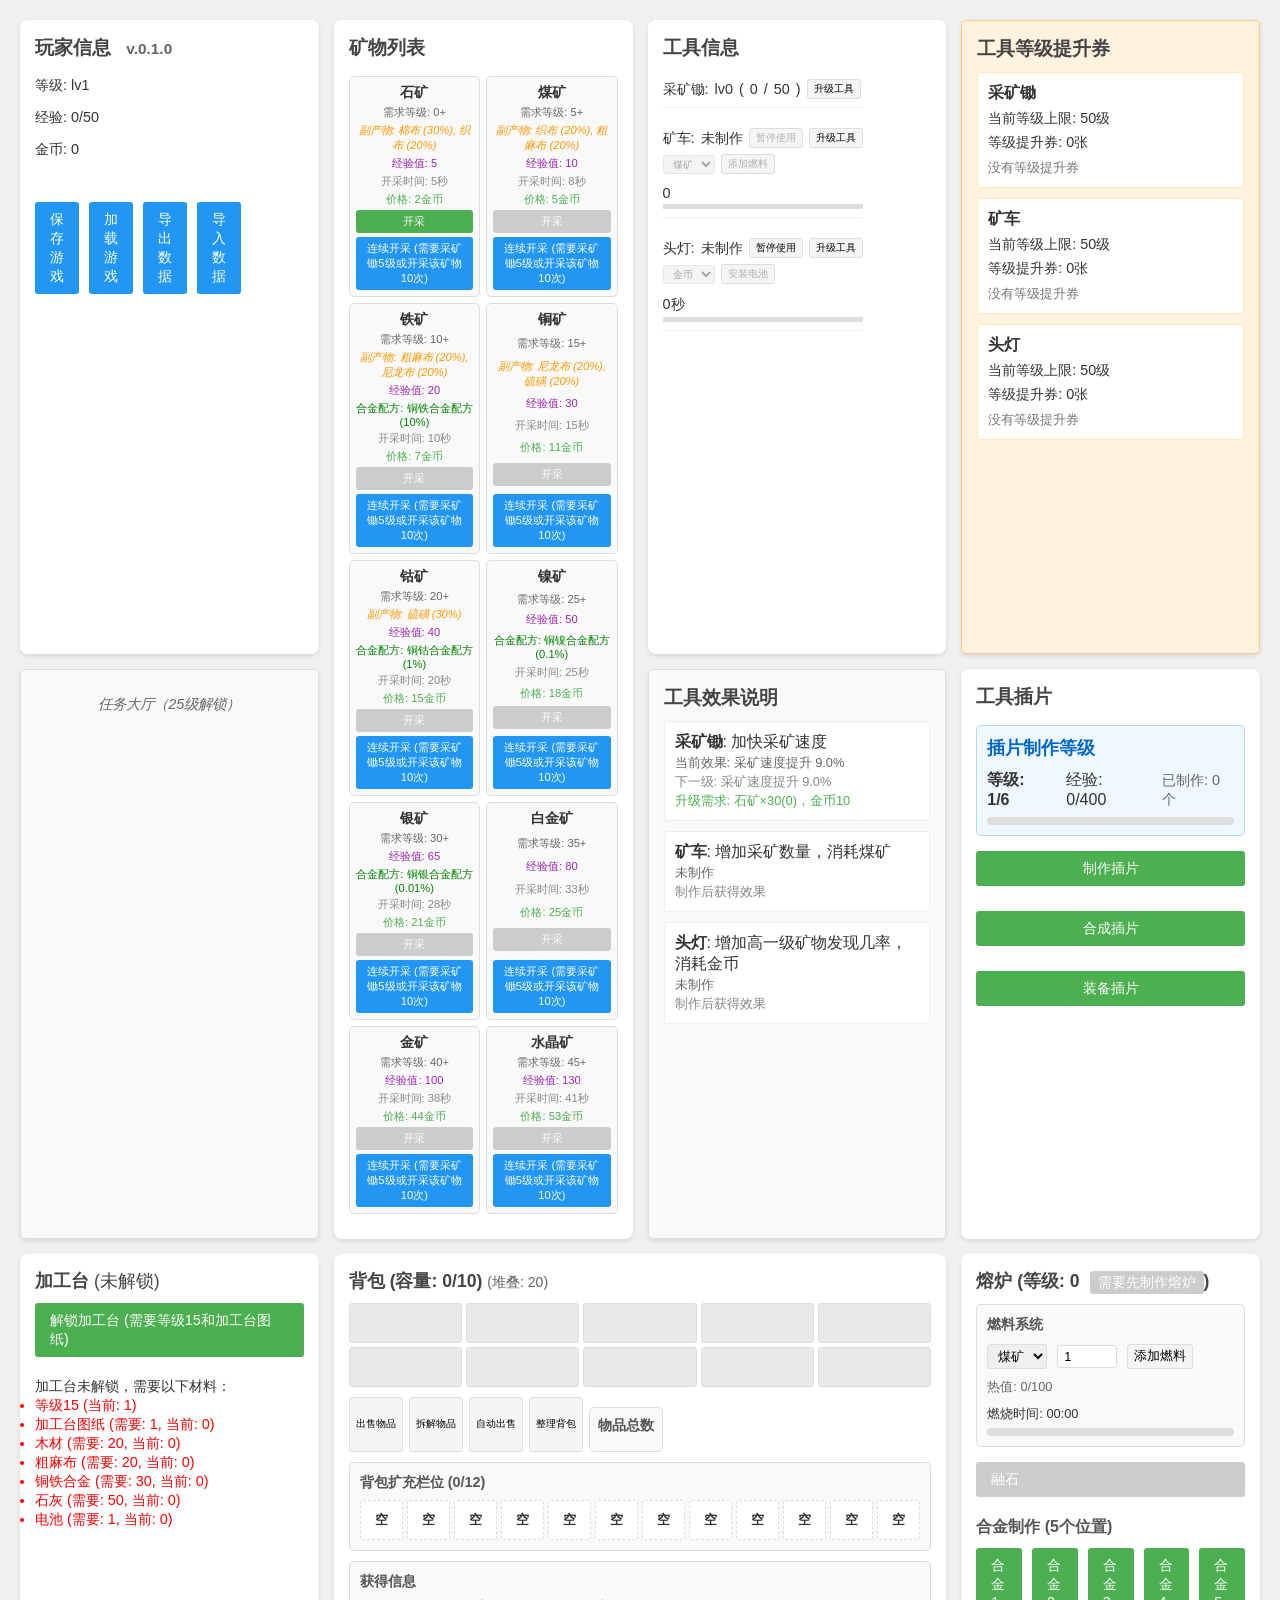
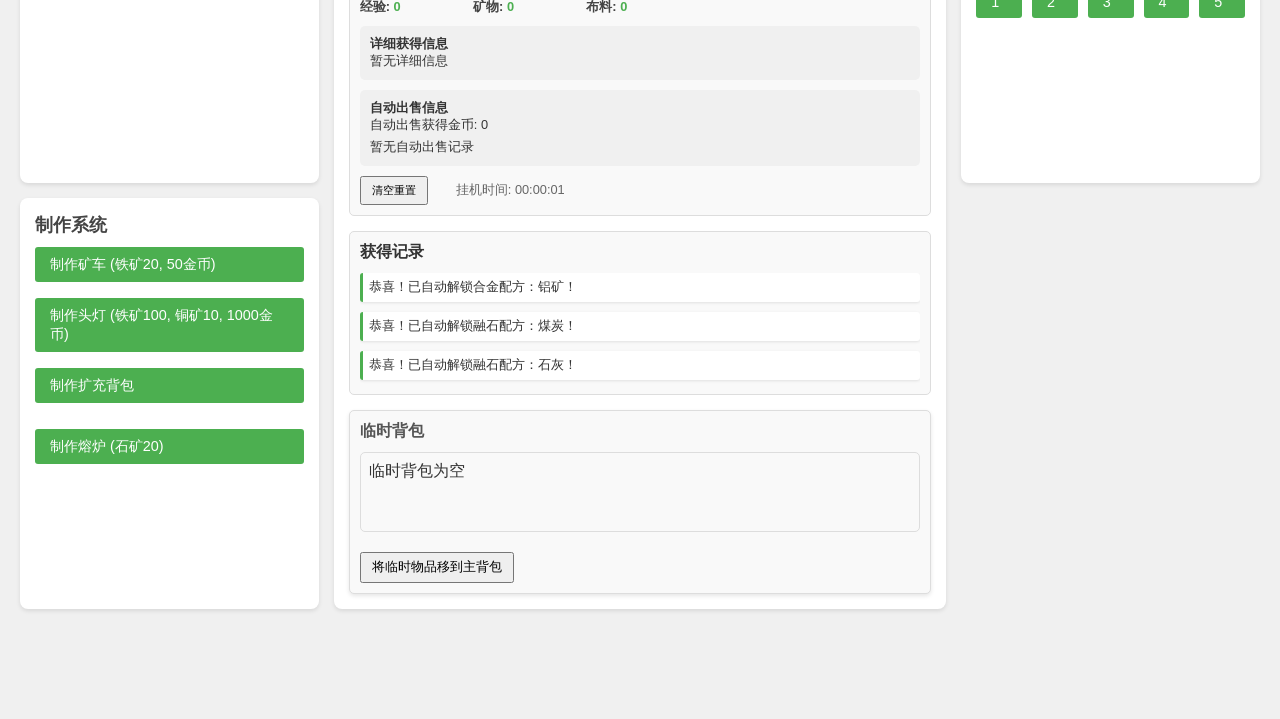
==== commit c519b431: "Add files via upload" ====
--- a/index.html
+++ b/index.html
@@ -260,29 +260,143 @@
                                     <label for="smelt-amount">制作数量:</label>
                                     <input type="number" id="smelt-amount" min="1" max="10" value="1" style="padding: 5px; border: 1px solid #ddd; border-radius: 3px;">
                                 </div>
+
                                 <button id="confirm-smelt">确认制作</button>
                             </div>
                         </div>
                     </div>
                 </div>
                 <div class="furnace-control-item">
-                    <button id="make-alloy">合金</button>
-                    <div class="furnace-dropdown alloy-dropdown" id="alloy-dropdown" style="display: none;">
-                        <div class="dropdown-content">
-                            <div class="dropdown-header">选择合金</div>
-                            <div class="dropdown-body">
-                                <select id="alloy-type"></select>
-                                <div class="alloy-info" id="alloy-info" style="margin-top: 10px; padding: 10px; background-color: #f9f9f9; border-radius: 3px; border: 1px solid #ddd;">
-                                    <div class="alloy-info-header">合金属性</div>
-                                    <div class="alloy-info-body" id="alloy-info-body">
-                                        <p>请选择一个合金</p>
-                                    </div>
-                                </div>
-                                <div class="alloy-amount" style="margin-top: 10px;">
-                                    <label for="alloy-amount">制作数量:</label>
-                                    <input type="number" id="alloy-amount" min="1" max="10" value="1" style="padding: 5px; border: 1px solid #ddd; border-radius: 3px;">
-                                </div>
-                                <button id="confirm-alloy" style="margin-top: 10px;">制作合金</button>
+                    <h3 style="margin-bottom: 10px;">合金制作 (5个位置)</h3>
+                    <div class="alloy-craft-positions" style="display: grid; grid-template-columns: repeat(5, 1fr); gap: 10px; margin-bottom: 10px;">
+                        <!-- 合金位置1 -->
+                        <div class="alloy-position" id="alloy-position-1">
+                            <div class="position-header">
+                                <button class="make-alloy-btn" data-position="1">合金1</button>
+                            </div>
+                            <div class="furnace-dropdown alloy-dropdown" id="alloy-dropdown-1" style="display: none;">
+                                <div class="dropdown-content">
+                                    <div class="dropdown-header">选择合金 - 位置1</div>
+                                    <div class="dropdown-body">
+                                        <select class="alloy-type" id="alloy-type-1"></select>
+                                        <div class="alloy-info" style="margin-top: 10px; padding: 10px; background-color: #f9f9f9; border-radius: 3px; border: 1px solid #ddd;">
+                                            <div class="alloy-info-header">合金属性</div>
+                                            <div class="alloy-info-body" id="alloy-info-body-1">
+                                                <p>请选择一个合金</p>
+                                            </div>
+                                        </div>
+                                        <div class="alloy-amount" style="margin-top: 10px;">
+                                            <label for="alloy-amount-1">制作数量:</label>
+                                            <input type="number" class="alloy-amount" id="alloy-amount-1" min="1" max="100" value="1" style="padding: 5px; border: 1px solid #ddd; border-radius: 3px;">
+                                        </div>
+
+                                        <button class="confirm-alloy" data-position="1" style="margin-top: 10px;">制作合金</button>
+                                    </div>
+                                </div>
+                            </div>
+                        </div>
+                        <!-- 合金位置2 -->
+                        <div class="alloy-position" id="alloy-position-2">
+                            <div class="position-header">
+                                <button class="make-alloy-btn" data-position="2">合金2</button>
+                            </div>
+                            <div class="furnace-dropdown alloy-dropdown" id="alloy-dropdown-2" style="display: none;">
+                                <div class="dropdown-content">
+                                    <div class="dropdown-header">选择合金 - 位置2</div>
+                                    <div class="dropdown-body">
+                                        <select class="alloy-type" id="alloy-type-2"></select>
+                                        <div class="alloy-info" style="margin-top: 10px; padding: 10px; background-color: #f9f9f9; border-radius: 3px; border: 1px solid #ddd;">
+                                            <div class="alloy-info-header">合金属性</div>
+                                            <div class="alloy-info-body" id="alloy-info-body-2">
+                                                <p>请选择一个合金</p>
+                                            </div>
+                                        </div>
+                                        <div class="alloy-amount" style="margin-top: 10px;">
+                                            <label for="alloy-amount-2">制作数量:</label>
+                                            <input type="number" class="alloy-amount" id="alloy-amount-2" min="1" max="100" value="1" style="padding: 5px; border: 1px solid #ddd; border-radius: 3px;">
+                                        </div>
+
+                                        <button class="confirm-alloy" data-position="2" style="margin-top: 10px;">制作合金</button>
+                                    </div>
+                                </div>
+                            </div>
+                        </div>
+                        <!-- 合金位置3 -->
+                        <div class="alloy-position" id="alloy-position-3">
+                            <div class="position-header">
+                                <button class="make-alloy-btn" data-position="3">合金3</button>
+                            </div>
+                            <div class="furnace-dropdown alloy-dropdown" id="alloy-dropdown-3" style="display: none;">
+                                <div class="dropdown-content">
+                                    <div class="dropdown-header">选择合金 - 位置3</div>
+                                    <div class="dropdown-body">
+                                        <select class="alloy-type" id="alloy-type-3"></select>
+                                        <div class="alloy-info" style="margin-top: 10px; padding: 10px; background-color: #f9f9f9; border-radius: 3px; border: 1px solid #ddd;">
+                                            <div class="alloy-info-header">合金属性</div>
+                                            <div class="alloy-info-body" id="alloy-info-body-3">
+                                                <p>请选择一个合金</p>
+                                            </div>
+                                        </div>
+                                        <div class="alloy-amount" style="margin-top: 10px;">
+                                            <label for="alloy-amount-3">制作数量:</label>
+                                            <input type="number" class="alloy-amount" id="alloy-amount-3" min="1" max="100" value="1" style="padding: 5px; border: 1px solid #ddd; border-radius: 3px;">
+                                        </div>
+
+                                        <button class="confirm-alloy" data-position="3" style="margin-top: 10px;">制作合金</button>
+                                    </div>
+                                </div>
+                            </div>
+                        </div>
+                        <!-- 合金位置4 -->
+                        <div class="alloy-position" id="alloy-position-4">
+                            <div class="position-header">
+                                <button class="make-alloy-btn" data-position="4">合金4</button>
+                            </div>
+                            <div class="furnace-dropdown alloy-dropdown" id="alloy-dropdown-4" style="display: none;">
+                                <div class="dropdown-content">
+                                    <div class="dropdown-header">选择合金 - 位置4</div>
+                                    <div class="dropdown-body">
+                                        <select class="alloy-type" id="alloy-type-4"></select>
+                                        <div class="alloy-info" style="margin-top: 10px; padding: 10px; background-color: #f9f9f9; border-radius: 3px; border: 1px solid #ddd;">
+                                            <div class="alloy-info-header">合金属性</div>
+                                            <div class="alloy-info-body" id="alloy-info-body-4">
+                                                <p>请选择一个合金</p>
+                                            </div>
+                                        </div>
+                                        <div class="alloy-amount" style="margin-top: 10px;">
+                                            <label for="alloy-amount-4">制作数量:</label>
+                                            <input type="number" class="alloy-amount" id="alloy-amount-4" min="1" max="100" value="1" style="padding: 5px; border: 1px solid #ddd; border-radius: 3px;">
+                                        </div>
+
+                                        <button class="confirm-alloy" data-position="4" style="margin-top: 10px;">制作合金</button>
+                                    </div>
+                                </div>
+                            </div>
+                        </div>
+                        <!-- 合金位置5 -->
+                        <div class="alloy-position" id="alloy-position-5">
+                            <div class="position-header">
+                                <button class="make-alloy-btn" data-position="5">合金5</button>
+                            </div>
+                            <div class="furnace-dropdown alloy-dropdown" id="alloy-dropdown-5" style="display: none;">
+                                <div class="dropdown-content">
+                                    <div class="dropdown-header">选择合金 - 位置5</div>
+                                    <div class="dropdown-body">
+                                        <select class="alloy-type" id="alloy-type-5"></select>
+                                        <div class="alloy-info" style="margin-top: 10px; padding: 10px; background-color: #f9f9f9; border-radius: 3px; border: 1px solid #ddd;">
+                                            <div class="alloy-info-header">合金属性</div>
+                                            <div class="alloy-info-body" id="alloy-info-body-5">
+                                                <p>请选择一个合金</p>
+                                            </div>
+                                        </div>
+                                        <div class="alloy-amount" style="margin-top: 10px;">
+                                            <label for="alloy-amount-5">制作数量:</label>
+                                            <input type="number" class="alloy-amount" id="alloy-amount-5" min="1" max="100" value="1" style="padding: 5px; border: 1px solid #ddd; border-radius: 3px;">
+                                        </div>
+
+                                        <button class="confirm-alloy" data-position="5" style="margin-top: 10px;">制作合金</button>
+                                    </div>
+                                </div>
                             </div>
                         </div>
                     </div>
@@ -345,8 +459,9 @@
         </div>
     </div>
 
-    <script src="chineseNames.js"></script>
-    <script src="slots/slot-config.js"></script>
+    <script src="config/chineseNames.js"></script>
+    <script src="data/slots/slot-config.js"></script>
+    <script src="data/slots/slot-mapping.js"></script>
     <script src="game.js"></script>
 </body>
 </html>
--- a/style.css
+++ b/style.css
@@ -644,9 +644,6 @@
 }
 
 /* 滚动信息提示区样式 */
-.scroll-messages {
-    /* 主要样式已移至网格布局部分，此处保持基础结构 */
-}
 
 .scroll-messages h3 {
     margin-top: 0;
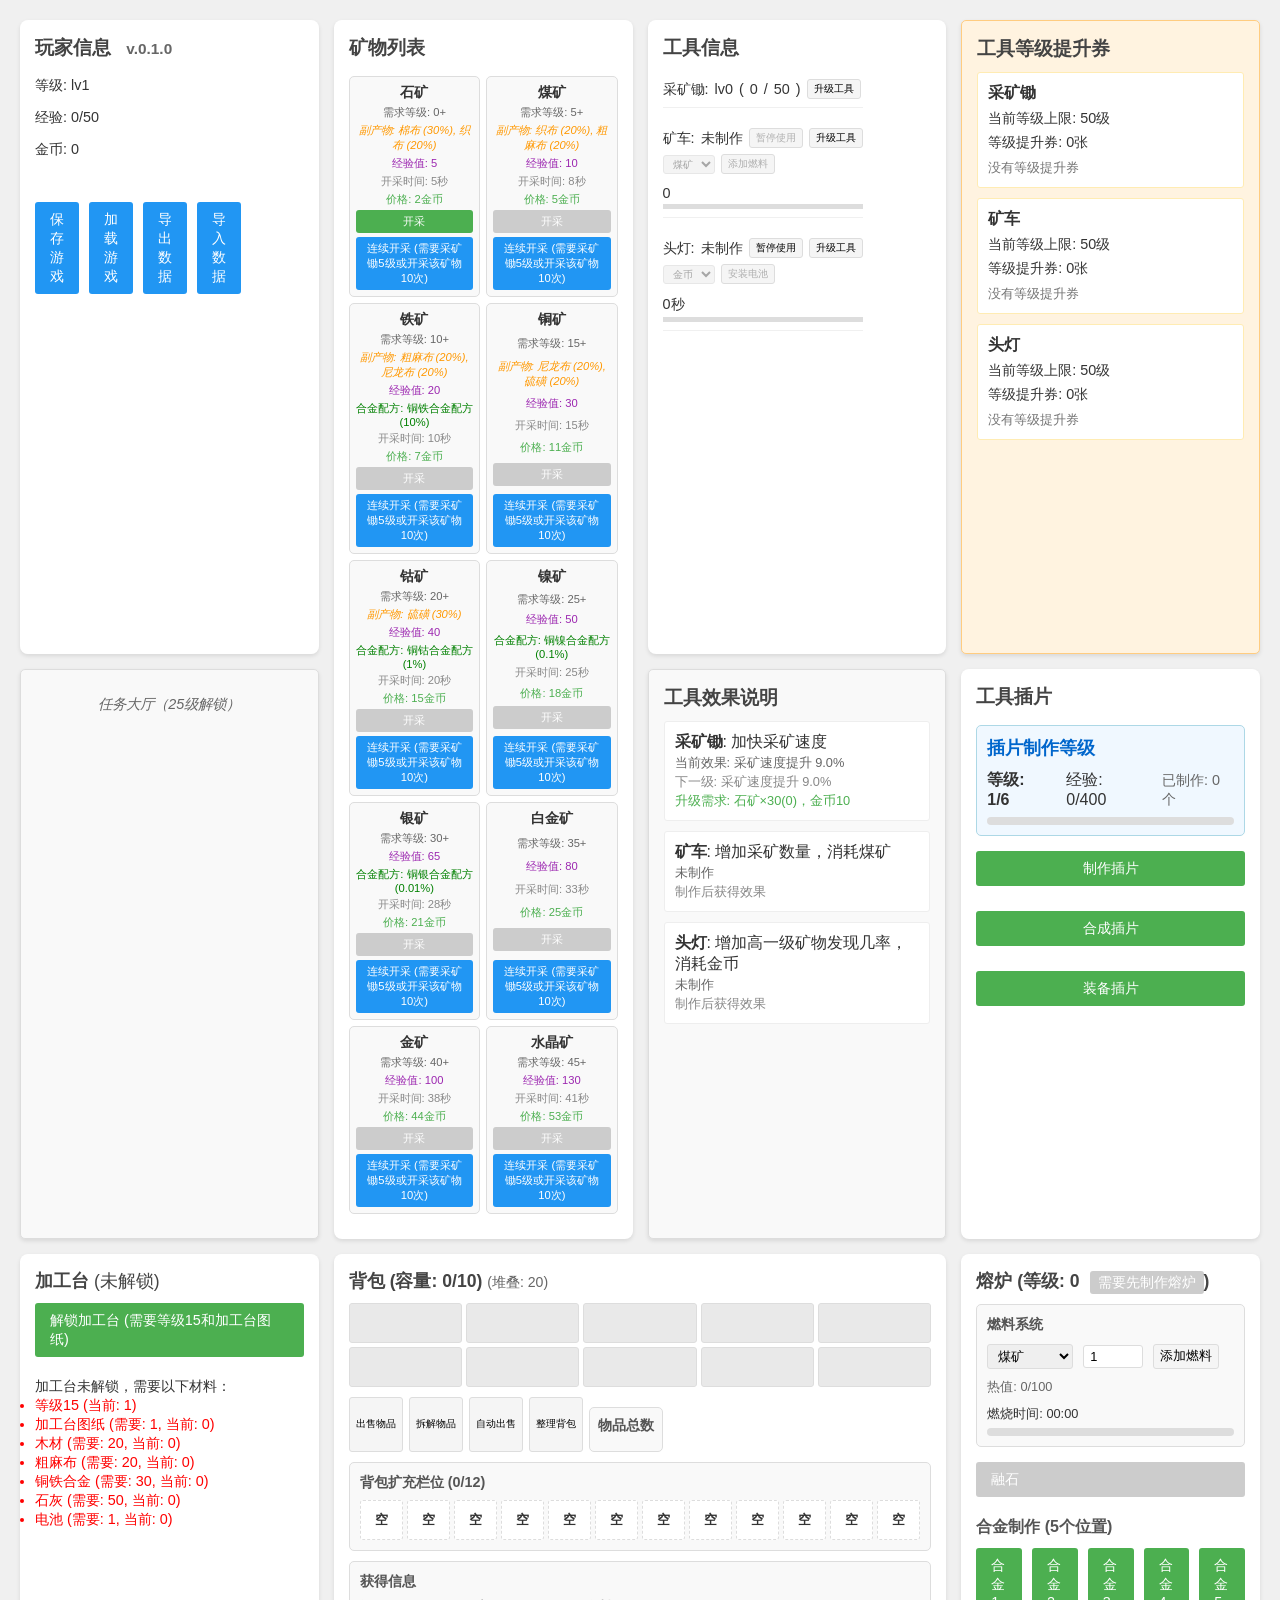
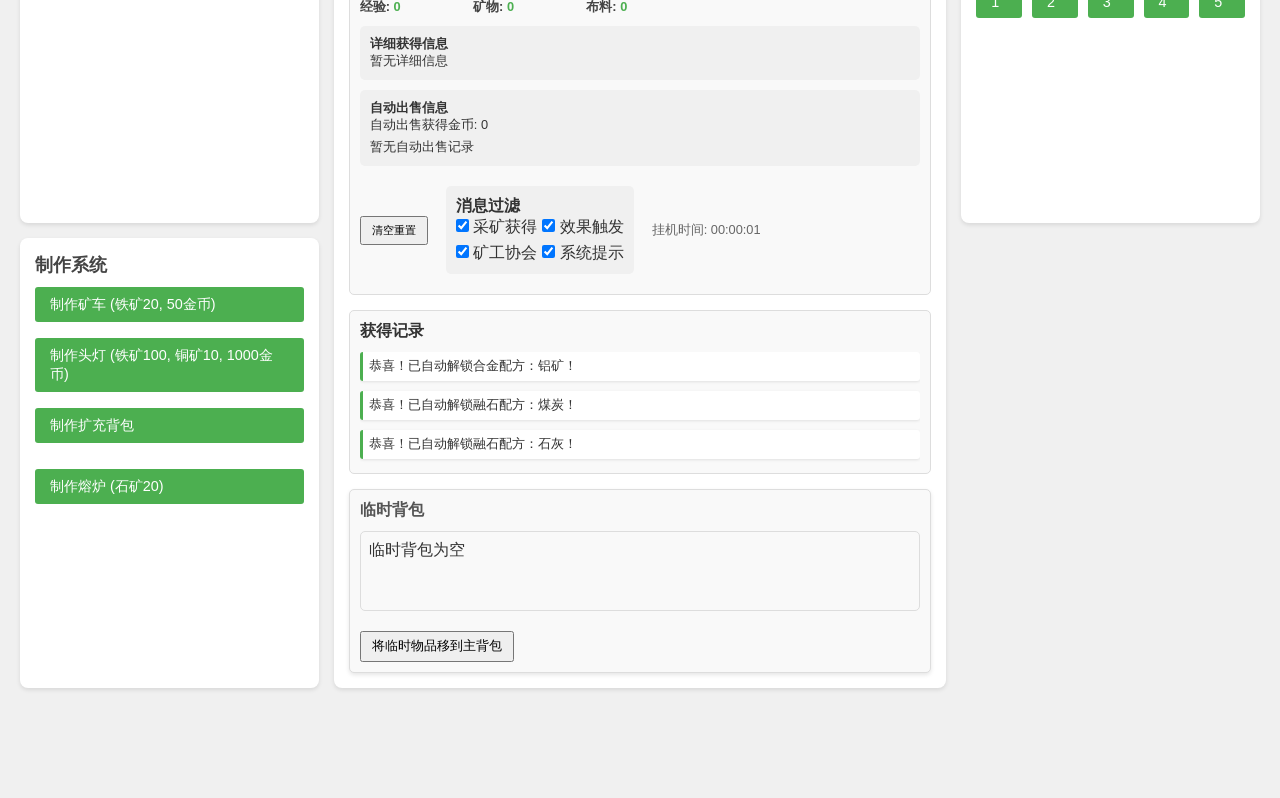
==== commit f6c84e5d: "Add files via upload" ====
--- a/index.html
+++ b/index.html
@@ -180,6 +180,15 @@
                 </div>
                 <div class="gained-actions" style="margin-top: 10px;">
                     <button id="reset-gained-info" style="padding: 5px 10px; margin-right: 10px;">清空重置</button>
+                    <div class="message-filters" style="margin: 10px 0; padding: 10px; background-color: #f0f0f0; border-radius: 5px;">
+                        <h4>消息过滤</h4>
+                        <div style="display: grid; grid-template-columns: repeat(2, 1fr); gap: 5px;">
+                            <label><input type="checkbox" id="filter-mining" checked> 采矿获得</label>
+                            <label><input type="checkbox" id="filter-effects" checked> 效果触发</label>
+                            <label><input type="checkbox" id="filter-guild" checked> 矿工协会</label>
+                            <label><input type="checkbox" id="filter-system" checked> 系统提示</label>
+                        </div>
+                    </div>
                     <div class="afk-timer" style="display: inline-block; margin-left: 10px;">
                         挂机时间: <span id="afk-timer">00:00:00</span>
                     </div>
@@ -221,7 +230,9 @@
                 <div style="display: flex; align-items: center; gap: 10px; flex-wrap: wrap;">
                     <select id="furnace-fuel-type" style="padding: 3px 6px; font-size: 0.8em; border-radius: 3px; border: 1px solid #ddd;">
                         <option value="煤矿">煤矿</option>
+                        <option value="煤炭">煤炭</option>
                         <option value="燃料">燃料</option>
+                        <option value="超导燃料">超导燃料</option>
                     </select>
                     <input type="number" id="furnace-fuel-amount" min="1" max="10" value="1" style="width: 60px; padding: 3px 6px; font-size: 0.8em; border-radius: 3px; border: 1px solid #ddd;">
                     <button id="add-furnace-fuel" style="padding: 3px 6px; font-size: 0.8em; border-radius: 3px; border: 1px solid #ddd; background-color: #f5f5f5; cursor: pointer;">添加燃料</button>
@@ -463,6 +474,22 @@
     <script src="data/slots/slot-config.js"></script>
     <script src="data/slots/slot-mapping.js"></script>
     <script src="game.js"></script>
+
+    <!-- 采矿记录详情弹窗 -->
+    <div id="mining-record-modal" class="modal" style="display: none;">
+        <div class="modal-content">
+            <div class="modal-header">
+                <h3>采矿记录详情</h3>
+                <span class="close-btn" id="close-mining-record-modal">&times;</span>
+            </div>
+            <div class="modal-body" id="mining-record-content">
+                <!-- 详细采矿记录将通过JavaScript动态生成 -->
+            </div>
+            <div class="modal-footer">
+                <button id="confirm-mining-record-modal">确定</button>
+            </div>
+        </div>
+    </div>
 </body>
 </html>
 
--- a/style.css
+++ b/style.css
@@ -653,7 +653,7 @@
 }
 
 .messages-container {
-    max-height: 150px;
+    max-height: 250px;
     overflow-y: auto;
     display: flex;
     flex-direction: column;
@@ -1897,11 +1897,197 @@
         justify-content: space-between;
     }
     
-    .accept-quest-btn,
-    .complete-quest-btn,
-    .abandon-quest-btn {
-        flex: 1;
-        margin: 0 5px;
-    }
-}
-
+}
+
+/* 采矿记录详情弹窗样式 */
+.modal {
+    display: none;
+    position: fixed;
+    z-index: 10000;
+    left: 0;
+    top: 0;
+    width: 100%;
+    height: 100%;
+    overflow: auto;
+    background-color: rgba(0, 0, 0, 0.5);
+}
+
+.modal-content {
+    background-color: #fefefe;
+    margin: 5% auto;
+    padding: 0;
+    border: 1px solid #888;
+    border-radius: 8px;
+    width: 80%;
+    max-width: 600px;
+    box-shadow: 0 4px 8px 0 rgba(0, 0, 0, 0.2), 0 6px 20px 0 rgba(0, 0, 0, 0.19);
+    animation-name: animatetop;
+    animation-duration: 0.4s;
+}
+
+@keyframes animatetop {
+    from { top: -300px; opacity: 0; }
+    to { top: 0; opacity: 1; }
+}
+
+.modal-header {
+    padding: 15px 20px;
+    background-color: #4CAF50;
+    color: white;
+    border-radius: 8px 8px 0 0;
+    display: flex;
+    justify-content: space-between;
+    align-items: center;
+}
+
+.modal-header h3 {
+    margin: 0;
+}
+
+.close-btn {
+    color: white;
+    font-size: 28px;
+    font-weight: bold;
+    cursor: pointer;
+}
+
+.close-btn:hover, .close-btn:focus {
+    color: #000;
+    text-decoration: none;
+    cursor: pointer;
+}
+
+.modal-body {
+    padding: 20px;
+    max-height: 400px;
+    overflow-y: auto;
+}
+
+.modal-footer {
+    padding: 15px 20px;
+    background-color: #f1f1f1;
+    color: black;
+    border-radius: 0 0 8px 0;
+    text-align: right;
+}
+
+.modal-footer button {
+    background-color: #4CAF50;
+    color: white;
+    border: none;
+    padding: 10px 20px;
+    text-align: center;
+    text-decoration: none;
+    display: inline-block;
+    font-size: 16px;
+    margin: 4px 2px;
+    cursor: pointer;
+    border-radius: 5px;
+    transition: background-color 0.3s;
+}
+
+.modal-footer button:hover {
+    background-color: #45a049;
+}
+
+/* 点击消息样式 */
+.clickable-message {
+    color: #0066cc;
+    text-decoration: underline;
+    transition: color 0.2s;
+}
+
+.clickable-message:hover {
+    color: #004080;
+}
+
+/* 修复模态框页脚边框圆角 */
+.modal-footer {
+    border-radius: 0 0 8px 8px;
+}
+
+/* 采矿记录详情项样式 */
+.record-detail-item {
+    margin-bottom: 15px;
+    padding: 10px;
+    background-color: #f9f9f9;
+    border-radius: 5px;
+    border-left: 4px solid #4CAF50;
+}
+
+.record-detail-item ul {
+    margin: 5px 0 0 20px;
+    padding: 0;
+}
+
+.record-detail-item li {
+    margin-bottom: 3px;
+}
+
+.record-detail-item strong {
+    color: #4CAF50;
+    display: block;
+    margin-bottom: 10px;
+    font-size: 1.1em;
+}
+
+/* 详情行样式 */
+.detail-row {
+    display: flex;
+    justify-content: space-between;
+    align-items: center;
+    margin-bottom: 8px;
+    padding: 5px 0;
+    border-bottom: 1px solid #eee;
+}
+
+.detail-row:last-child {
+    border-bottom: none;
+}
+
+.detail-label {
+    font-weight: 600;
+    color: #555;
+    width: 120px;
+}
+
+.detail-value {
+    color: #333;
+    text-align: right;
+    flex: 1;
+}
+
+/* 总计行样式 */
+.total-row {
+    background-color: #e8f5e8;
+    padding: 8px 0;
+    margin-top: 5px;
+    border-radius: 3px;
+    border-bottom: none;
+}
+
+.total-value {
+    font-weight: bold;
+    color: #4CAF50;
+    font-size: 1.1em;
+}
+
+/* 各详情区块样式 */
+.mineral-details,
+.drops-details,
+.exp-details,
+.tool-exp-details,
+.consumption-details,
+.slot-effects-details,
+.effect-messages {
+    margin-top: 10px;
+}
+
+/* 效果消息样式 */
+.effect-message {
+    font-style: italic;
+    color: #FF9800;
+    text-align: left;
+    flex: 1;
+}
+
